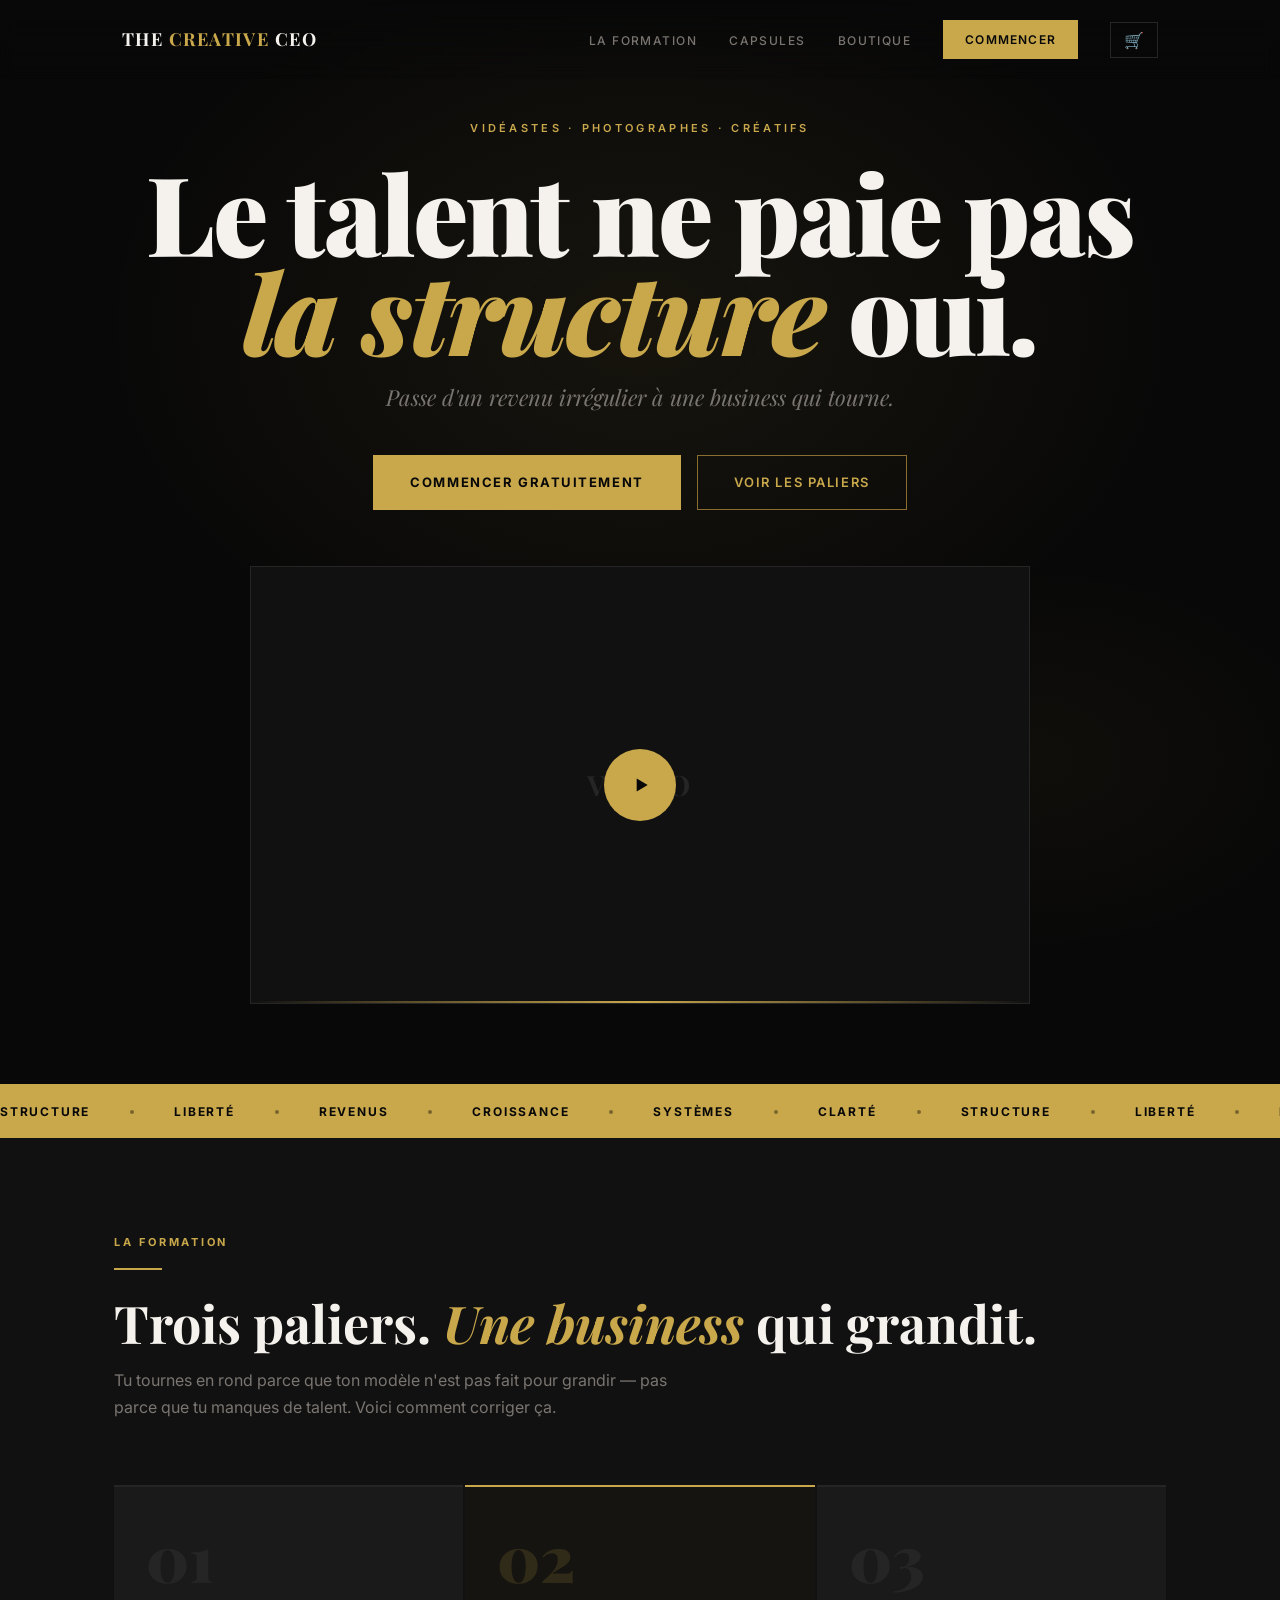
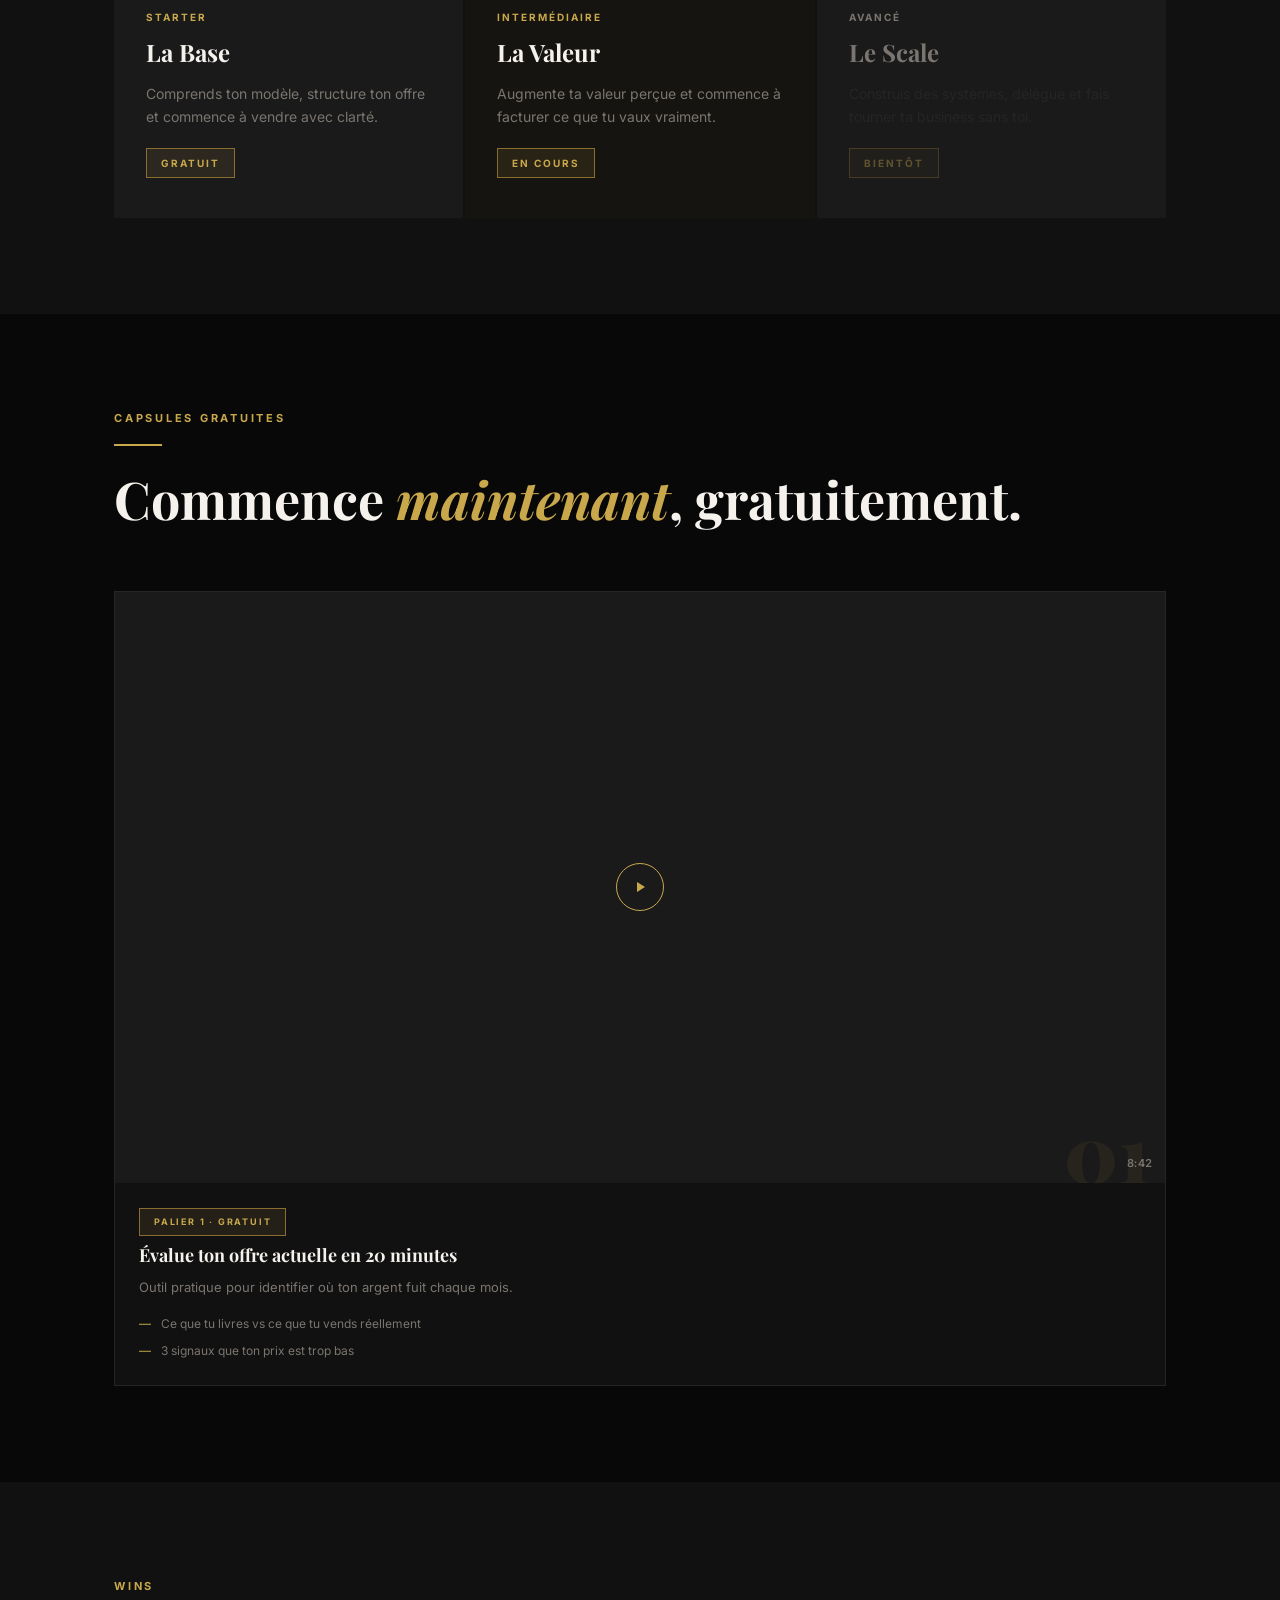
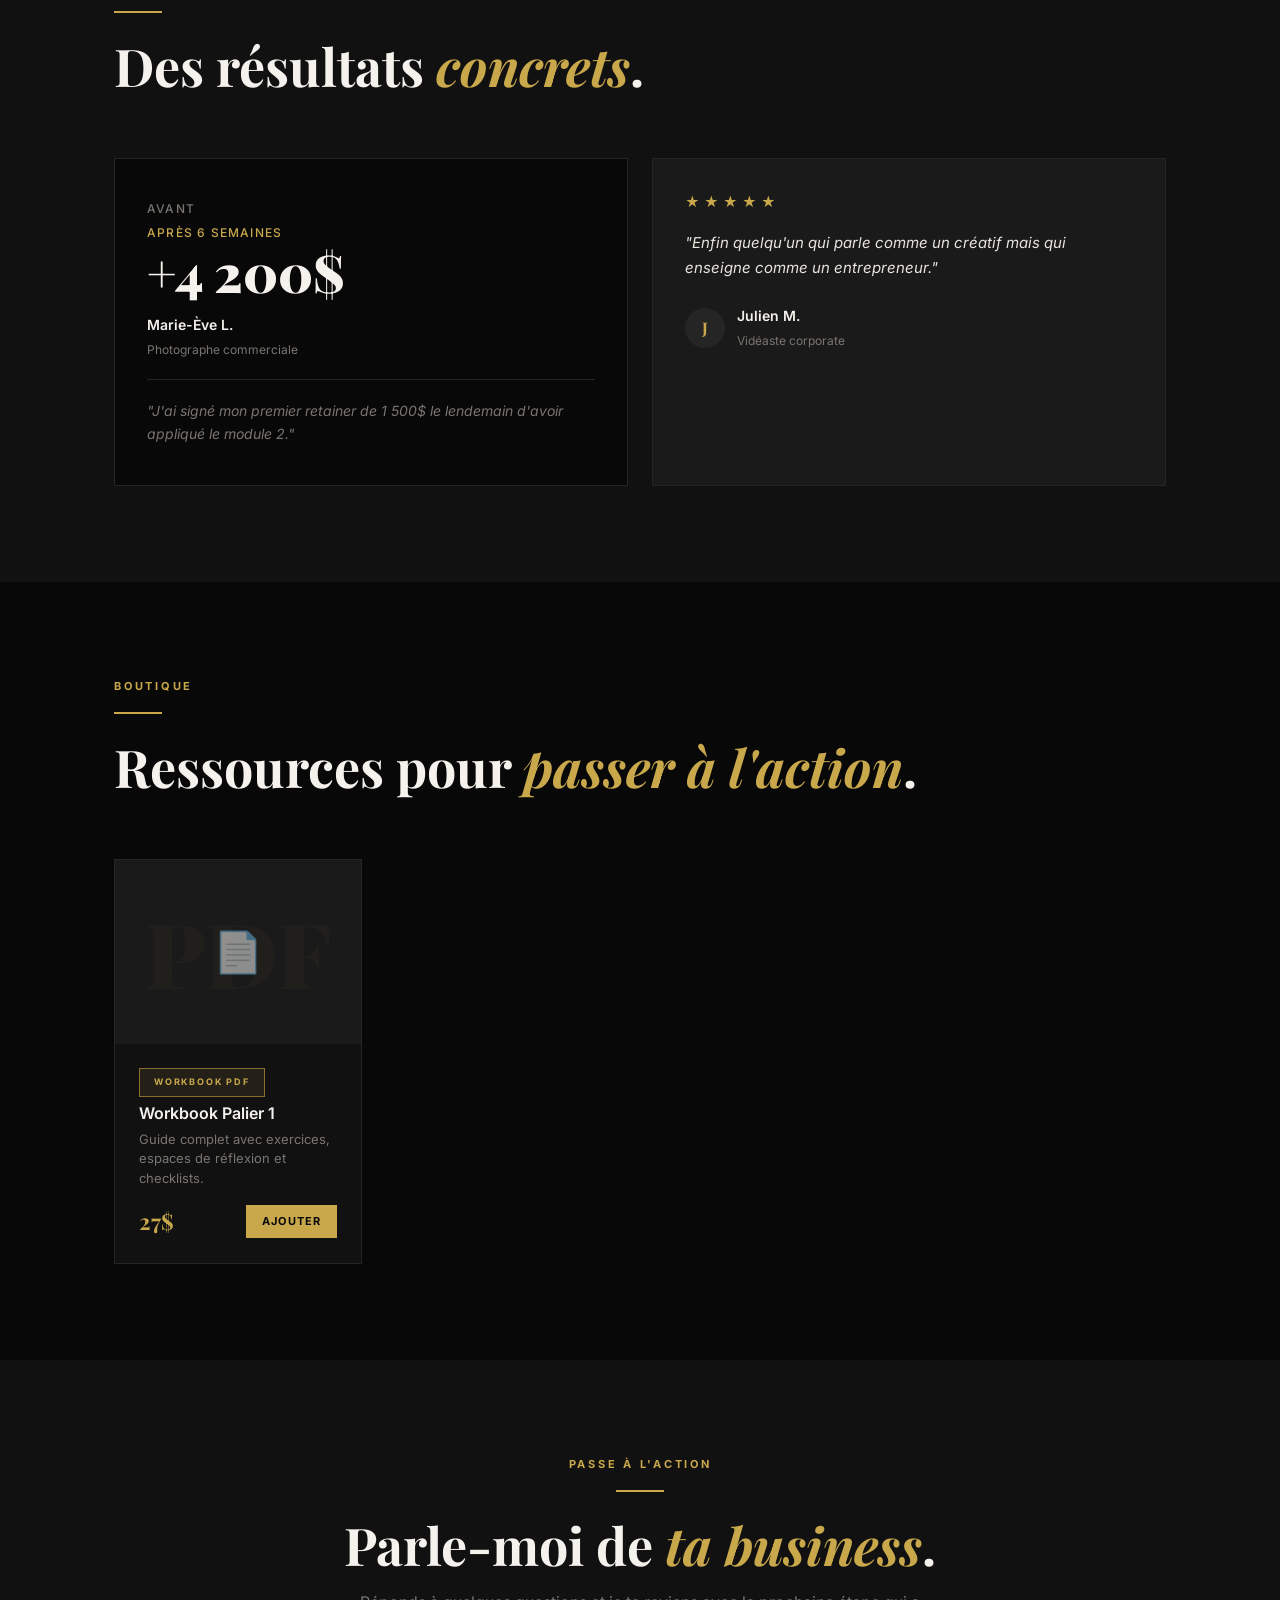
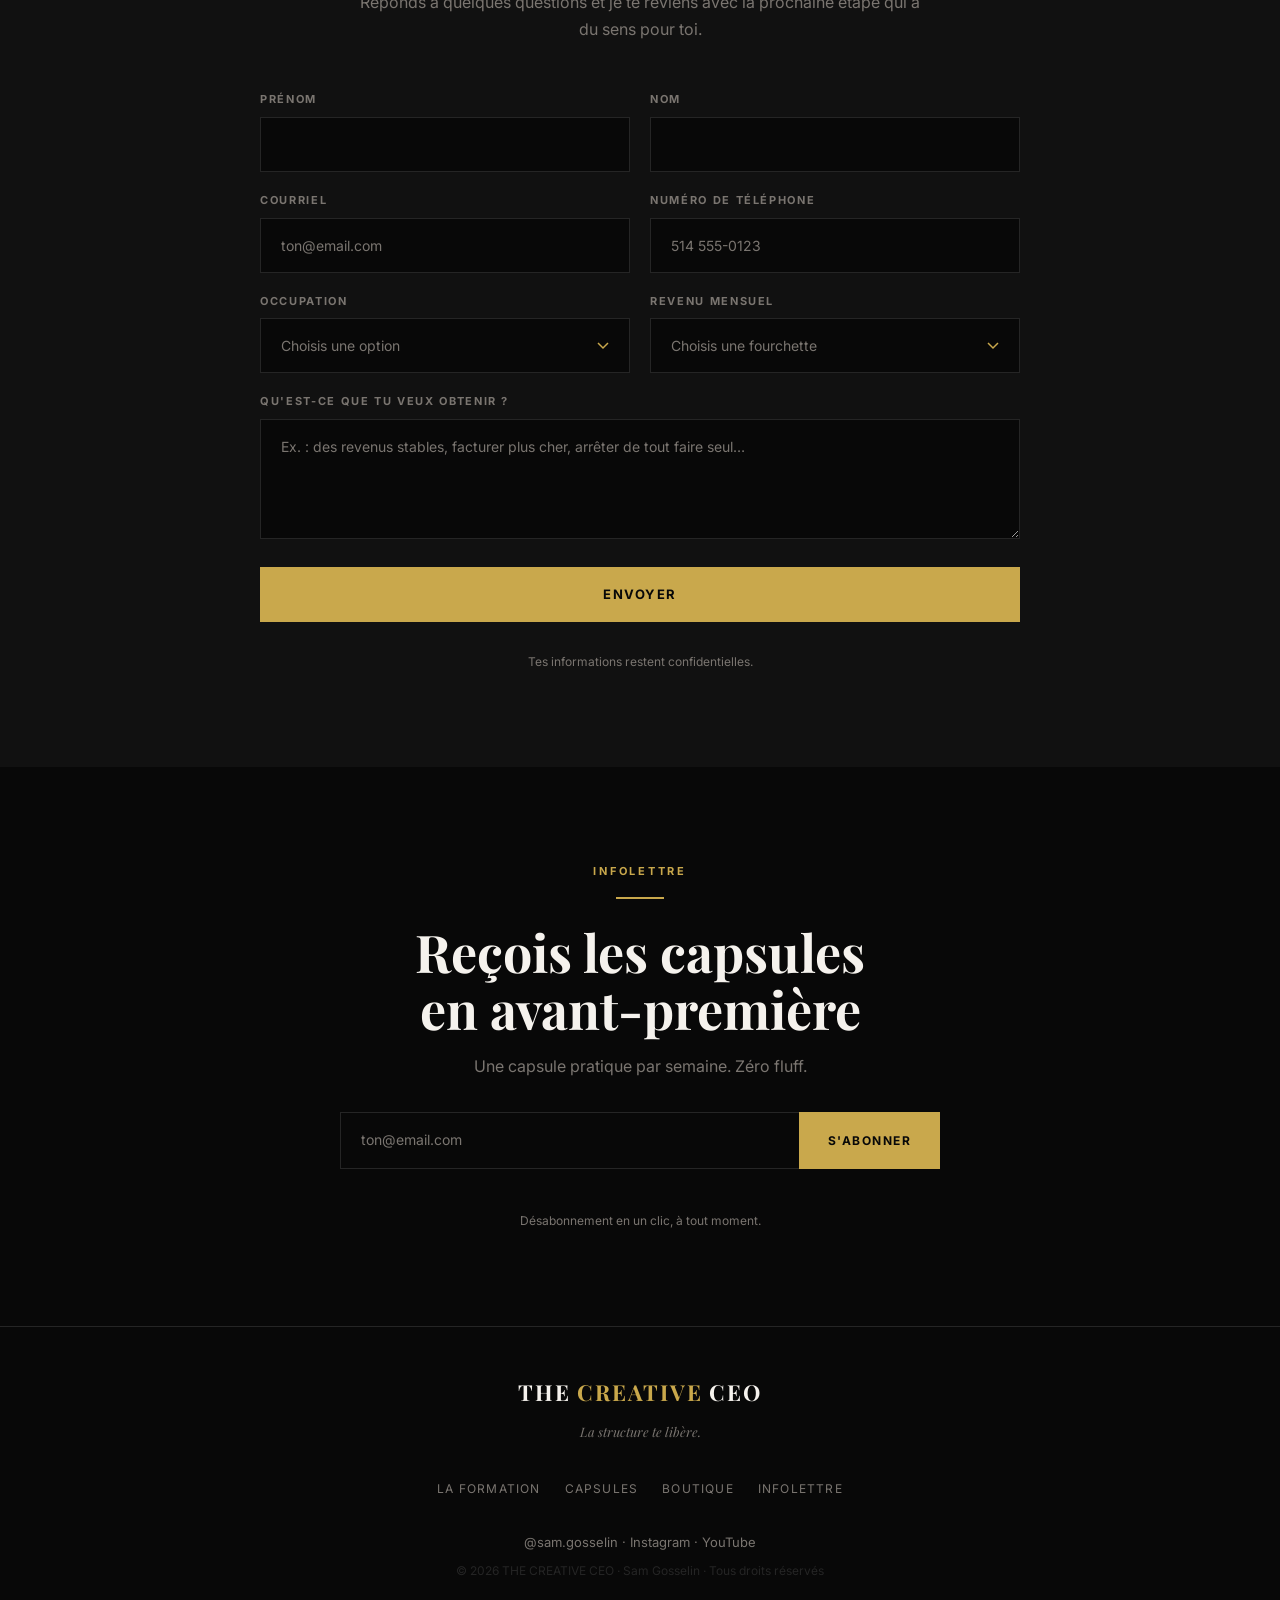
==== index.html @ 216303bc "Ajoute le formulaire de contact (accueil + page Paliers) - Champs : prénom, nom, courriel, téléphone" ====
<!doctype html>
<html lang="fr-CA">
<head>
<meta charset="utf-8">
<meta name="viewport" content="width=device-width, initial-scale=1, viewport-fit=cover">
<title>The Creative CEO — La structure te libère</title>
<meta name="description" content="Vidéastes, photographes, créatifs : passe d'un revenu irrégulier à une business qui tourne. Formation par paliers, capsules gratuites et ressources.">
<meta name="theme-color" content="#080808">
<meta name="color-scheme" content="dark">
<meta property="og:title" content="The Creative CEO">
<meta property="og:description" content="Le talent ne paie pas — la structure oui.">
<meta property="og:type" content="website">

<link rel="preconnect" href="https://fonts.googleapis.com">
<link rel="preconnect" href="https://fonts.gstatic.com" crossorigin>
<link rel="preload" as="style" href="https://fonts.googleapis.com/css2?family=Playfair+Display:ital,wght@0,400;0,700;0,900;1,400;1,700&family=Inter:wght@300;400;500;600;700&display=swap">
<link rel="stylesheet" href="https://fonts.googleapis.com/css2?family=Playfair+Display:ital,wght@0,400;0,700;0,900;1,400;1,700&family=Inter:wght@300;400;500;600;700&display=swap" media="print" onload="this.media='all'">
<noscript><link rel="stylesheet" href="https://fonts.googleapis.com/css2?family=Playfair+Display:ital,wght@0,400;0,700;0,900;1,400;1,700&family=Inter:wght@300;400;500;600;700&display=swap"></noscript>

<link rel="stylesheet" href="assets/styles.css">
</head>
<body>

<a class="sr-only" href="#main">Aller au contenu</a>

<!-- ── NAV ── -->
<header class="nav">
  <div class="nav-inner">
    <a class="nav-logo" href="#hero">THE <span>CREATIVE</span> CEO</a>
    <div class="nav-right">
      <ul class="nav-links">
        <li><a href="#paliers">La Formation</a></li>
        <li><a href="#capsules">Capsules</a></li>
        <li><a href="#shop">Boutique</a></li>
      </ul>
      <a class="nav-cta" href="#capsules">Commencer</a>
      <div class="nav-actions">
        <button class="cart-btn" type="button" data-cart-open aria-label="Ouvrir le panier" aria-controls="cart">🛒<span class="cart-badge" data-cart-count aria-hidden="true">0</span></button>
        <button class="burger" type="button" data-menu-open aria-label="Ouvrir le menu" aria-controls="mobile-menu" aria-expanded="false">≡</button>
      </div>
    </div>
  </div>
</header>

<nav class="mobile-menu" id="mobile-menu" aria-label="Menu mobile">
  <button class="mobile-close" type="button" data-menu-close aria-label="Fermer le menu">×</button>
  <a href="#paliers">La Formation</a>
  <a href="#capsules">Capsules</a>
  <a href="#shop">Boutique</a>
  <a href="#infolettre">Infolettre</a>
  <a class="btn btn-primary" href="#capsules">Commencer</a>
</nav>

<main id="main">

  <!-- ── HERO ── -->
  <section class="hero" id="hero">
    <div class="container">
      <p class="hero-eyebrow">Vidéastes · Photographes · Créatifs</p>
      <h1 class="hero-title">Le talent ne paie pas<br><em>la structure</em> oui.</h1>
      <p class="hero-sub">Passe d'un revenu irrégulier à une business qui tourne.</p>
      <div class="hero-ctas">
        <a class="btn btn-primary" href="#capsules">Commencer gratuitement</a>
        <a class="btn btn-ghost" href="paliers/">Voir les paliers</a>
      </div>
      <!-- VSL : mets l'URL embed (YouTube/Vimeo) dans data-video-src. La vidéo ne se charge qu'au clic. -->
      <div class="vsl" data-video-src="">
        <span class="vsl-bg" aria-hidden="true">Vidéo</span>
        <button class="vsl-play" type="button" aria-label="Lire la vidéo">
          <svg width="22" height="22" viewBox="0 0 20 20" aria-hidden="true"><path d="M7 4l10 6-10 6V4z" fill="#080808"/></svg>
        </button>
      </div>
    </div>
  </section>

  <!-- ── TICKER ── -->
  <div class="ticker" aria-hidden="true">
    <div class="ticker-track">
      <div class="ticker-group">
        <span class="ticker-item">Structure</span><span class="ticker-item">Liberté</span><span class="ticker-item">Revenus</span><span class="ticker-item">Croissance</span><span class="ticker-item">Systèmes</span><span class="ticker-item">Clarté</span>
        <span class="ticker-item">Structure</span><span class="ticker-item">Liberté</span><span class="ticker-item">Revenus</span><span class="ticker-item">Croissance</span><span class="ticker-item">Systèmes</span><span class="ticker-item">Clarté</span>
      </div>
      <div class="ticker-group">
        <span class="ticker-item">Structure</span><span class="ticker-item">Liberté</span><span class="ticker-item">Revenus</span><span class="ticker-item">Croissance</span><span class="ticker-item">Systèmes</span><span class="ticker-item">Clarté</span>
        <span class="ticker-item">Structure</span><span class="ticker-item">Liberté</span><span class="ticker-item">Revenus</span><span class="ticker-item">Croissance</span><span class="ticker-item">Systèmes</span><span class="ticker-item">Clarté</span>
      </div>
    </div>
  </div>

  <!-- ── PALIERS ── -->
  <section class="section bg-surface" id="paliers">
    <div class="container">
      <div class="section-header">
        <p class="eyebrow">La Formation</p>
        <div class="divider"></div>
        <h2 class="section-title">Trois paliers. <em>Une business</em> qui grandit.</h2>
        <p class="section-desc">Tu tournes en rond parce que ton modèle n'est pas fait pour grandir — pas parce que tu manques de talent. Voici comment corriger ça.</p>
      </div>
      <div class="paliers-grid">
        <article class="palier-card">
          <div class="palier-num" aria-hidden="true">01</div>
          <p class="palier-level">Starter</p>
          <h3 class="palier-name">La Base</h3>
          <p class="palier-desc">Comprends ton modèle, structure ton offre et commence à vendre avec clarté.</p>
          <span class="tag">Gratuit</span>
        </article>
        <article class="palier-card featured">
          <div class="palier-num" aria-hidden="true">02</div>
          <p class="palier-level">Intermédiaire</p>
          <h3 class="palier-name">La Valeur</h3>
          <p class="palier-desc">Augmente ta valeur perçue et commence à facturer ce que tu vaux vraiment.</p>
          <span class="tag">En cours</span>
        </article>
        <article class="palier-card locked">
          <div class="palier-num" aria-hidden="true">03</div>
          <p class="palier-level">Avancé</p>
          <h3 class="palier-name">Le Scale</h3>
          <p class="palier-desc">Construis des systèmes, délègue et fais tourner ta business sans toi.</p>
          <span class="tag">Bientôt</span>
        </article>
      </div>
    </div>
  </section>

  <!-- ── CAPSULES ── -->
  <section class="section bg-black" id="capsules">
    <div class="container">
      <div class="section-header">
        <p class="eyebrow">Capsules gratuites</p>
        <div class="divider"></div>
        <h2 class="section-title">Commence <em>maintenant</em>, gratuitement.</h2>
      </div>
      <div class="capsules-grid">
        <article class="capsule-card">
          <div class="capsule-thumb">
            <span class="capsule-bg-num" aria-hidden="true">01</span>
            <button class="capsule-play" type="button" aria-label="Lire : Évalue ton offre actuelle en 20 minutes">
              <svg width="14" height="14" viewBox="0 0 14 14" aria-hidden="true"><path d="M4 2l8 5-8 5V2z"/></svg>
            </button>
            <span class="capsule-duration">8:42</span>
          </div>
          <div class="capsule-body">
            <span class="tag tag-sm">Palier 1 · Gratuit</span>
            <h3 class="capsule-title">Évalue ton offre actuelle en 20 minutes</h3>
            <p class="capsule-desc">Outil pratique pour identifier où ton argent fuit chaque mois.</p>
            <ul class="capsule-notes">
              <li class="capsule-note">Ce que tu livres vs ce que tu vends réellement</li>
              <li class="capsule-note">3 signaux que ton prix est trop bas</li>
            </ul>
          </div>
        </article>
        <!-- Duplique .capsule-card pour chaque nouvelle capsule -->
      </div>
    </div>
  </section>

  <!-- ── WINS ── -->
  <section class="section bg-surface" id="wins">
    <div class="container">
      <div class="section-header">
        <p class="eyebrow">Wins</p>
        <div class="divider"></div>
        <h2 class="section-title">Des résultats <em>concrets</em>.</h2>
      </div>
      <div class="wins-grid">
        <article class="win-card">
          <p class="win-label">Avant</p>
          <p class="win-label gold">Après 6 semaines</p>
          <p class="win-number">+4 200$</p>
          <p class="win-name">Marie-Ève L.</p>
          <p class="win-role">Photographe commerciale</p>
          <blockquote class="win-quote">"J'ai signé mon premier retainer de 1 500$ le lendemain d'avoir appliqué le module 2."</blockquote>
        </article>
        <article class="testimonial-card">
          <div class="stars" role="img" aria-label="5 étoiles sur 5"><span>★</span><span>★</span><span>★</span><span>★</span><span>★</span></div>
          <blockquote class="testimonial-text">"Enfin quelqu'un qui parle comme un créatif mais qui enseigne comme un entrepreneur."</blockquote>
          <div class="testimonial-author">
            <div class="avatar" aria-hidden="true">J</div>
            <div>
              <p class="win-name">Julien M.</p>
              <p class="win-role">Vidéaste corporate</p>
            </div>
          </div>
        </article>
      </div>
    </div>
  </section>

  <!-- ── SHOP ── -->
  <section class="section bg-black" id="shop">
    <div class="container">
      <div class="section-header">
        <p class="eyebrow">Boutique</p>
        <div class="divider"></div>
        <h2 class="section-title">Ressources pour <em>passer à l'action</em>.</h2>
      </div>
      <div class="shop-grid">
        <!-- data-id unique · data-price en dollars · data-icon = emoji affiché dans le panier -->
        <article class="shop-card" data-id="workbook-p1" data-name="Workbook Palier 1" data-type="Workbook PDF" data-price="27" data-icon="📄">
          <div class="shop-thumb">
            <span class="shop-ghost" aria-hidden="true">PDF</span>
            <span class="shop-icon" aria-hidden="true">📄</span>
          </div>
          <div class="shop-body">
            <span class="tag tag-sm">Workbook PDF</span>
            <h3 class="shop-name">Workbook Palier 1</h3>
            <p class="shop-desc">Guide complet avec exercices, espaces de réflexion et checklists.</p>
            <div class="shop-foot">
              <span class="price">27$</span>
              <button class="add-btn" type="button" data-add>Ajouter</button>
            </div>
          </div>
        </article>
      </div>
    </div>
  </section>

  <!-- ── FORMULAIRE ── -->
  <section class="section bg-surface" id="formulaire">
    <div class="container">
      <div class="lead">
        <div class="section-header center">
          <p class="eyebrow">Passe à l'action</p>
          <div class="divider"></div>
          <h2 class="section-title">Parle-moi de <em>ta business</em>.</h2>
          <p class="section-desc">Réponds à quelques questions et je te reviens avec la prochaine étape qui a du sens pour toi.</p>
        </div>
        <!-- CRM : mets l'URL d'envoi dans action="". Les noms de champs (name="…") sont ceux à associer dans le CRM. -->
        <form class="lead-form" action="" method="post" data-lead-form novalidate>
          <input type="hidden" name="source" value="accueil">
          <div class="field">
            <label for="accueil-first">Prénom</label>
            <input id="accueil-first" name="first_name" type="text" autocomplete="given-name" required>
          </div>
          <div class="field">
            <label for="accueil-last">Nom</label>
            <input id="accueil-last" name="last_name" type="text" autocomplete="family-name" required>
          </div>
          <div class="field">
            <label for="accueil-email">Courriel</label>
            <input id="accueil-email" name="email" type="email" autocomplete="email" placeholder="ton@email.com" required>
          </div>
          <div class="field">
            <label for="accueil-phone">Numéro de téléphone</label>
            <input id="accueil-phone" name="phone" type="tel" autocomplete="tel" placeholder="514 555-0123" pattern="[0-9+\(\)\-\s\.]{10,}" required>
          </div>
          <div class="field">
            <label for="accueil-occupation">Occupation</label>
            <select id="accueil-occupation" name="occupation" required>
              <option value="" selected disabled>Choisis une option</option>
              <option>Vidéaste</option>
              <option>Photographe</option>
              <option>Vidéaste et photographe</option>
              <option>Designer / graphiste</option>
              <option>Autre créatif</option>
            </select>
          </div>
          <div class="field">
            <label for="accueil-revenue">Revenu mensuel</label>
            <select id="accueil-revenue" name="monthly_revenue" required>
              <option value="" selected disabled>Choisis une fourchette</option>
              <option>Moins de 2 000$</option>
              <option>2 000$ – 5 000$</option>
              <option>5 000$ – 10 000$</option>
              <option>10 000$ – 20 000$</option>
              <option>Plus de 20 000$</option>
            </select>
          </div>
          <div class="field field-full">
            <label for="accueil-goal">Qu'est-ce que tu veux obtenir ?</label>
            <textarea id="accueil-goal" name="goal" rows="4" placeholder="Ex. : des revenus stables, facturer plus cher, arrêter de tout faire seul…" required></textarea>
          </div>
          <div class="field-full">
            <button class="btn btn-primary lead-submit" type="submit">Envoyer</button>
            <p class="lead-msg" data-lead-msg role="status" aria-live="polite"></p>
            <p class="lead-note">Tes informations restent confidentielles.</p>
          </div>
        </form>
      </div>
    </div>
  </section>

  <!-- ── NEWSLETTER ── -->
  <section class="section bg-black" id="infolettre">
    <div class="container">
      <div class="newsletter">
        <p class="eyebrow">Infolettre</p>
        <div class="divider"></div>
        <h2 class="section-title">Reçois les capsules en avant-première</h2>
        <p class="section-desc" style="margin-inline:auto;">Une capsule pratique par semaine. Zéro fluff.</p>
        <!-- Remplace action="" par l'URL de ton outil d'infolettre (ConvertKit, Mailchimp, Brevo…) -->
        <form class="newsletter-form" action="" method="post" data-newsletter>
          <label class="sr-only" for="nl-email">Adresse courriel</label>
          <input class="newsletter-input" id="nl-email" name="email" type="email" placeholder="ton@email.com" autocomplete="email" required>
          <button class="newsletter-btn" type="submit">S'abonner</button>
        </form>
        <p class="newsletter-msg" data-newsletter-msg aria-live="polite"></p>
        <p class="newsletter-note">Désabonnement en un clic, à tout moment.</p>
      </div>
    </div>
  </section>

</main>

<!-- ── FOOTER ── -->
<footer class="footer">
  <div class="container">
    <div class="footer-logo">THE <span>CREATIVE</span> CEO</div>
    <p class="footer-tagline">La structure te libère.</p>
    <ul class="footer-links">
      <li><a href="#paliers">La Formation</a></li>
      <li><a href="#capsules">Capsules</a></li>
      <li><a href="#shop">Boutique</a></li>
      <li><a href="#infolettre">Infolettre</a></li>
    </ul>
    <p class="footer-social">@sam.gosselin · <a href="#" rel="noopener">Instagram</a> · <a href="#" rel="noopener">YouTube</a></p>
    <p class="footer-copy">© 2026 THE CREATIVE CEO · Sam Gosselin · Tous droits réservés</p>
  </div>
</footer>

<!-- ── CART DRAWER ── -->
<div class="cart-overlay" data-cart-close></div>
<aside class="cart-drawer" id="cart" role="dialog" aria-modal="true" aria-labelledby="cart-title">
  <div class="cart-head">
    <h2 class="cart-title" id="cart-title">Mon Panier</h2>
    <button class="cart-close" type="button" data-cart-close aria-label="Fermer le panier">×</button>
  </div>
  <ul class="cart-items" data-cart-items></ul>
  <div class="cart-foot">
    <div class="cart-subtotal"><span>Sous-total</span><span data-cart-total>0$</span></div>
    <!-- Branche ici ton lien de paiement (Stripe Checkout, Shopify, etc.) -->
    <button class="checkout-btn" type="button" data-checkout>Procéder au paiement</button>
    <button class="continue-btn" type="button" data-cart-close>Continuer mes achats</button>
  </div>
</aside>

<script src="assets/main.js" defer></script>
</body>
</html>
---- assets/styles.css ----
/* ── TOKENS — single dark theme, pas de mode clair ── */
:root {
  --black:      #080808;
  --surface:    #111111;
  --surface2:   #1A1A1A;
  --border:     #252525;
  --gold:       #C9A84C;
  --gold-light: #E8D5A3;
  --gold-dim:   #8A6E2F;
  --white:      #F5F2ED;
  --text:       #E8E4DE;
  --muted:      #7A7570;

  --font-display: 'Playfair Display', Georgia, serif;
  --font-body:    'Inter', system-ui, sans-serif;

  --section-v: 96px;
  --ease-drawer: cubic-bezier(0.4, 0, 0.2, 1);
  color-scheme: dark;
}

/* ── BASE ── */
*, *::before, *::after { box-sizing: border-box; margin: 0; padding: 0; }
html { scroll-behavior: smooth; -webkit-text-size-adjust: 100%; }
body {
  background: var(--black);
  color: var(--text);
  font-family: var(--font-body);
  font-size: 16px;
  line-height: 1.6;
  overflow-x: hidden;
  -webkit-font-smoothing: antialiased;
}
img, svg, video, iframe { display: block; max-width: 100%; }
button, input, select, textarea { font: inherit; color: inherit; }
button { cursor: pointer; }
a { color: inherit; }
:focus-visible { outline: 2px solid var(--gold); outline-offset: 3px; }
.sr-only { position: absolute; width: 1px; height: 1px; overflow: hidden; clip: rect(0 0 0 0); white-space: nowrap; }
body.no-scroll { overflow: hidden; }

/* ── LAYOUT ── */
.container { max-width: 1100px; margin-inline: auto; padding-inline: 24px; }
.section { padding-block: var(--section-v); scroll-margin-top: 60px; }
.bg-black   { background: var(--black); }
.bg-surface { background: var(--surface); }

/* ── SECTION HEADER ── */
.section-header { margin-bottom: 64px; }
.section-header.center { text-align: center; }
.section-header.center .divider,
.section-header.center .section-desc { margin-inline: auto; }
.eyebrow {
  font-size: 11px; font-weight: 700; letter-spacing: 0.25em;
  text-transform: uppercase; color: var(--gold); margin-bottom: 16px;
}
.divider { width: 48px; height: 2px; background: var(--gold); margin-bottom: 24px; }
.section-title {
  font-family: var(--font-display);
  font-size: clamp(32px, 5vw, 52px);
  font-weight: 700; line-height: 1.1;
  color: var(--white); text-wrap: balance;
}
.section-title em { color: var(--gold); font-style: italic; }
.section-desc { font-size: 16px; color: var(--muted); line-height: 1.7; max-width: 560px; margin-top: 16px; }

/* ── BUTTONS ── */
.btn {
  display: inline-block;
  font-family: var(--font-body); font-size: 13px; letter-spacing: 0.12em;
  text-transform: uppercase; text-decoration: none; text-align: center;
  padding: 16px 36px; border: 1px solid transparent;
  transition: background-color 0.2s ease, color 0.2s ease, border-color 0.2s ease, transform 0.2s ease, box-shadow 0.2s ease;
}
.btn-primary { font-weight: 700; color: var(--black); background: var(--gold); border-color: var(--gold); }
.btn-primary:hover { background: var(--gold-light); border-color: var(--gold-light); transform: translateY(-2px); box-shadow: 0 8px 32px rgba(201,168,76,0.3); }
.btn-ghost { font-weight: 600; color: var(--gold); border-color: var(--gold-dim); background: transparent; }
.btn-ghost:hover { border-color: var(--gold); color: var(--gold-light); }

.tag {
  display: inline-block;
  font-size: 10px; font-weight: 700; letter-spacing: 0.2em; text-transform: uppercase;
  padding: 6px 14px; background: rgba(201,168,76,0.1);
  color: var(--gold); border: 1px solid var(--gold-dim);
}
.tag-sm { font-size: 9px; }

/* ── NAV ── */
.nav {
  position: fixed; top: env(safe-area-inset-top, 0px); left: 0; right: 0; z-index: 100;
  background: linear-gradient(to bottom, rgba(8,8,8,0.95), transparent);
  -webkit-backdrop-filter: blur(8px); backdrop-filter: blur(8px);
}
.nav-inner {
  max-width: 1100px; margin-inline: auto;
  padding: 20px 32px;
  display: flex; align-items: center; justify-content: space-between; gap: 24px;
}
.nav-logo {
  font-family: var(--font-display); font-size: 18px; font-weight: 700;
  letter-spacing: 0.08em; color: var(--white); text-decoration: none; white-space: nowrap;
}
.nav-logo span, .footer-logo span { color: var(--gold); }
.nav-right { display: flex; align-items: center; gap: 32px; }
.nav-links { display: flex; gap: 32px; list-style: none; }
.nav-links a {
  font-size: 12px; font-weight: 500; letter-spacing: 0.12em; text-transform: uppercase;
  color: var(--muted); text-decoration: none; transition: color 0.2s ease;
}
.nav-links a:hover, .nav-links a.active { color: var(--gold); }
.nav-cta {
  font-size: 12px; font-weight: 600; letter-spacing: 0.1em; text-transform: uppercase;
  color: var(--black); background: var(--gold); padding: 10px 22px; text-decoration: none;
  transition: background-color 0.2s ease, transform 0.2s ease;
}
.nav-cta:hover { background: var(--gold-light); transform: translateY(-1px); }
.nav-actions { display: flex; align-items: center; gap: 12px; }
.cart-btn {
  position: relative; background: none; border: 1px solid var(--border);
  color: var(--gold); padding: 9px 13px; font-size: 16px; line-height: 1;
  transition: border-color 0.2s ease;
}
.cart-btn:hover { border-color: var(--gold); }
.cart-badge {
  position: absolute; top: -6px; right: -6px;
  width: 17px; height: 17px; border-radius: 50%;
  background: var(--gold); color: var(--black);
  font-size: 10px; font-weight: 700; line-height: 17px; text-align: center;
  font-variant-numeric: tabular-nums;
  opacity: 0; transform: scale(0.6);
  transition: opacity 0.2s, transform 0.2s;
  pointer-events: none;
}
.cart-badge.visible { opacity: 1; transform: scale(1); }
.burger {
  display: none; background: none; border: 1px solid var(--border);
  color: var(--white); width: 40px; height: 38px; font-size: 20px; line-height: 1;
}

/* Mobile menu */
.mobile-menu {
  position: fixed; inset: 0; z-index: 150;
  background: rgba(8,8,8,0.96);
  display: flex; flex-direction: column; align-items: center; justify-content: center; gap: 32px;
  opacity: 0; pointer-events: none; transition: opacity 0.2s ease;
}
.mobile-menu.open { opacity: 1; pointer-events: all; }
.mobile-menu a:not(.btn) {
  font-family: var(--font-display); font-size: 28px; font-weight: 700;
  color: var(--white); text-decoration: none; transition: color 0.2s ease;
}
.mobile-menu a:not(.btn):hover { color: var(--gold); }
.mobile-close {
  position: absolute; top: calc(env(safe-area-inset-top, 0px) + 20px); right: 24px;
  background: none; border: none; color: var(--muted); font-size: 32px; line-height: 1;
}

/* ── HERO ── */
.hero {
  position: relative; overflow: hidden;
  min-height: 100vh; min-height: 100svh;
  padding-block: 120px 80px;
  text-align: center;
  background: var(--black);
  display: flex; align-items: center;
}
.hero::before {
  content: ''; position: absolute; inset: 0; pointer-events: none;
  background:
    radial-gradient(ellipse 60% 50% at 50% 30%, rgba(201,168,76,0.08) 0%, transparent 70%),
    radial-gradient(ellipse 40% 30% at 80% 70%, rgba(201,168,76,0.04) 0%, transparent 60%);
}
.hero .container { position: relative; width: 100%; }
.hero-eyebrow {
  font-size: 11px; font-weight: 600; letter-spacing: 0.3em; text-transform: uppercase;
  color: var(--gold); margin-bottom: 24px;
}
.hero-title {
  font-family: var(--font-display);
  font-size: clamp(52px, 9vw, 110px);
  font-weight: 900; line-height: 0.9; letter-spacing: -0.02em;
  color: var(--white); margin-bottom: 20px; text-wrap: balance;
}
.hero-title em { color: var(--gold); font-style: italic; }
.hero-sub {
  font-family: var(--font-display); font-style: italic; font-weight: 400;
  font-size: clamp(16px, 2.5vw, 22px); color: var(--muted); margin-bottom: 40px;
}
.hero-ctas { display: flex; gap: 16px; justify-content: center; flex-wrap: wrap; margin-bottom: 56px; }

.vsl {
  position: relative; max-width: 780px; margin-inline: auto;
  aspect-ratio: 16 / 9; background: var(--surface); border: 1px solid var(--border);
  display: flex; align-items: center; justify-content: center; overflow: hidden;
}
.vsl-bg {
  font-family: var(--font-display); font-size: 28px; font-weight: 700;
  color: var(--border); letter-spacing: 0.1em; text-transform: uppercase; user-select: none;
}
.vsl-play {
  position: absolute; width: 72px; height: 72px; border-radius: 50%;
  background: var(--gold); border: none;
  display: flex; align-items: center; justify-content: center;
  transition: transform 0.3s ease, box-shadow 0.3s ease;
}
.vsl-play:hover { transform: scale(1.08); box-shadow: 0 0 40px rgba(201,168,76,0.5); }
.vsl::after {
  content: ''; position: absolute; bottom: 0; left: 0; right: 0; height: 2px;
  background: linear-gradient(to right, transparent, var(--gold), transparent);
  pointer-events: none;
}
.vsl iframe, .vsl video { position: absolute; inset: 0; width: 100%; height: 100%; border: 0; }

/* ── TICKER ── */
.ticker { background: var(--gold); padding-block: 14px; overflow: hidden; white-space: nowrap; }
.ticker-track { display: inline-flex; animation: ticker 28s linear infinite; will-change: transform; }
.ticker-group { display: inline-flex; align-items: center; }
.ticker-item {
  display: inline-flex; align-items: center; gap: 40px; padding-right: 40px;
  font-size: 12px; font-weight: 700; letter-spacing: 0.15em; text-transform: uppercase; color: var(--black);
}
.ticker-item::after {
  content: ''; width: 4px; height: 4px; border-radius: 50%; background: rgba(0,0,0,0.4);
}
@keyframes ticker { from { transform: translateX(0); } to { transform: translateX(-50%); } }

/* ── PALIERS ── */
.paliers-grid { display: grid; grid-template-columns: repeat(auto-fit, minmax(220px, 1fr)); gap: 2px; }
.palier-card {
  position: relative; overflow: hidden;
  background: var(--surface2); padding: 40px 32px;
  transition: background-color 0.3s ease;
}
.palier-card::before {
  content: ''; position: absolute; top: 0; left: 0; right: 0; height: 2px;
  background: var(--border); transition: background-color 0.3s ease;
}
.palier-num {
  font-family: var(--font-display); font-size: 64px; font-weight: 900; line-height: 1;
  color: var(--border); margin-bottom: 20px; font-variant-numeric: tabular-nums;
  transition: color 0.3s ease;
}
.palier-level {
  font-size: 10px; font-weight: 700; letter-spacing: 0.2em; text-transform: uppercase;
  color: var(--gold); margin-bottom: 8px;
}
.palier-name { font-family: var(--font-display); font-size: 24px; font-weight: 700; color: var(--white); margin-bottom: 12px; }
.palier-desc { font-size: 14px; color: var(--muted); line-height: 1.6; }
.palier-card .tag { margin-top: 20px; }
.palier-card:hover, .palier-card.featured { background: #161410; }
.palier-card:hover::before, .palier-card.featured::before { background: var(--gold); }
.palier-card:hover .palier-num, .palier-card.featured .palier-num { color: rgba(201,168,76,0.15); }
.palier-card.locked .palier-level,
.palier-card.locked .palier-name { color: var(--muted); }
.palier-card.locked .palier-desc { color: var(--border); }
.palier-card.locked .tag { opacity: 0.4; }

/* ── CAPSULES ── */
.capsules-grid { display: grid; grid-template-columns: repeat(auto-fit, minmax(300px, 1fr)); gap: 24px; }
.capsule-card {
  background: var(--surface); border: 1px solid var(--border); overflow: hidden;
  transition: border-color 0.3s ease, transform 0.3s ease;
}
.capsule-card:hover { border-color: var(--gold-dim); transform: translateY(-4px); }
.capsule-thumb {
  position: relative; aspect-ratio: 16 / 9; background: var(--surface2);
  display: flex; align-items: center; justify-content: center; overflow: hidden;
}
.capsule-bg-num {
  position: absolute; right: 16px; bottom: -8px; line-height: 1;
  font-family: var(--font-display); font-size: 80px; font-weight: 900;
  color: rgba(201,168,76,0.08); user-select: none; pointer-events: none;
}
.capsule-play {
  position: relative; z-index: 1;
  width: 48px; height: 48px; border-radius: 50%;
  border: 1.5px solid var(--gold); background: transparent;
  display: flex; align-items: center; justify-content: center;
  transition: background-color 0.2s ease, transform 0.2s ease;
}
.capsule-play path { fill: var(--gold); transition: fill 0.2s ease; }
.capsule-play:hover { background: var(--gold); transform: scale(1.1); }
.capsule-play:hover path { fill: var(--black); }
.capsule-duration {
  position: absolute; bottom: 10px; right: 12px;
  font-size: 11px; font-weight: 600; color: var(--muted); letter-spacing: 0.05em;
  font-variant-numeric: tabular-nums;
}
.capsule-body { padding: 24px; }
.capsule-body .tag { margin-bottom: 8px; }
.capsule-title { font-family: var(--font-display); font-size: 18px; font-weight: 700; color: var(--white); line-height: 1.3; margin-bottom: 10px; }
.capsule-desc { font-size: 13px; color: var(--muted); line-height: 1.6; margin-bottom: 16px; }
.capsule-notes { list-style: none; display: flex; flex-direction: column; gap: 8px; }
.capsule-note { display: flex; gap: 10px; font-size: 12px; color: var(--muted); }
.capsule-note::before { content: '—'; color: var(--gold); flex-shrink: 0; }

/* ── WINS ── */
.wins-grid { display: grid; grid-template-columns: repeat(auto-fit, minmax(300px, 1fr)); gap: 24px; }
.win-card {
  position: relative; background: var(--black); border: 1px solid var(--border); padding: 40px 32px;
}
.win-card::after {
  content: ''; position: absolute; left: 0; right: 0; bottom: 0; height: 2px;
  background: var(--gold); opacity: 0; transition: opacity 0.3s ease;
}
.win-card:hover::after { opacity: 1; }
.win-label { font-size: 12px; font-weight: 500; letter-spacing: 0.1em; text-transform: uppercase; color: var(--muted); margin-bottom: 4px; }
.win-label.gold { color: var(--gold); }
.win-number {
  font-family: var(--font-display); font-size: clamp(36px, 5vw, 52px); font-weight: 900;
  color: var(--white); line-height: 1; margin-bottom: 16px; font-variant-numeric: tabular-nums;
}
.win-name { font-size: 14px; font-weight: 600; color: var(--white); margin-bottom: 4px; }
.win-role { font-size: 12px; color: var(--muted); }
.win-quote {
  margin-top: 20px; padding-top: 20px; border-top: 1px solid var(--border);
  font-size: 14px; font-style: italic; color: var(--muted); line-height: 1.6;
}
.testimonial-card { background: var(--surface2); border: 1px solid var(--border); padding: 32px; }
.stars { display: flex; gap: 4px; color: var(--gold); font-size: 14px; margin-bottom: 16px; }
.testimonial-text { font-size: 15px; font-style: italic; color: var(--text); line-height: 1.7; margin-bottom: 24px; }
.testimonial-author { display: flex; align-items: center; gap: 12px; }
.avatar {
  width: 40px; height: 40px; border-radius: 50%; background: var(--border);
  display: flex; align-items: center; justify-content: center; flex-shrink: 0;
  font-family: var(--font-display); font-size: 16px; font-weight: 700; color: var(--gold);
}

/* ── SHOP ── */
.shop-grid { display: grid; grid-template-columns: repeat(auto-fill, minmax(240px, 1fr)); gap: 20px; }
.shop-card {
  background: var(--surface); border: 1px solid var(--border); overflow: hidden;
  display: flex; flex-direction: column;
  transition: border-color 0.3s ease, transform 0.3s ease;
}
.shop-card:hover { border-color: var(--gold-dim); transform: translateY(-2px); }
.shop-thumb {
  position: relative; aspect-ratio: 4 / 3; background: var(--surface2); overflow: hidden;
  display: flex; align-items: center; justify-content: center;
}
.shop-ghost {
  position: absolute; line-height: 1; user-select: none; pointer-events: none;
  font-family: var(--font-display); font-size: 90px; font-weight: 900; color: rgba(201,168,76,0.04);
}
.shop-icon { position: relative; z-index: 1; font-size: 40px; opacity: 0.5; }
.shop-body { padding: 24px; display: flex; flex-direction: column; flex: 1; }
.shop-body .tag { margin-bottom: 6px; align-self: flex-start; }
.shop-name { font-size: 16px; font-weight: 600; color: var(--white); line-height: 1.3; margin-bottom: 6px; }
.shop-desc { font-size: 13px; color: var(--muted); line-height: 1.5; margin-bottom: 16px; flex: 1; }
.shop-foot { display: flex; align-items: center; justify-content: space-between; gap: 12px; }
.price { font-family: var(--font-display); font-size: 22px; font-weight: 700; color: var(--gold); font-variant-numeric: tabular-nums; }
.add-btn {
  font-size: 11px; font-weight: 700; letter-spacing: 0.1em; text-transform: uppercase;
  color: var(--black); background: var(--gold); padding: 8px 16px; border: none;
  transition: background-color 0.2s ease;
}
.add-btn:hover { background: var(--gold-light); }

/* ── CART DRAWER ── */
.cart-overlay {
  position: fixed; inset: 0; z-index: 998; background: rgba(0,0,0,0.7);
  opacity: 0; pointer-events: none; transition: opacity 0.35s var(--ease-drawer);
}
.cart-overlay.open { opacity: 1; pointer-events: all; }
.cart-drawer {
  position: fixed; top: 0; right: 0; z-index: 999;
  width: min(420px, 100vw); height: 100vh; height: 100dvh;
  background: var(--surface); border-left: 1px solid var(--border);
  display: flex; flex-direction: column;
  padding-top: env(safe-area-inset-top, 0px); padding-bottom: env(safe-area-inset-bottom, 0px);
  transform: translateX(100%); visibility: hidden;
  transition: transform 0.35s var(--ease-drawer), visibility 0s linear 0.35s;
}
.cart-drawer.open { transform: translateX(0); visibility: visible; transition: transform 0.35s var(--ease-drawer), visibility 0s; }
.cart-head {
  padding: 20px 24px; border-bottom: 1px solid var(--border);
  display: flex; align-items: center; justify-content: space-between;
}
.cart-title { font-family: var(--font-display); font-size: 18px; font-weight: 700; color: var(--white); letter-spacing: 0.05em; }
.cart-close { background: none; border: none; color: var(--muted); font-size: 22px; line-height: 1; transition: color 0.2s ease; }
.cart-close:hover { color: var(--gold); }
.cart-items { flex: 1; overflow-y: auto; padding: 16px 24px; list-style: none; overscroll-behavior: contain; }
.cart-item { display: flex; align-items: flex-start; gap: 14px; padding-block: 14px; }
.cart-item + .cart-item { border-top: 1px solid var(--border); }
.cart-thumb {
  width: 44px; height: 44px; flex-shrink: 0; background: var(--surface2); border: 1px solid var(--border);
  display: flex; align-items: center; justify-content: center; font-size: 20px;
}
.cart-info { flex: 1; min-width: 0; }
.cart-name { font-size: 13px; font-weight: 600; color: var(--white); line-height: 1.3; margin-bottom: 3px; }
.cart-type { font-size: 11px; color: var(--muted); text-transform: uppercase; letter-spacing: 0.1em; }
.qty { display: flex; align-items: center; gap: 8px; margin-top: 6px; }
.qty button {
  width: 24px; height: 24px; background: var(--surface2); border: 1px solid var(--border); color: var(--text);
  font-size: 14px; line-height: 1; display: flex; align-items: center; justify-content: center;
  transition: border-color 0.2s ease, color 0.2s ease;
}
.qty button:hover { border-color: var(--gold); color: var(--gold); }
.qty span { font-size: 13px; min-width: 16px; text-align: center; font-variant-numeric: tabular-nums; }
.cart-price { font-family: var(--font-display); font-size: 16px; font-weight: 700; color: var(--gold); white-space: nowrap; font-variant-numeric: tabular-nums; }
.cart-empty { padding: 48px 0; text-align: center; font-size: 14px; color: var(--muted); }
.cart-foot { padding: 20px 24px; border-top: 1px solid var(--border); }
.cart-subtotal { display: flex; justify-content: space-between; align-items: baseline; margin-bottom: 16px; }
.cart-subtotal span:first-child { font-size: 12px; letter-spacing: 0.1em; text-transform: uppercase; color: var(--muted); }
.cart-subtotal span:last-child { font-family: var(--font-display); font-size: 26px; font-weight: 700; color: var(--white); font-variant-numeric: tabular-nums; }
.checkout-btn {
  display: block; width: 100%; padding: 14px; background: var(--gold); color: var(--black); border: none;
  font-size: 12px; font-weight: 700; letter-spacing: 0.15em; text-transform: uppercase;
  transition: background-color 0.2s ease;
}
.checkout-btn:hover { background: var(--gold-light); }
.checkout-btn:disabled { opacity: 0.4; cursor: not-allowed; }
.continue-btn {
  display: block; width: 100%; margin-top: 12px; background: none; border: none;
  font-size: 11px; color: var(--muted); letter-spacing: 0.08em; transition: color 0.2s ease;
}
.continue-btn:hover { color: var(--gold); }

/* ── NEWSLETTER ── */
.newsletter { max-width: 600px; margin-inline: auto; text-align: center; }
.newsletter .divider { margin-inline: auto; }
.newsletter-form { display: flex; flex-wrap: wrap; margin-top: 32px; }
.newsletter-input {
  flex: 1; min-width: 200px; padding: 16px 20px;
  background: var(--black); border: 1px solid var(--border); border-right: none;
  color: var(--white); font-size: 14px; border-radius: 0; outline: none;
  transition: border-color 0.2s ease;
}
.newsletter-input::placeholder { color: var(--muted); }
.newsletter-input:focus { border-color: var(--gold-dim); }
.newsletter-btn {
  padding: 16px 28px; background: var(--gold); border: 1px solid var(--gold); color: var(--black);
  font-size: 12px; font-weight: 700; letter-spacing: 0.12em; text-transform: uppercase; white-space: nowrap;
  transition: background-color 0.2s ease, border-color 0.2s ease;
}
.newsletter-btn:hover { background: var(--gold-light); border-color: var(--gold-light); }
.newsletter-note { font-size: 12px; color: var(--muted); margin-top: 12px; }
.newsletter-msg { font-size: 13px; color: var(--gold); margin-top: 12px; min-height: 1.4em; }

/* ── FOOTER ── */
.footer { background: var(--black); border-top: 1px solid var(--border); padding-block: 48px; padding-bottom: calc(48px + env(safe-area-inset-bottom, 0px)); text-align: center; }
.footer-logo { font-family: var(--font-display); font-size: 22px; font-weight: 700; color: var(--white); letter-spacing: 0.08em; margin-bottom: 12px; }
.footer-tagline { font-family: var(--font-display); font-style: italic; font-size: 13px; color: var(--muted); margin-bottom: 32px; }
.footer-links { display: flex; gap: 24px; justify-content: center; flex-wrap: wrap; list-style: none; margin-bottom: 32px; }
.footer-links a { font-size: 12px; letter-spacing: 0.1em; text-transform: uppercase; color: var(--muted); text-decoration: none; transition: color 0.2s ease; }
.footer-links a:hover { color: var(--gold); }
.footer-social { font-size: 13px; color: var(--muted); margin-bottom: 8px; }
.footer-social a { text-decoration: none; transition: color 0.2s ease; }
.footer-social a:hover { color: var(--gold); }
.footer-copy { font-size: 12px; color: var(--border); }

/* ── FORMULAIRE ── */
.lead { max-width: 760px; margin-inline: auto; }
.lead .section-header { margin-bottom: 48px; }
.lead-form { display: grid; grid-template-columns: 1fr 1fr; gap: 20px; }
.field { display: flex; flex-direction: column; gap: 8px; min-width: 0; }
.field-full { grid-column: 1 / -1; }
.field label {
  font-size: 11px; font-weight: 700; letter-spacing: 0.15em; text-transform: uppercase; color: var(--muted);
}
.field input, .field select, .field textarea {
  width: 100%; padding: 16px 20px;
  background: var(--black); border: 1px solid var(--border); border-radius: 0;
  color: var(--white); font-size: 14px; line-height: 1.5; outline: none;
  transition: border-color 0.2s ease;
}
.bg-black .field input, .bg-black .field select, .bg-black .field textarea { background: var(--surface); }
.field textarea { resize: vertical; min-height: 120px; }
.field input::placeholder, .field textarea::placeholder { color: var(--muted); }
.field input:focus, .field select:focus, .field textarea:focus { border-color: var(--gold-dim); }
.field select {
  appearance: none; -webkit-appearance: none; cursor: pointer; padding-right: 48px;
  background-image: url("data:image/svg+xml,%3Csvg xmlns='http://www.w3.org/2000/svg' width='12' height='8' viewBox='0 0 12 8'%3E%3Cpath d='M1 1l5 5 5-5' stroke='%23C9A84C' stroke-width='1.5' fill='none'/%3E%3C/svg%3E");
  background-repeat: no-repeat; background-position: right 20px center;
}
.field select:invalid { color: var(--muted); }
.field option { color: var(--white); background: var(--surface); }
.lead-form.submitted .field :invalid { border-color: var(--gold); }
.lead-submit { width: 100%; margin-top: 8px; }
.lead-submit:disabled { opacity: 0.5; cursor: wait; transform: none; box-shadow: none; }
.lead-msg { font-size: 13px; color: var(--gold); margin-top: 12px; min-height: 1.4em; text-align: center; }
.lead-note { font-size: 12px; color: var(--muted); text-align: center; }

/* ── RESPONSIVE (≤ 768px) ── */
@media (max-width: 768px) {
  .nav-inner { padding-inline: 24px; }
  .nav-links, .nav-right > .nav-cta { display: none; }
  .burger { display: inline-flex; align-items: center; justify-content: center; }
  .hero-ctas { flex-direction: column; align-items: stretch; }
  .newsletter-input { border-right: 1px solid var(--border); }
  .newsletter-btn { width: 100%; }
  .lead-form { grid-template-columns: 1fr; }
}

/* ── PAGE PALIERS ── */
.page-hero { min-height: auto; padding-block: 160px 96px; }
.palier-card-link { text-decoration: none; color: inherit; display: block; }
.palier-detail {
  display: grid; grid-template-columns: minmax(0, 5fr) minmax(0, 7fr); gap: 64px; align-items: start;
}
.palier-detail-head { position: sticky; top: 120px; }
.palier-detail .palier-num { font-size: clamp(96px, 14vw, 160px); margin-bottom: 8px; color: var(--border); }
.palier-detail.featured .palier-num { color: rgba(201,168,76,0.15); }
.palier-detail .section-title { margin-bottom: 20px; }
.palier-detail .tag { margin-bottom: 32px; }
.palier-detail-head .btn { display: block; }
.palier-block { border-top: 1px solid var(--border); padding-block: 32px; }
.palier-block:first-child { border-top: none; padding-top: 0; }
.palier-block-title {
  font-size: 11px; font-weight: 700; letter-spacing: 0.2em; text-transform: uppercase;
  color: var(--gold); margin-bottom: 16px;
}
.palier-block p { font-size: 16px; color: var(--text); line-height: 1.7; }
.module-list { list-style: none; display: grid; gap: 2px; counter-reset: module; }
.module {
  counter-increment: module;
  display: grid; grid-template-columns: 48px 1fr; gap: 16px; align-items: baseline;
  background: var(--surface2); padding: 20px 24px;
}
.bg-surface .module { background: var(--black); }
.module::before {
  content: counter(module, decimal-leading-zero);
  font-family: var(--font-display); font-size: 22px; font-weight: 900; color: var(--gold-dim);
  font-variant-numeric: tabular-nums;
}
.module-name { font-size: 15px; font-weight: 600; color: var(--white); margin-bottom: 4px; }
.module-desc { font-size: 13px; color: var(--muted); line-height: 1.6; }
.outcome-list { list-style: none; display: flex; flex-direction: column; gap: 10px; }
.outcome-list li { display: flex; gap: 10px; font-size: 15px; color: var(--text); }
.outcome-list li::before { content: '—'; color: var(--gold); flex-shrink: 0; }
.palier-detail.locked .section-title,
.palier-detail.locked .palier-block p,
.palier-detail.locked .outcome-list li { color: var(--muted); }
.cta-final { text-align: center; }
.cta-final .divider, .cta-final .section-desc { margin-inline: auto; }
.cta-final .hero-ctas { margin: 40px 0 0; }

@media (max-width: 768px) {
  .page-hero { padding-block: 128px 64px; }
  .palier-detail { grid-template-columns: 1fr; gap: 40px; }
  .palier-detail-head { position: static; }
}

/* ── REDUCED MOTION ── */
@media (prefers-reduced-motion: reduce) {
  html { scroll-behavior: auto; }
  *, *::before, *::after { transition-duration: 0.01ms !important; animation: none !important; }
}
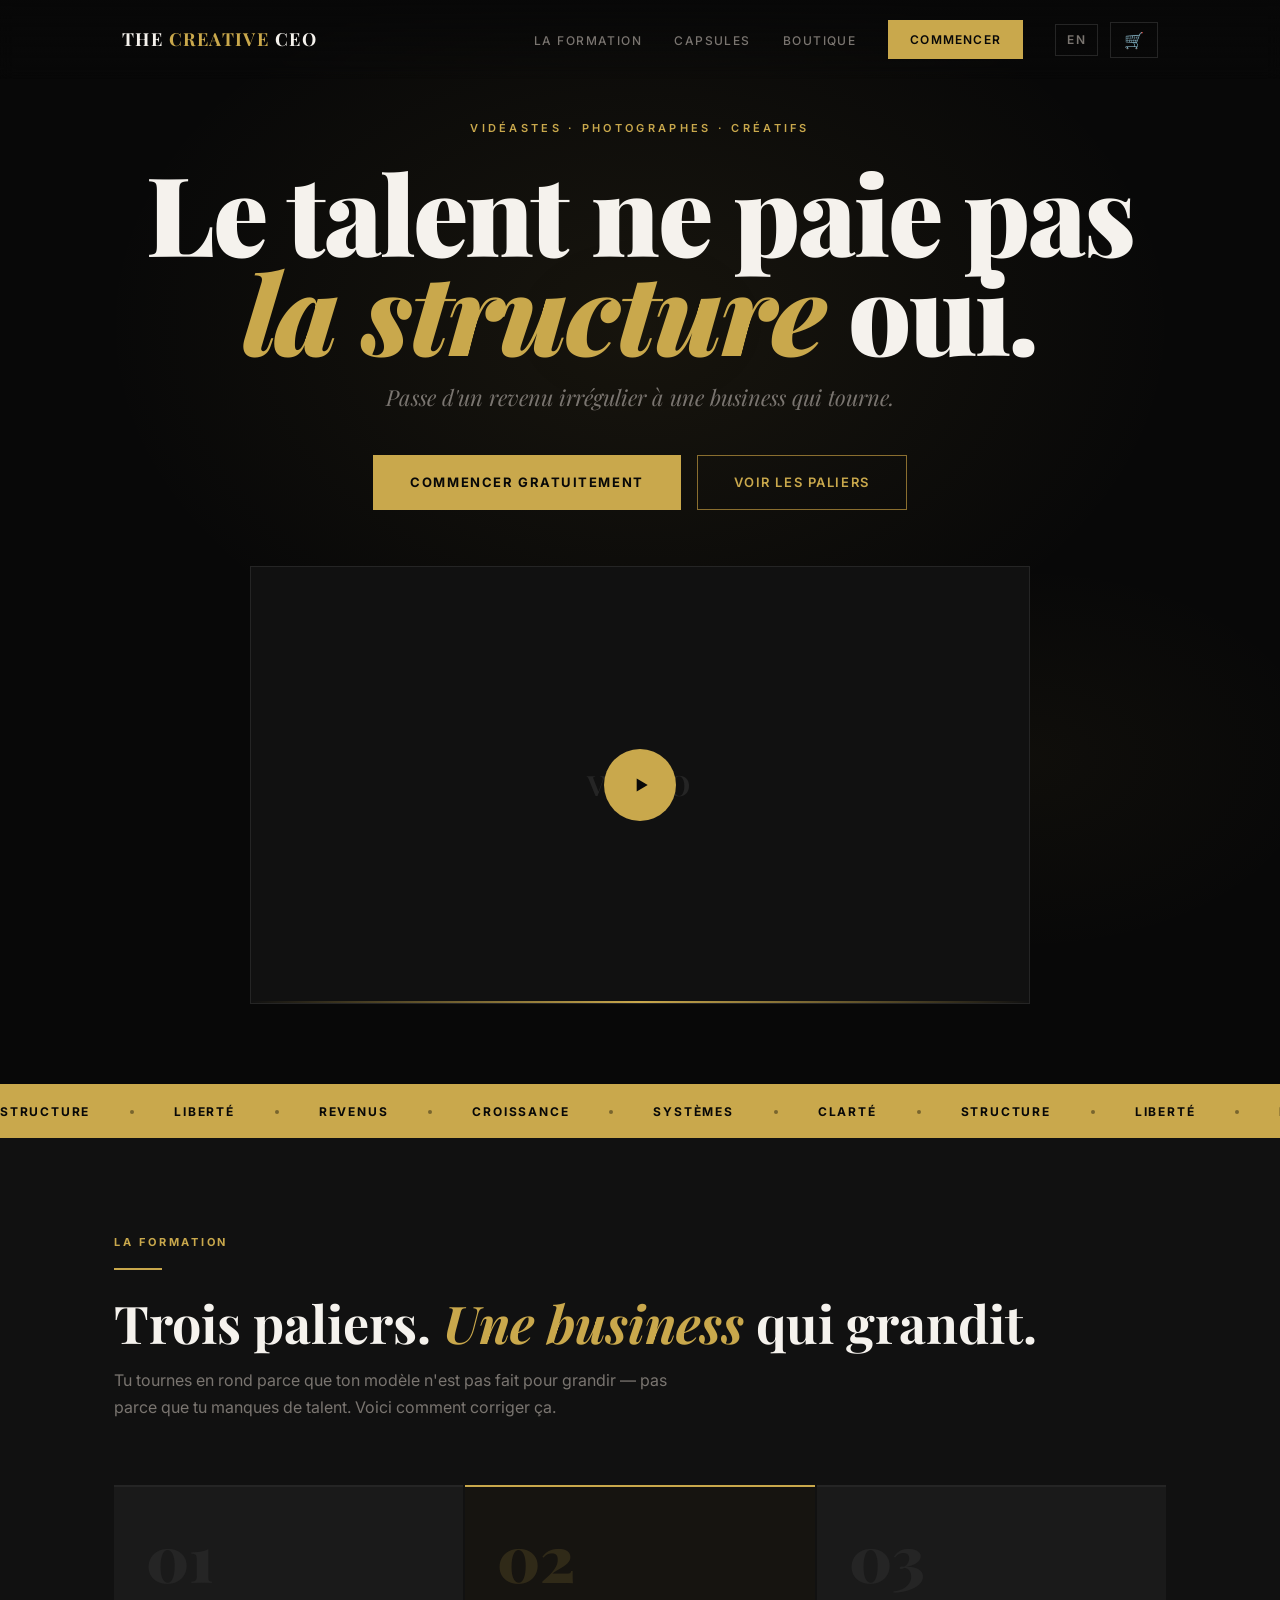
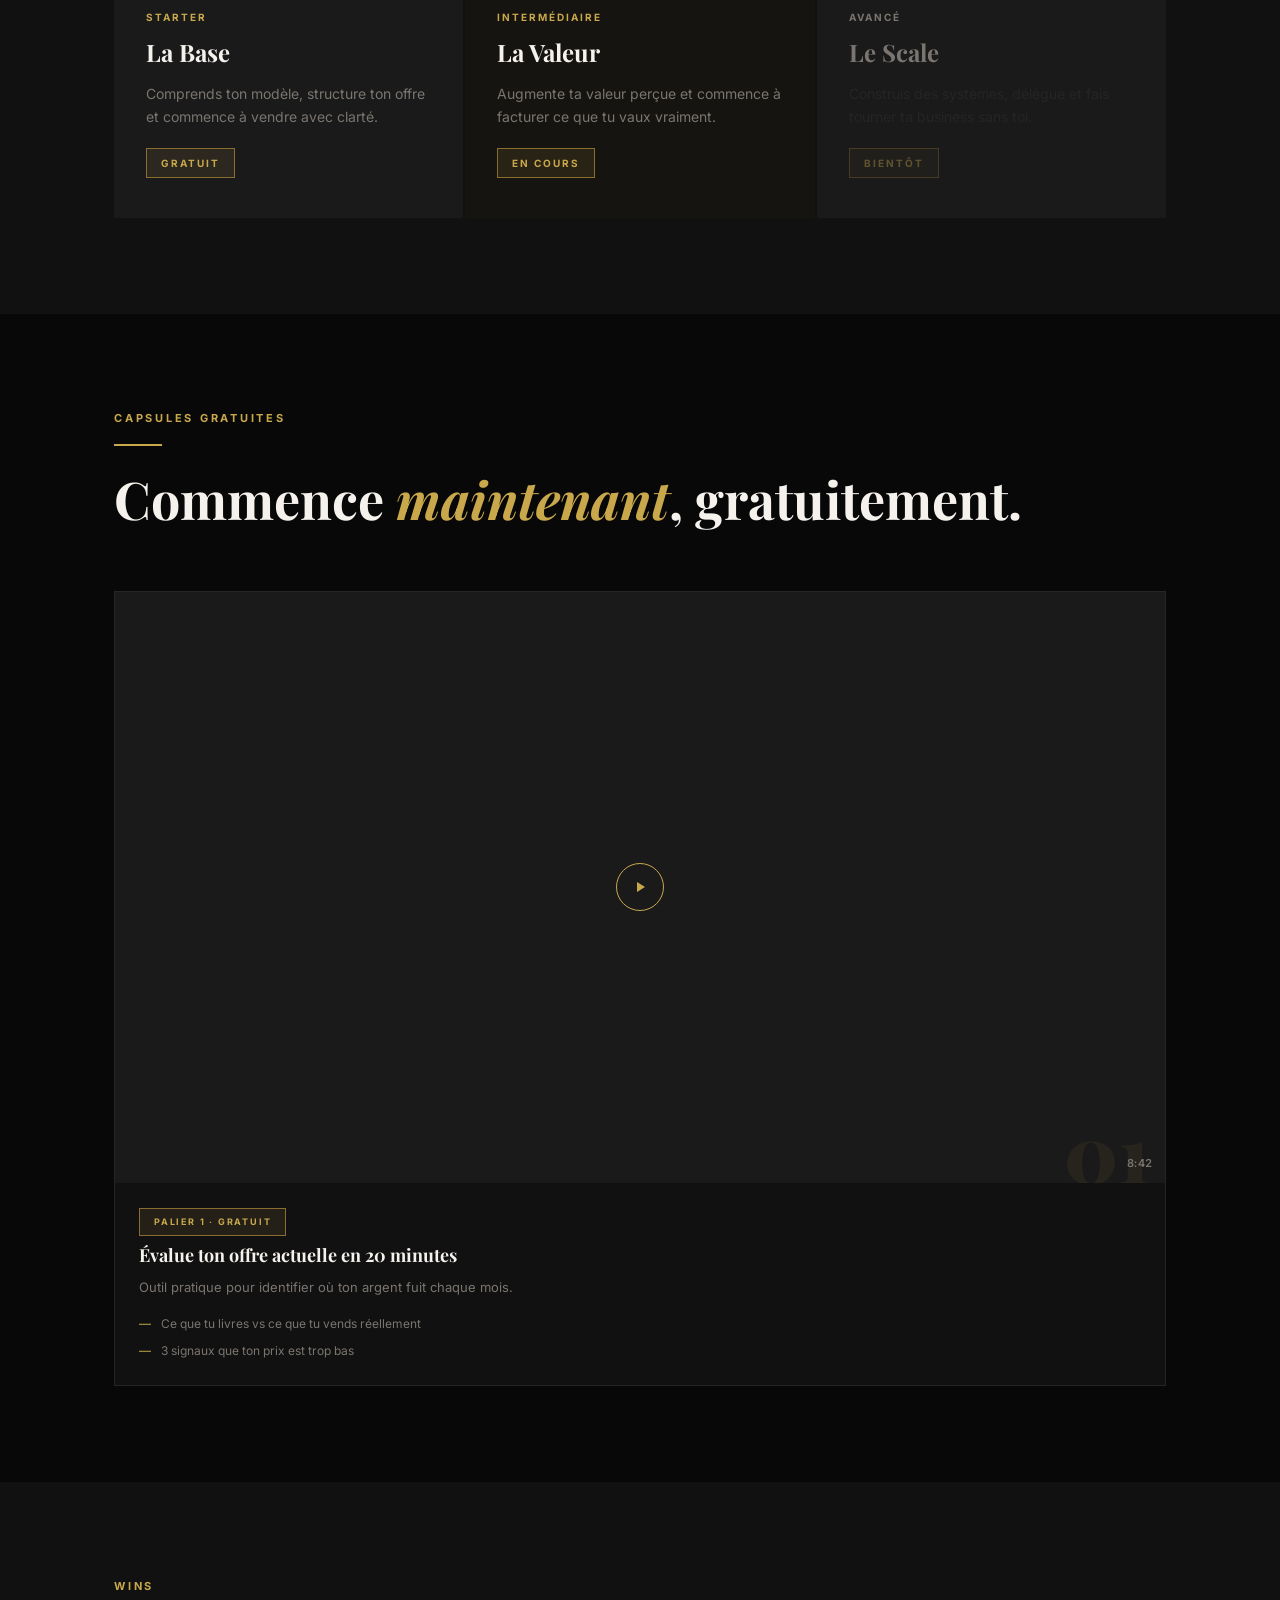
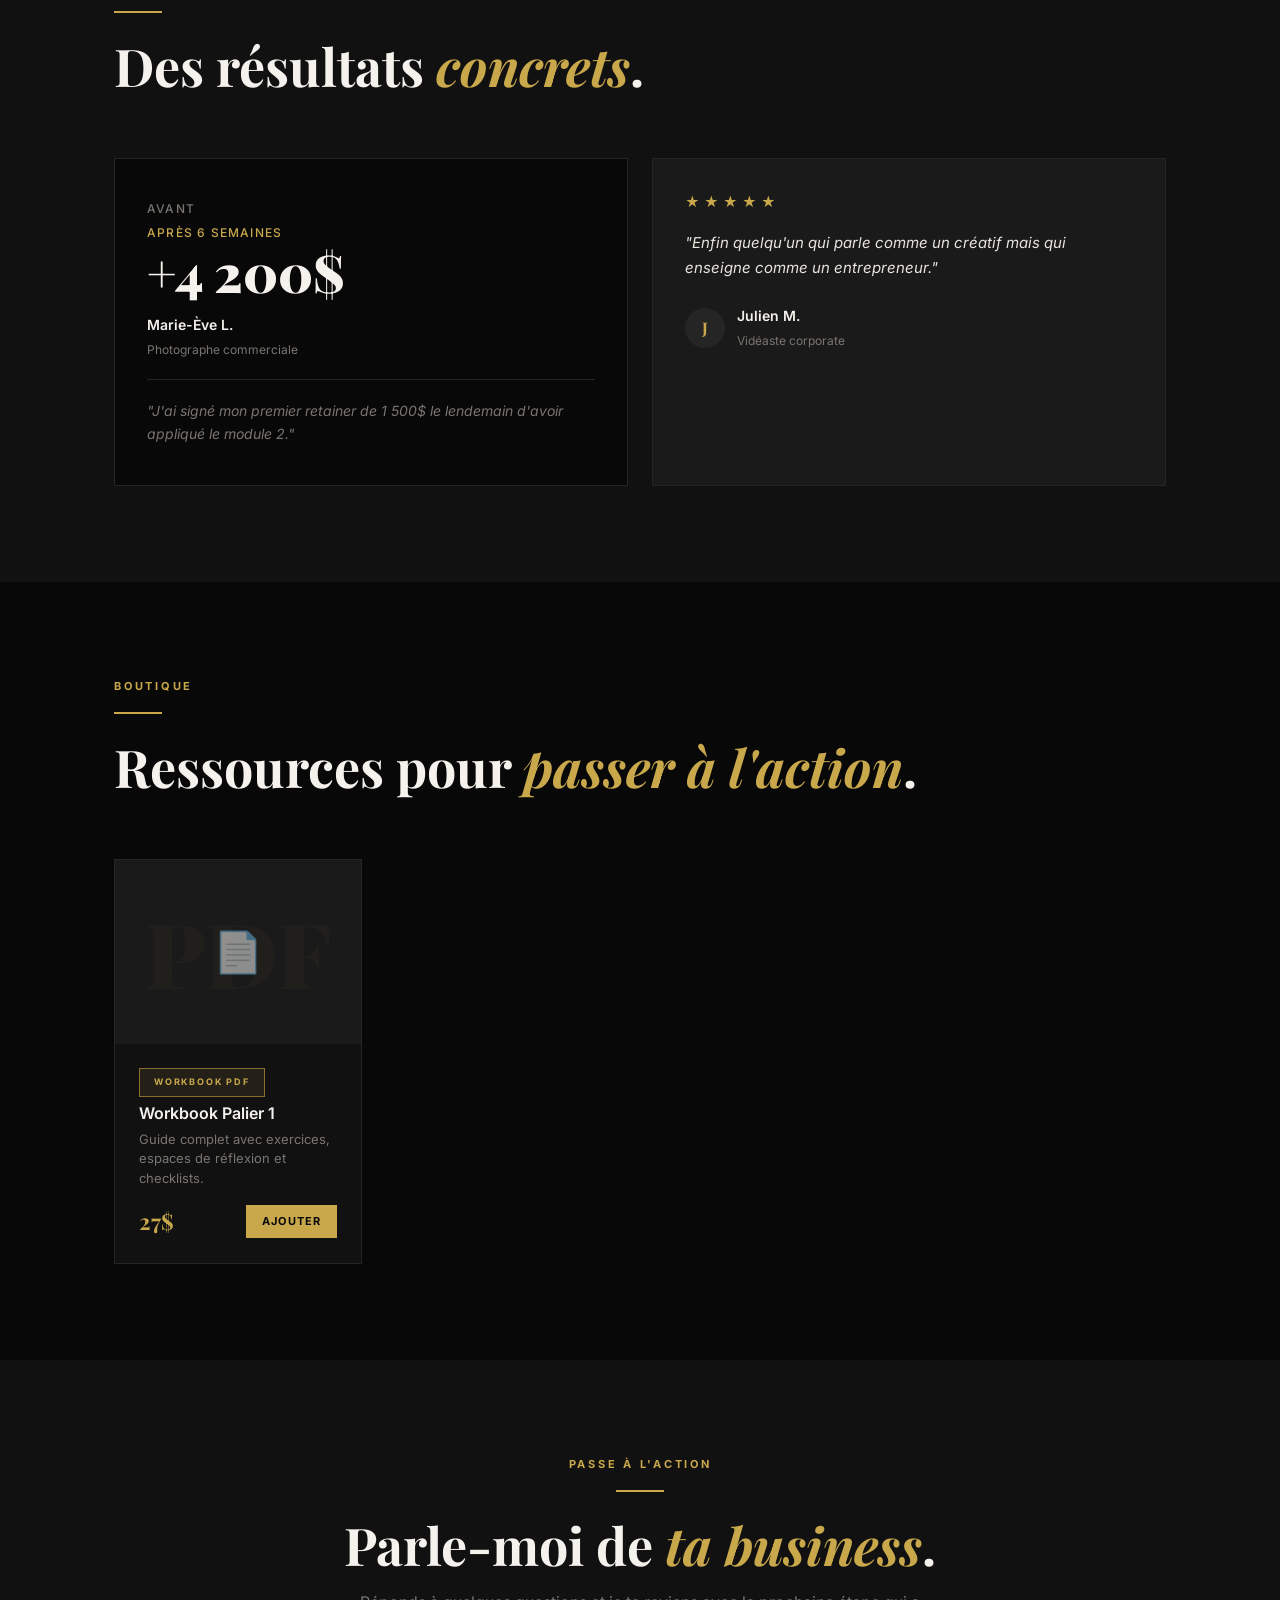
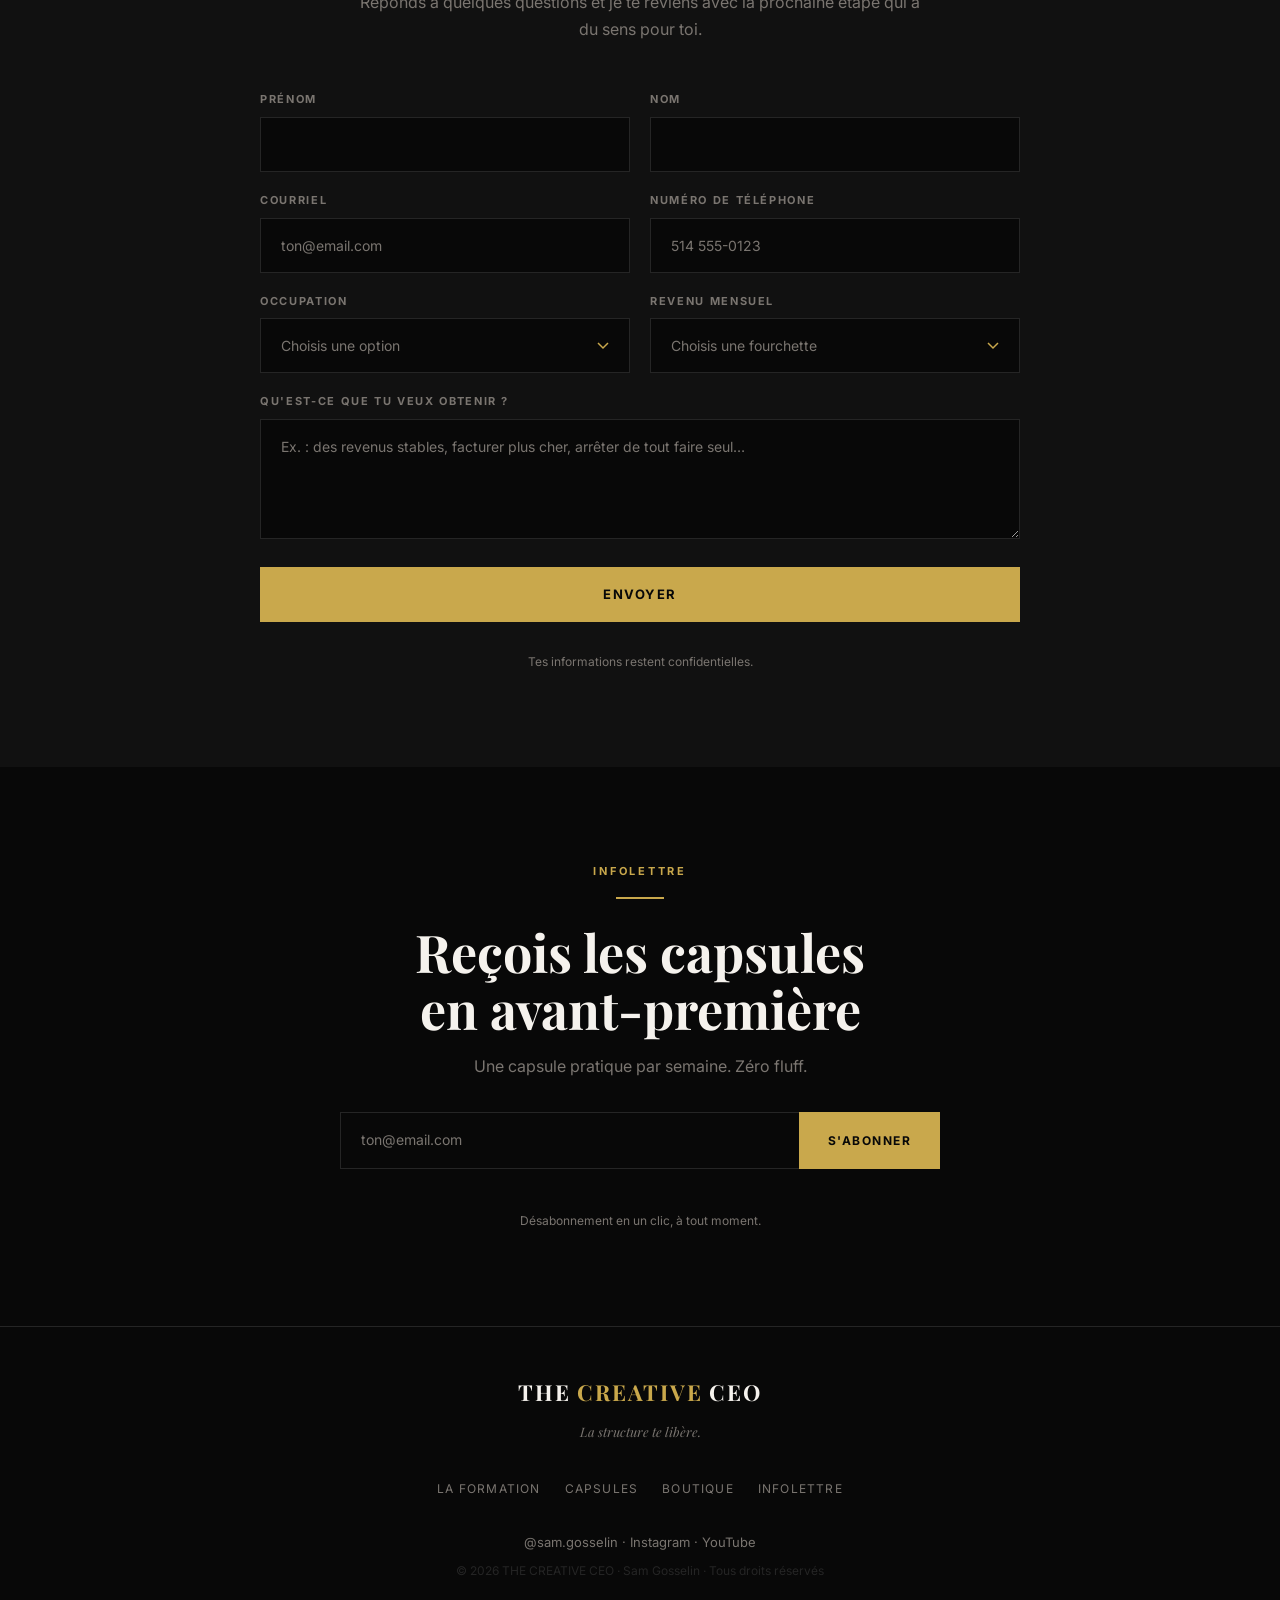
==== commit d18deb22: "Ajoute la version anglaise du site (/en/ et /en/levels/) - Bouton FR | EN dans la navigation, balise" ====
--- a/index.html
+++ b/index.html
@@ -17,6 +17,9 @@
 <link rel="stylesheet" href="https://fonts.googleapis.com/css2?family=Playfair+Display:ital,wght@0,400;0,700;0,900;1,400;1,700&family=Inter:wght@300;400;500;600;700&display=swap" media="print" onload="this.media='all'">
 <noscript><link rel="stylesheet" href="https://fonts.googleapis.com/css2?family=Playfair+Display:ital,wght@0,400;0,700;0,900;1,400;1,700&family=Inter:wght@300;400;500;600;700&display=swap"></noscript>
 
+<link rel="alternate" hreflang="fr" href="https://sgosselinn.github.io/creativeceo/">
+<link rel="alternate" hreflang="en" href="https://sgosselinn.github.io/creativeceo/en/">
+<link rel="alternate" hreflang="x-default" href="https://sgosselinn.github.io/creativeceo/">
 <link rel="stylesheet" href="assets/styles.css">
 </head>
 <body>
@@ -35,6 +38,7 @@
       </ul>
       <a class="nav-cta" href="#capsules">Commencer</a>
       <div class="nav-actions">
+        <a class="lang-switch" href="en/" hreflang="en" lang="en" aria-label="English version">EN</a>
         <button class="cart-btn" type="button" data-cart-open aria-label="Ouvrir le panier" aria-controls="cart">🛒<span class="cart-badge" data-cart-count aria-hidden="true">0</span></button>
         <button class="burger" type="button" data-menu-open aria-label="Ouvrir le menu" aria-controls="mobile-menu" aria-expanded="false">≡</button>
       </div>
@@ -225,8 +229,9 @@
           <h2 class="section-title">Parle-moi de <em>ta business</em>.</h2>
           <p class="section-desc">Réponds à quelques questions et je te reviens avec la prochaine étape qui a du sens pour toi.</p>
         </div>
-        <!-- CRM : mets l'URL d'envoi dans action="". Les noms de champs (name="…") sont ceux à associer dans le CRM. -->
-        <form class="lead-form" action="" method="post" data-lead-form novalidate>
+        <!-- CRM : webhook LeadConnector. Les noms de champs (name="…") sont les clés reçues par le CRM. -->
+        <form class="lead-form" action="https://services.leadconnectorhq.com/hooks/Wqvc7YomB8QzSUDbHNJI/webhook-trigger/53b419ac-6636-4cc2-a26b-a28386f74c6c" method="post" data-lead-form novalidate>
+          <div class="hp" aria-hidden="true"><label>Site web <input name="website" type="text" tabindex="-1" autocomplete="off"></label></div>
           <input type="hidden" name="source" value="accueil">
           <div class="field">
             <label for="accueil-first">Prénom</label>
--- a/assets/styles.css
+++ b/assets/styles.css
@@ -115,6 +115,12 @@
 }
 .nav-cta:hover { background: var(--gold-light); transform: translateY(-1px); }
 .nav-actions { display: flex; align-items: center; gap: 12px; }
+.lang-switch {
+  font-size: 12px; font-weight: 600; letter-spacing: 0.12em; text-decoration: none;
+  color: var(--muted); border: 1px solid var(--border); padding: 9px 11px; line-height: 1;
+  transition: color 0.2s ease, border-color 0.2s ease;
+}
+.lang-switch:hover { color: var(--gold); border-color: var(--gold); }
 .cart-btn {
   position: relative; background: none; border: 1px solid var(--border);
   color: var(--gold); padding: 9px 13px; font-size: 16px; line-height: 1;
@@ -455,6 +461,7 @@
 .lead-form { display: grid; grid-template-columns: 1fr 1fr; gap: 20px; }
 .field { display: flex; flex-direction: column; gap: 8px; min-width: 0; }
 .field-full { grid-column: 1 / -1; }
+.hp { position: absolute; left: -9999px; width: 1px; height: 1px; overflow: hidden; }
 .field label {
   font-size: 11px; font-weight: 700; letter-spacing: 0.15em; text-transform: uppercase; color: var(--muted);
 }
@@ -480,6 +487,36 @@
 .lead-submit:disabled { opacity: 0.5; cursor: wait; transform: none; box-shadow: none; }
 .lead-msg { font-size: 13px; color: var(--gold); margin-top: 12px; min-height: 1.4em; text-align: center; }
 .lead-note { font-size: 12px; color: var(--muted); text-align: center; }
+
+/* ── POP-UP FORMULAIRE ── */
+.popup {
+  width: min(680px, calc(100vw - 32px)); max-height: calc(100dvh - 32px);
+  margin: auto; padding: 48px 40px 32px; overflow-y: auto; overscroll-behavior: contain;
+  background: var(--surface); color: var(--text);
+  border: 1px solid var(--border); border-radius: 0;
+}
+.popup::before {
+  content: ''; position: absolute; top: 0; left: 0; right: 0; height: 2px; background: var(--gold);
+}
+.popup::backdrop { background: rgba(0,0,0,0.7); }
+.popup[open] { animation: popup-in 0.35s var(--ease-drawer); }
+.popup[open]::backdrop { animation: popup-fade 0.35s ease; }
+@keyframes popup-in { from { opacity: 0; transform: translateY(16px); } to { opacity: 1; transform: none; } }
+@keyframes popup-fade { from { opacity: 0; } to { opacity: 1; } }
+.popup .eyebrow, .popup-title, .popup-desc { text-align: center; }
+.popup .divider { margin-inline: auto; }
+.popup-title {
+  font-family: var(--font-display); font-size: clamp(26px, 4vw, 36px); font-weight: 700;
+  line-height: 1.1; color: var(--white); text-wrap: balance; margin-bottom: 12px;
+}
+.popup-title em { color: var(--gold); font-style: italic; }
+.popup-desc { font-size: 14px; color: var(--muted); line-height: 1.7; max-width: 480px; margin: 0 auto 32px; }
+.popup-close {
+  position: absolute; top: 16px; right: 16px; width: 40px; height: 40px;
+  background: none; border: 1px solid var(--border); color: var(--muted);
+  font-size: 22px; line-height: 1; transition: color 0.2s ease, border-color 0.2s ease;
+}
+.popup-close:hover { color: var(--gold); border-color: var(--gold); }
 
 /* ── RESPONSIVE (≤ 768px) ── */
 @media (max-width: 768px) {
@@ -490,6 +527,7 @@
   .newsletter-input { border-right: 1px solid var(--border); }
   .newsletter-btn { width: 100%; }
   .lead-form { grid-template-columns: 1fr; }
+  .popup { padding: 56px 20px 24px; }
 }
 
 /* ── PAGE PALIERS ── */
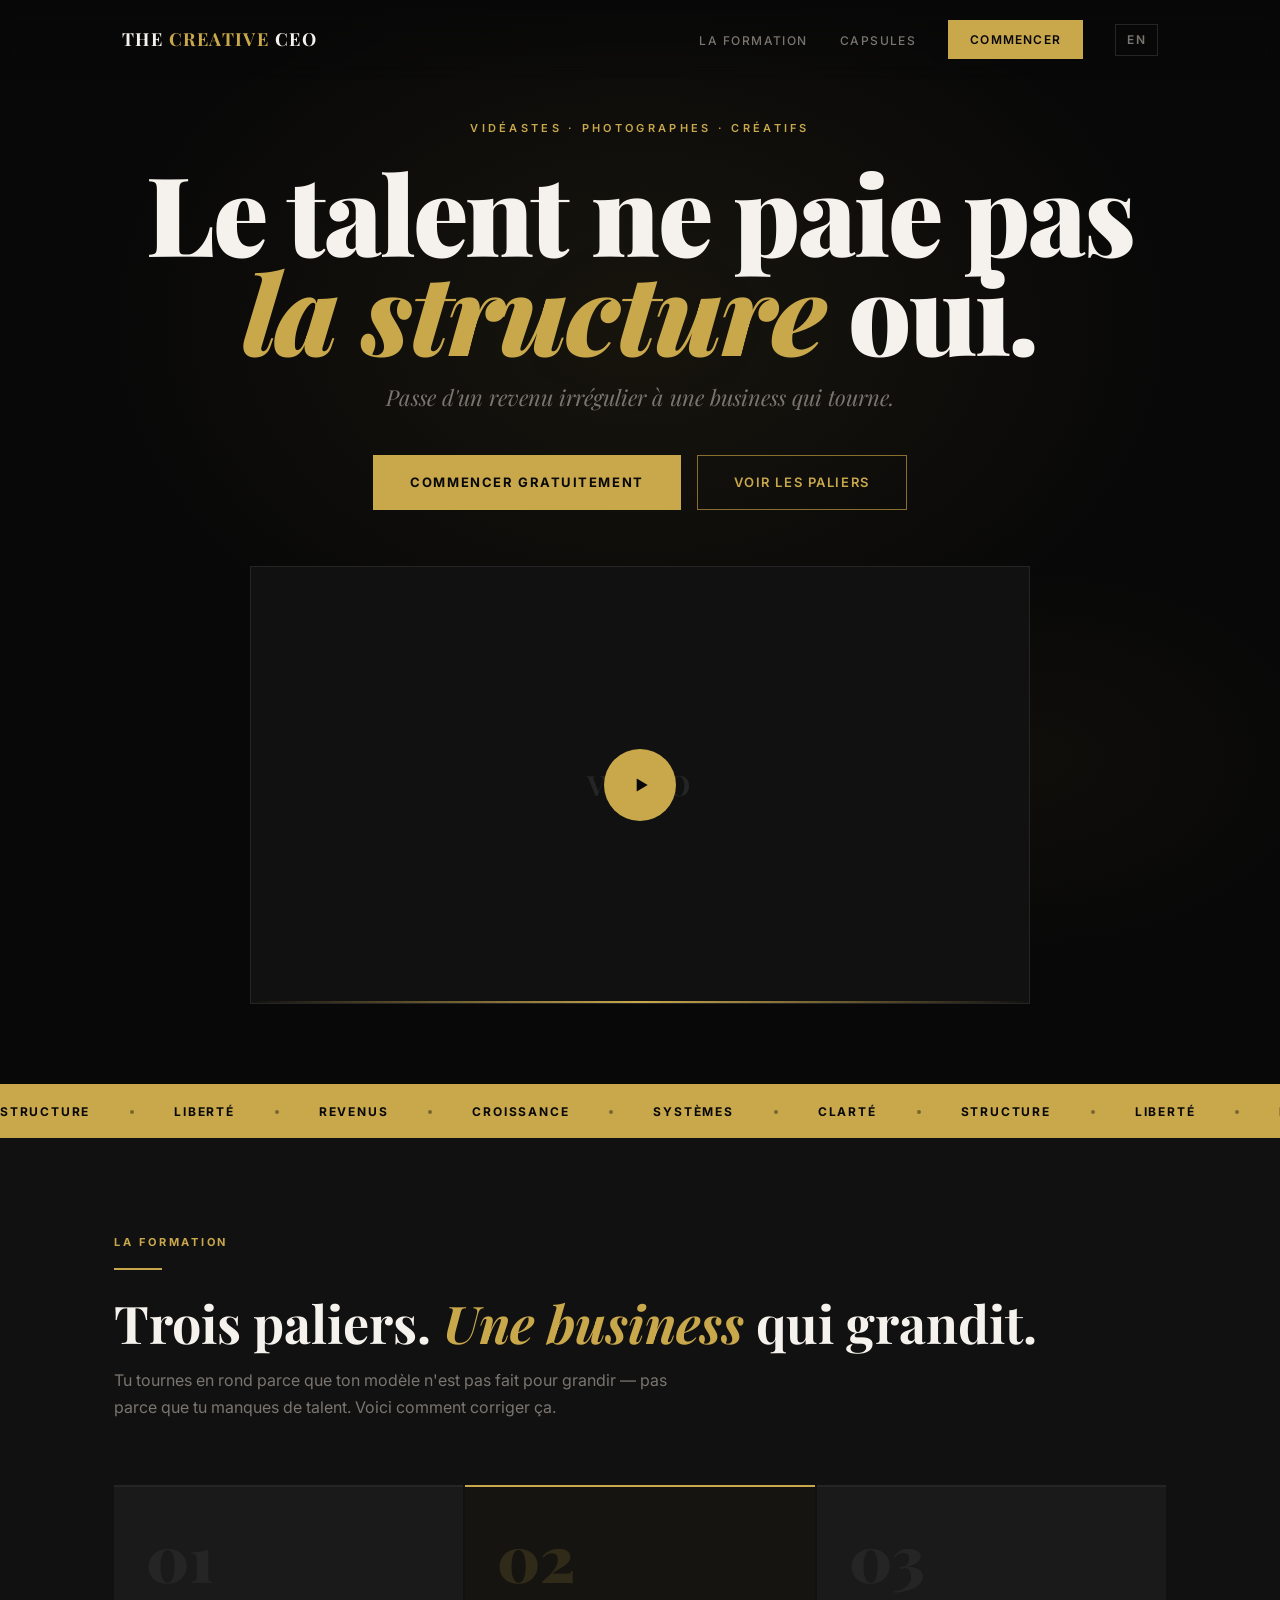
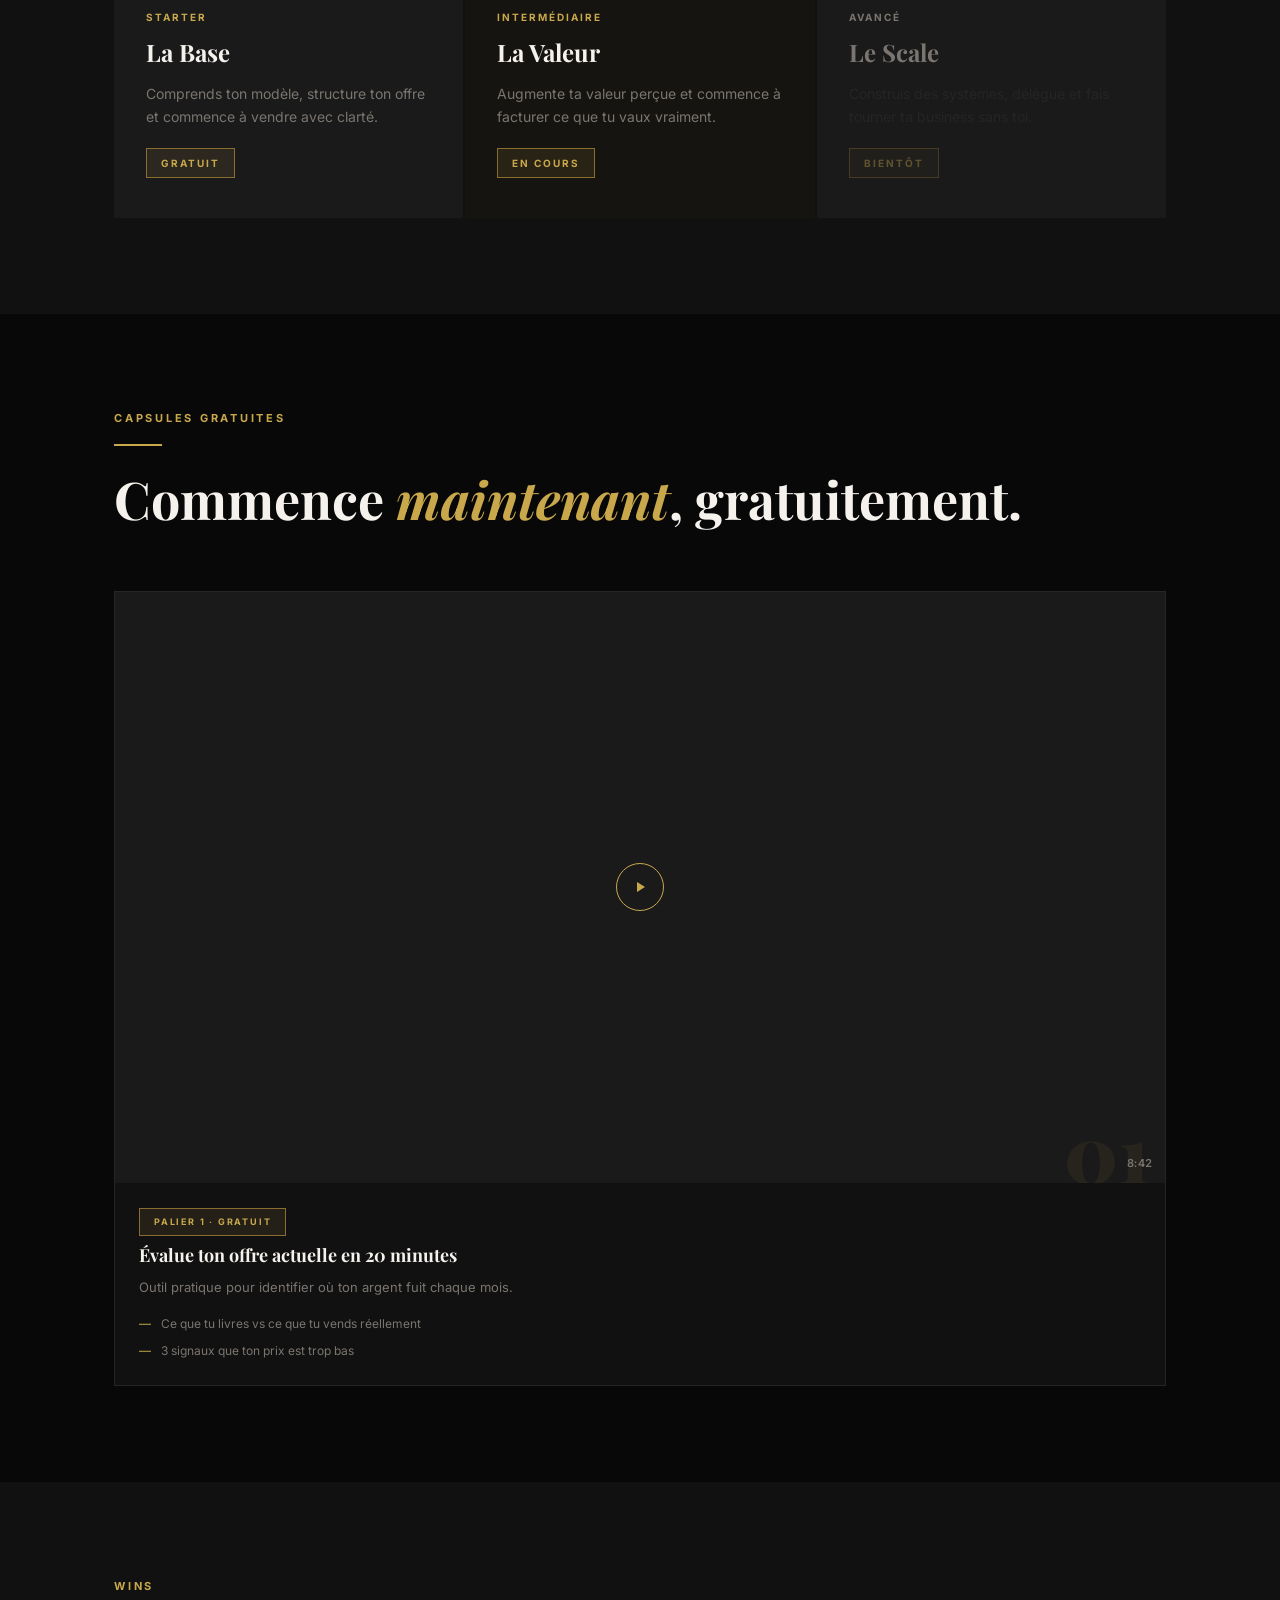
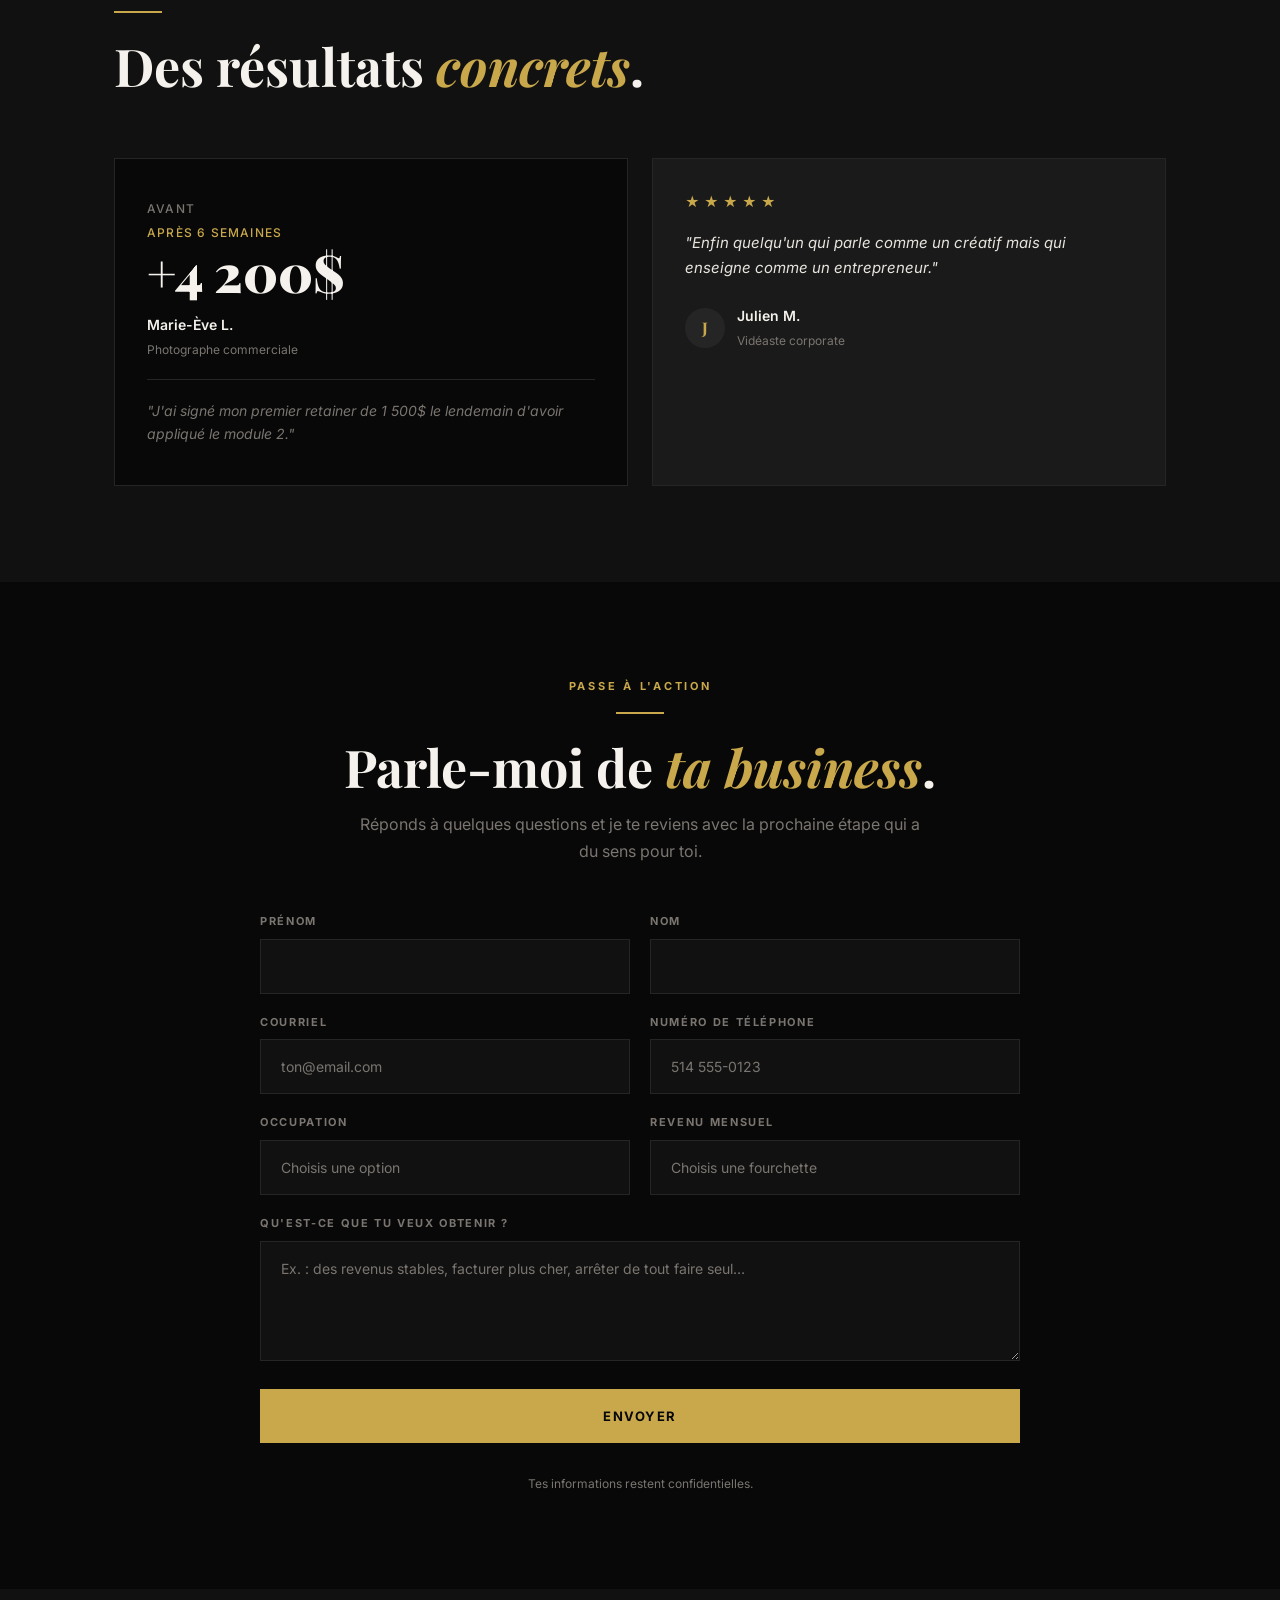
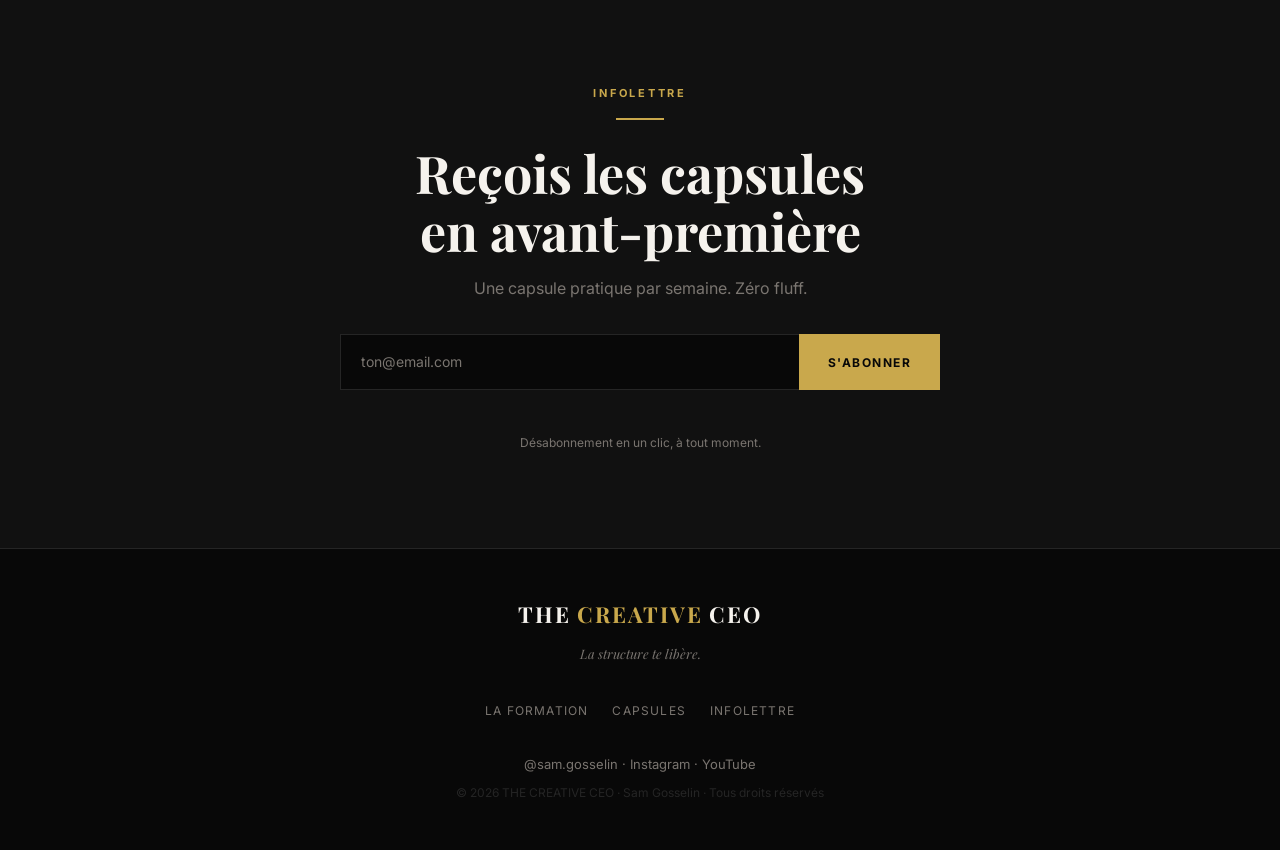
==== commit d388cc1c: "Retire la boutique et le panier (ventes par courriel) - Section Boutique/Shop, bouton et tiroir du p" ====
--- a/index.html
+++ b/index.html
@@ -34,12 +34,10 @@
       <ul class="nav-links">
         <li><a href="#paliers">La Formation</a></li>
         <li><a href="#capsules">Capsules</a></li>
-        <li><a href="#shop">Boutique</a></li>
       </ul>
       <a class="nav-cta" href="#capsules">Commencer</a>
       <div class="nav-actions">
         <a class="lang-switch" href="en/" hreflang="en" lang="en" aria-label="English version">EN</a>
-        <button class="cart-btn" type="button" data-cart-open aria-label="Ouvrir le panier" aria-controls="cart">🛒<span class="cart-badge" data-cart-count aria-hidden="true">0</span></button>
         <button class="burger" type="button" data-menu-open aria-label="Ouvrir le menu" aria-controls="mobile-menu" aria-expanded="false">≡</button>
       </div>
     </div>
@@ -50,7 +48,6 @@
   <button class="mobile-close" type="button" data-menu-close aria-label="Fermer le menu">×</button>
   <a href="#paliers">La Formation</a>
   <a href="#capsules">Capsules</a>
-  <a href="#shop">Boutique</a>
   <a href="#infolettre">Infolettre</a>
   <a class="btn btn-primary" href="#capsules">Commencer</a>
 </nav>
@@ -190,37 +187,8 @@
     </div>
   </section>
 
-  <!-- ── SHOP ── -->
-  <section class="section bg-black" id="shop">
-    <div class="container">
-      <div class="section-header">
-        <p class="eyebrow">Boutique</p>
-        <div class="divider"></div>
-        <h2 class="section-title">Ressources pour <em>passer à l'action</em>.</h2>
-      </div>
-      <div class="shop-grid">
-        <!-- data-id unique · data-price en dollars · data-icon = emoji affiché dans le panier -->
-        <article class="shop-card" data-id="workbook-p1" data-name="Workbook Palier 1" data-type="Workbook PDF" data-price="27" data-icon="📄">
-          <div class="shop-thumb">
-            <span class="shop-ghost" aria-hidden="true">PDF</span>
-            <span class="shop-icon" aria-hidden="true">📄</span>
-          </div>
-          <div class="shop-body">
-            <span class="tag tag-sm">Workbook PDF</span>
-            <h3 class="shop-name">Workbook Palier 1</h3>
-            <p class="shop-desc">Guide complet avec exercices, espaces de réflexion et checklists.</p>
-            <div class="shop-foot">
-              <span class="price">27$</span>
-              <button class="add-btn" type="button" data-add>Ajouter</button>
-            </div>
-          </div>
-        </article>
-      </div>
-    </div>
-  </section>
-
   <!-- ── FORMULAIRE ── -->
-  <section class="section bg-surface" id="formulaire">
+  <section class="section bg-black" id="formulaire">
     <div class="container">
       <div class="lead">
         <div class="section-header center">
@@ -286,7 +254,7 @@
   </section>
 
   <!-- ── NEWSLETTER ── -->
-  <section class="section bg-black" id="infolettre">
+  <section class="section bg-surface" id="infolettre">
     <div class="container">
       <div class="newsletter">
         <p class="eyebrow">Infolettre</p>
@@ -315,7 +283,6 @@
     <ul class="footer-links">
       <li><a href="#paliers">La Formation</a></li>
       <li><a href="#capsules">Capsules</a></li>
-      <li><a href="#shop">Boutique</a></li>
       <li><a href="#infolettre">Infolettre</a></li>
     </ul>
     <p class="footer-social">@sam.gosselin · <a href="#" rel="noopener">Instagram</a> · <a href="#" rel="noopener">YouTube</a></p>
@@ -323,21 +290,6 @@
   </div>
 </footer>
 
-<!-- ── CART DRAWER ── -->
-<div class="cart-overlay" data-cart-close></div>
-<aside class="cart-drawer" id="cart" role="dialog" aria-modal="true" aria-labelledby="cart-title">
-  <div class="cart-head">
-    <h2 class="cart-title" id="cart-title">Mon Panier</h2>
-    <button class="cart-close" type="button" data-cart-close aria-label="Fermer le panier">×</button>
-  </div>
-  <ul class="cart-items" data-cart-items></ul>
-  <div class="cart-foot">
-    <div class="cart-subtotal"><span>Sous-total</span><span data-cart-total>0$</span></div>
-    <!-- Branche ici ton lien de paiement (Stripe Checkout, Shopify, etc.) -->
-    <button class="checkout-btn" type="button" data-checkout>Procéder au paiement</button>
-    <button class="continue-btn" type="button" data-cart-close>Continuer mes achats</button>
-  </div>
-</aside>
 
 <script src="assets/main.js" defer></script>
 </body>
--- a/assets/styles.css
+++ b/assets/styles.css
@@ -15,7 +15,7 @@
   --font-body:    'Inter', system-ui, sans-serif;
 
   --section-v: 96px;
-  --ease-drawer: cubic-bezier(0.4, 0, 0.2, 1);
+  --ease-drawer: cubic-bezier(0.4, 0, 0.2, 1); /* aussi utilisé par le pop-up */
   color-scheme: dark;
 }
 
@@ -121,23 +121,6 @@
   transition: color 0.2s ease, border-color 0.2s ease;
 }
 .lang-switch:hover { color: var(--gold); border-color: var(--gold); }
-.cart-btn {
-  position: relative; background: none; border: 1px solid var(--border);
-  color: var(--gold); padding: 9px 13px; font-size: 16px; line-height: 1;
-  transition: border-color 0.2s ease;
-}
-.cart-btn:hover { border-color: var(--gold); }
-.cart-badge {
-  position: absolute; top: -6px; right: -6px;
-  width: 17px; height: 17px; border-radius: 50%;
-  background: var(--gold); color: var(--black);
-  font-size: 10px; font-weight: 700; line-height: 17px; text-align: center;
-  font-variant-numeric: tabular-nums;
-  opacity: 0; transform: scale(0.6);
-  transition: opacity 0.2s, transform 0.2s;
-  pointer-events: none;
-}
-.cart-badge.visible { opacity: 1; transform: scale(1); }
 .burger {
   display: none; background: none; border: 1px solid var(--border);
   color: var(--white); width: 40px; height: 38px; font-size: 20px; line-height: 1;
@@ -331,96 +314,6 @@
   display: flex; align-items: center; justify-content: center; flex-shrink: 0;
   font-family: var(--font-display); font-size: 16px; font-weight: 700; color: var(--gold);
 }
-
-/* ── SHOP ── */
-.shop-grid { display: grid; grid-template-columns: repeat(auto-fill, minmax(240px, 1fr)); gap: 20px; }
-.shop-card {
-  background: var(--surface); border: 1px solid var(--border); overflow: hidden;
-  display: flex; flex-direction: column;
-  transition: border-color 0.3s ease, transform 0.3s ease;
-}
-.shop-card:hover { border-color: var(--gold-dim); transform: translateY(-2px); }
-.shop-thumb {
-  position: relative; aspect-ratio: 4 / 3; background: var(--surface2); overflow: hidden;
-  display: flex; align-items: center; justify-content: center;
-}
-.shop-ghost {
-  position: absolute; line-height: 1; user-select: none; pointer-events: none;
-  font-family: var(--font-display); font-size: 90px; font-weight: 900; color: rgba(201,168,76,0.04);
-}
-.shop-icon { position: relative; z-index: 1; font-size: 40px; opacity: 0.5; }
-.shop-body { padding: 24px; display: flex; flex-direction: column; flex: 1; }
-.shop-body .tag { margin-bottom: 6px; align-self: flex-start; }
-.shop-name { font-size: 16px; font-weight: 600; color: var(--white); line-height: 1.3; margin-bottom: 6px; }
-.shop-desc { font-size: 13px; color: var(--muted); line-height: 1.5; margin-bottom: 16px; flex: 1; }
-.shop-foot { display: flex; align-items: center; justify-content: space-between; gap: 12px; }
-.price { font-family: var(--font-display); font-size: 22px; font-weight: 700; color: var(--gold); font-variant-numeric: tabular-nums; }
-.add-btn {
-  font-size: 11px; font-weight: 700; letter-spacing: 0.1em; text-transform: uppercase;
-  color: var(--black); background: var(--gold); padding: 8px 16px; border: none;
-  transition: background-color 0.2s ease;
-}
-.add-btn:hover { background: var(--gold-light); }
-
-/* ── CART DRAWER ── */
-.cart-overlay {
-  position: fixed; inset: 0; z-index: 998; background: rgba(0,0,0,0.7);
-  opacity: 0; pointer-events: none; transition: opacity 0.35s var(--ease-drawer);
-}
-.cart-overlay.open { opacity: 1; pointer-events: all; }
-.cart-drawer {
-  position: fixed; top: 0; right: 0; z-index: 999;
-  width: min(420px, 100vw); height: 100vh; height: 100dvh;
-  background: var(--surface); border-left: 1px solid var(--border);
-  display: flex; flex-direction: column;
-  padding-top: env(safe-area-inset-top, 0px); padding-bottom: env(safe-area-inset-bottom, 0px);
-  transform: translateX(100%); visibility: hidden;
-  transition: transform 0.35s var(--ease-drawer), visibility 0s linear 0.35s;
-}
-.cart-drawer.open { transform: translateX(0); visibility: visible; transition: transform 0.35s var(--ease-drawer), visibility 0s; }
-.cart-head {
-  padding: 20px 24px; border-bottom: 1px solid var(--border);
-  display: flex; align-items: center; justify-content: space-between;
-}
-.cart-title { font-family: var(--font-display); font-size: 18px; font-weight: 700; color: var(--white); letter-spacing: 0.05em; }
-.cart-close { background: none; border: none; color: var(--muted); font-size: 22px; line-height: 1; transition: color 0.2s ease; }
-.cart-close:hover { color: var(--gold); }
-.cart-items { flex: 1; overflow-y: auto; padding: 16px 24px; list-style: none; overscroll-behavior: contain; }
-.cart-item { display: flex; align-items: flex-start; gap: 14px; padding-block: 14px; }
-.cart-item + .cart-item { border-top: 1px solid var(--border); }
-.cart-thumb {
-  width: 44px; height: 44px; flex-shrink: 0; background: var(--surface2); border: 1px solid var(--border);
-  display: flex; align-items: center; justify-content: center; font-size: 20px;
-}
-.cart-info { flex: 1; min-width: 0; }
-.cart-name { font-size: 13px; font-weight: 600; color: var(--white); line-height: 1.3; margin-bottom: 3px; }
-.cart-type { font-size: 11px; color: var(--muted); text-transform: uppercase; letter-spacing: 0.1em; }
-.qty { display: flex; align-items: center; gap: 8px; margin-top: 6px; }
-.qty button {
-  width: 24px; height: 24px; background: var(--surface2); border: 1px solid var(--border); color: var(--text);
-  font-size: 14px; line-height: 1; display: flex; align-items: center; justify-content: center;
-  transition: border-color 0.2s ease, color 0.2s ease;
-}
-.qty button:hover { border-color: var(--gold); color: var(--gold); }
-.qty span { font-size: 13px; min-width: 16px; text-align: center; font-variant-numeric: tabular-nums; }
-.cart-price { font-family: var(--font-display); font-size: 16px; font-weight: 700; color: var(--gold); white-space: nowrap; font-variant-numeric: tabular-nums; }
-.cart-empty { padding: 48px 0; text-align: center; font-size: 14px; color: var(--muted); }
-.cart-foot { padding: 20px 24px; border-top: 1px solid var(--border); }
-.cart-subtotal { display: flex; justify-content: space-between; align-items: baseline; margin-bottom: 16px; }
-.cart-subtotal span:first-child { font-size: 12px; letter-spacing: 0.1em; text-transform: uppercase; color: var(--muted); }
-.cart-subtotal span:last-child { font-family: var(--font-display); font-size: 26px; font-weight: 700; color: var(--white); font-variant-numeric: tabular-nums; }
-.checkout-btn {
-  display: block; width: 100%; padding: 14px; background: var(--gold); color: var(--black); border: none;
-  font-size: 12px; font-weight: 700; letter-spacing: 0.15em; text-transform: uppercase;
-  transition: background-color 0.2s ease;
-}
-.checkout-btn:hover { background: var(--gold-light); }
-.checkout-btn:disabled { opacity: 0.4; cursor: not-allowed; }
-.continue-btn {
-  display: block; width: 100%; margin-top: 12px; background: none; border: none;
-  font-size: 11px; color: var(--muted); letter-spacing: 0.08em; transition: color 0.2s ease;
-}
-.continue-btn:hover { color: var(--gold); }
 
 /* ── NEWSLETTER ── */
 .newsletter { max-width: 600px; margin-inline: auto; text-align: center; }
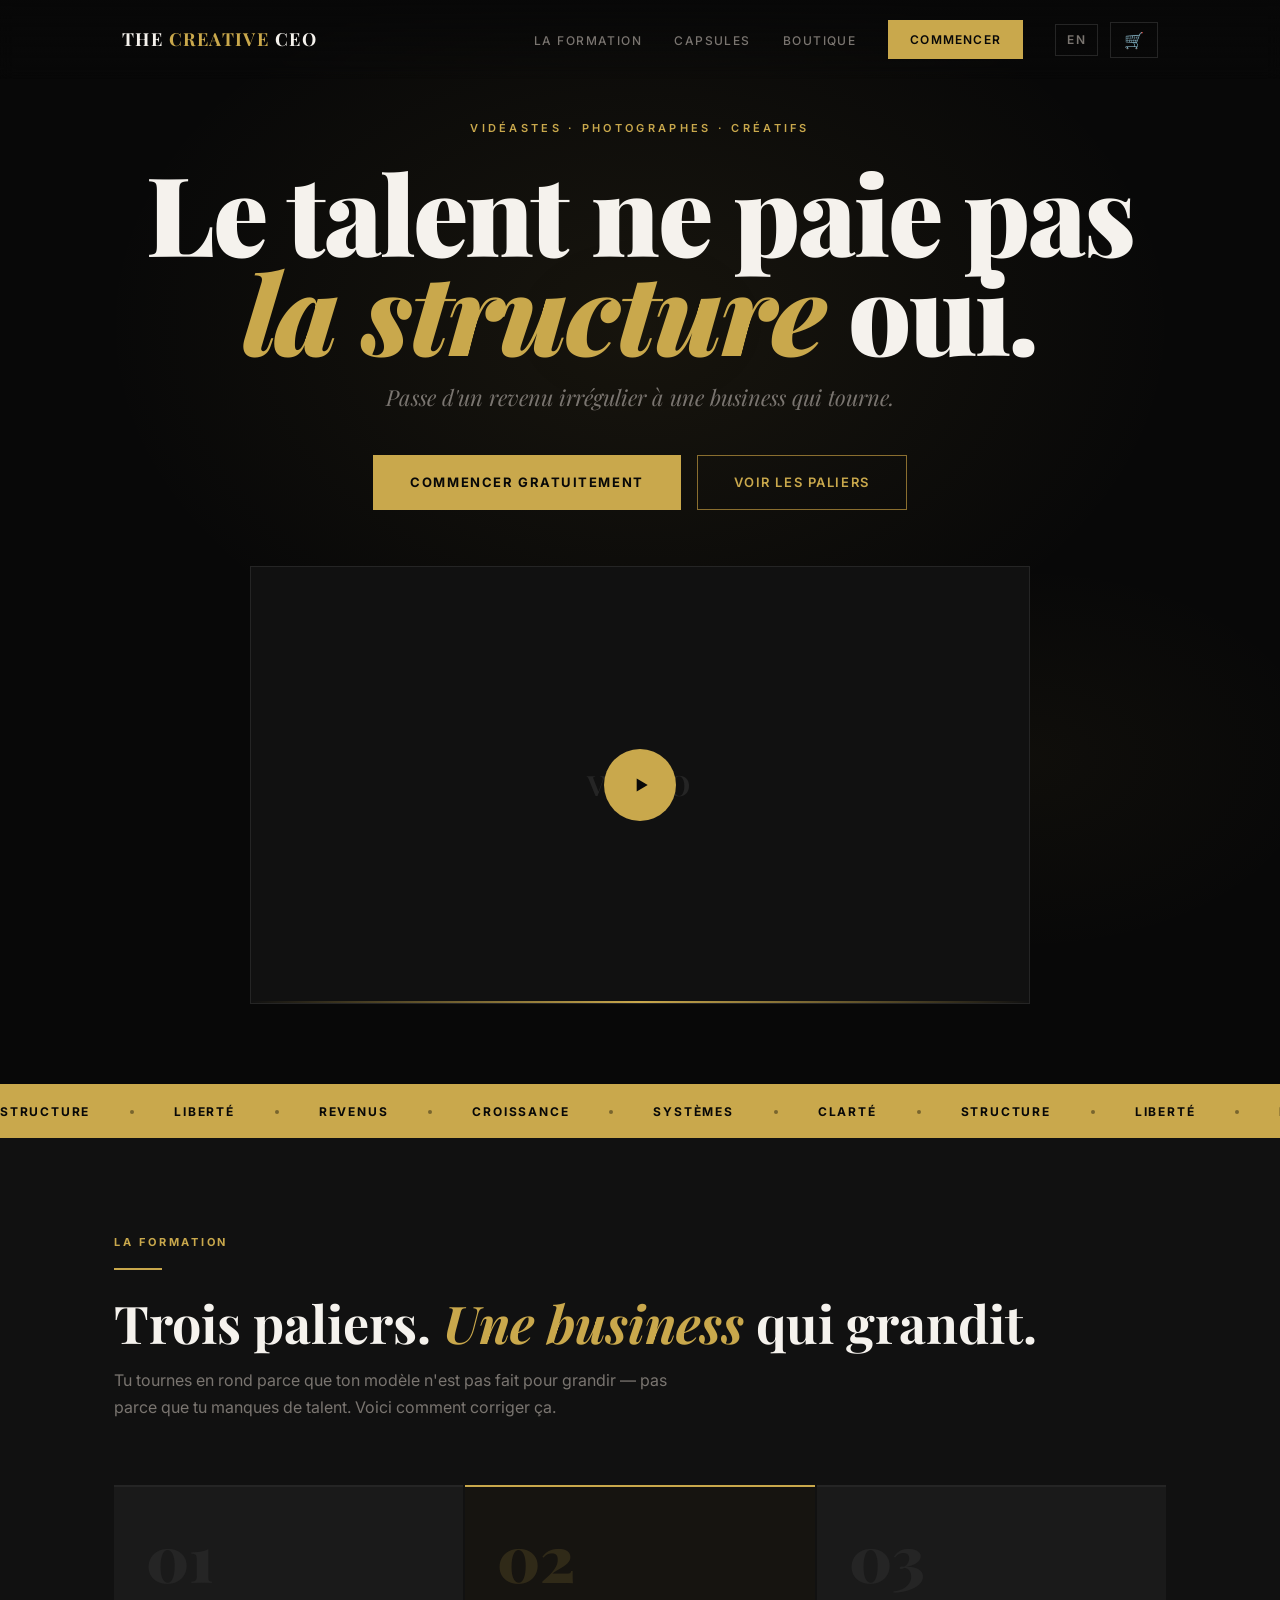
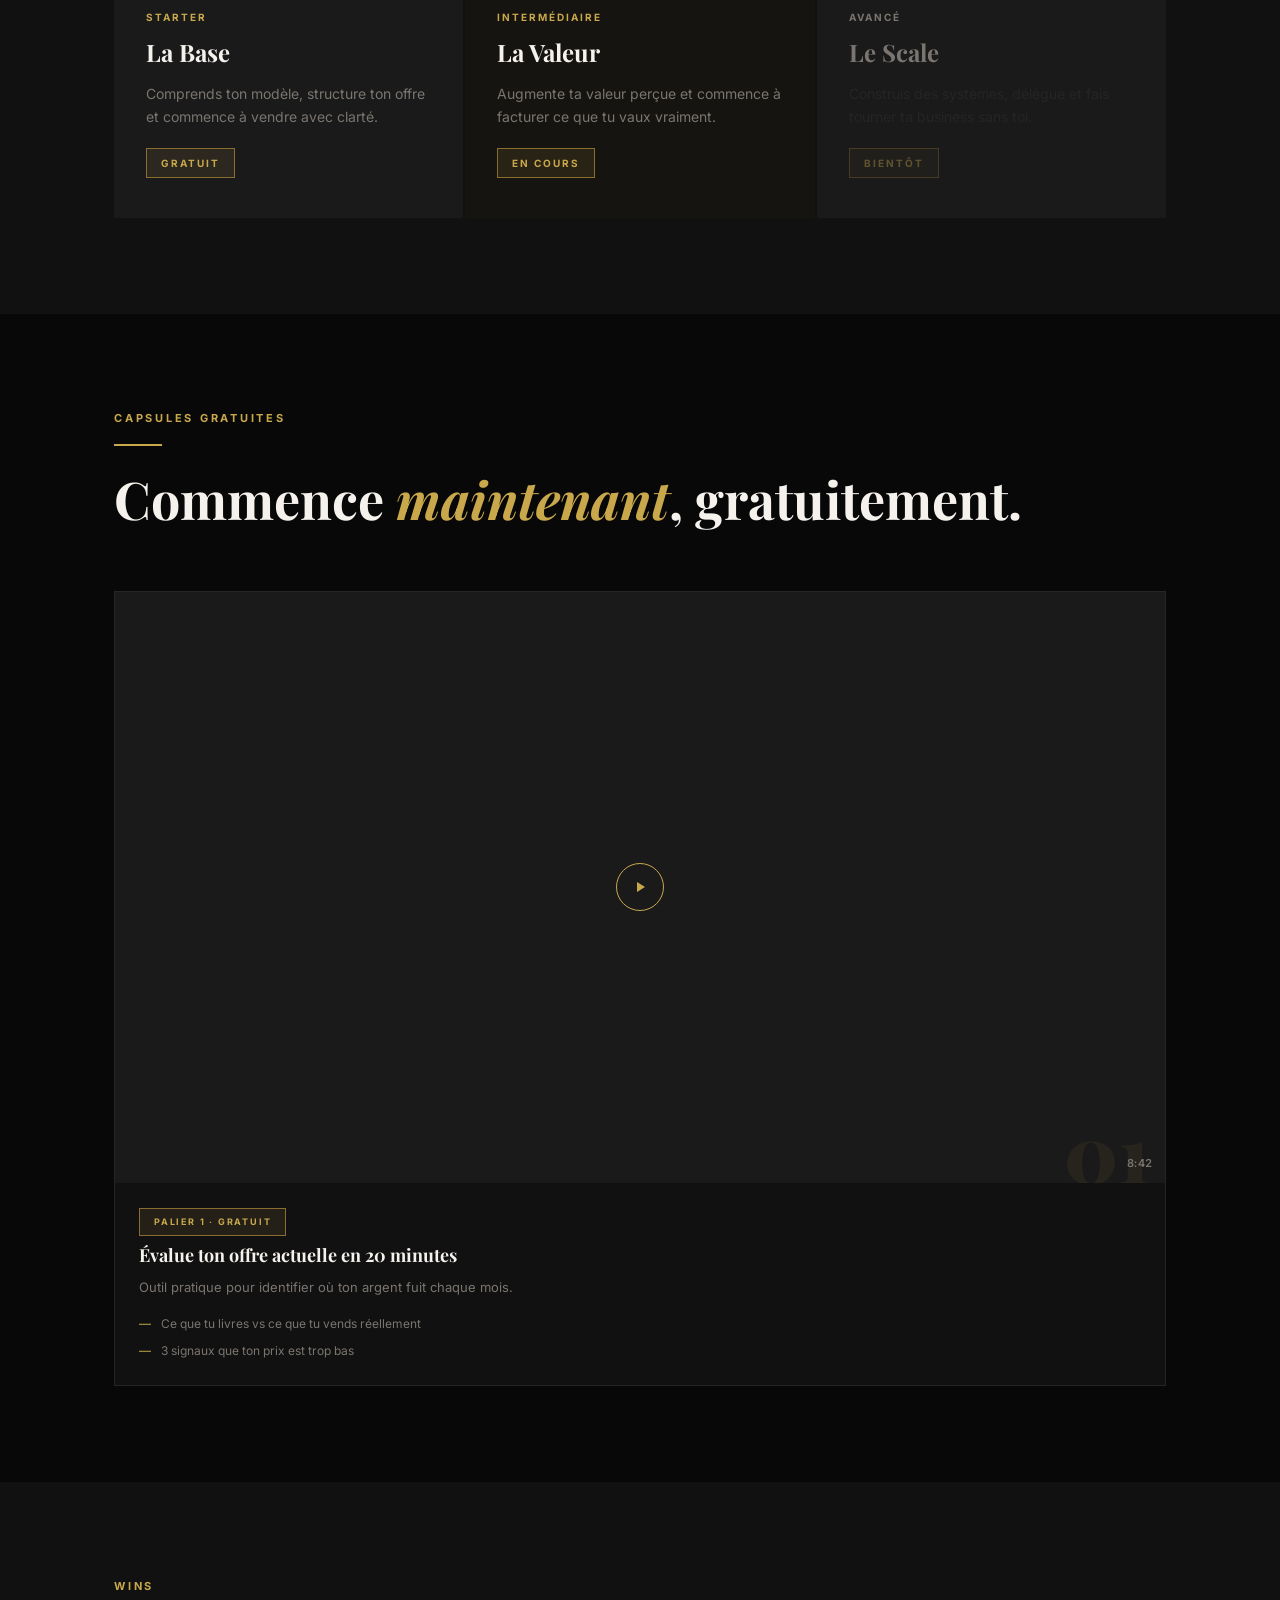
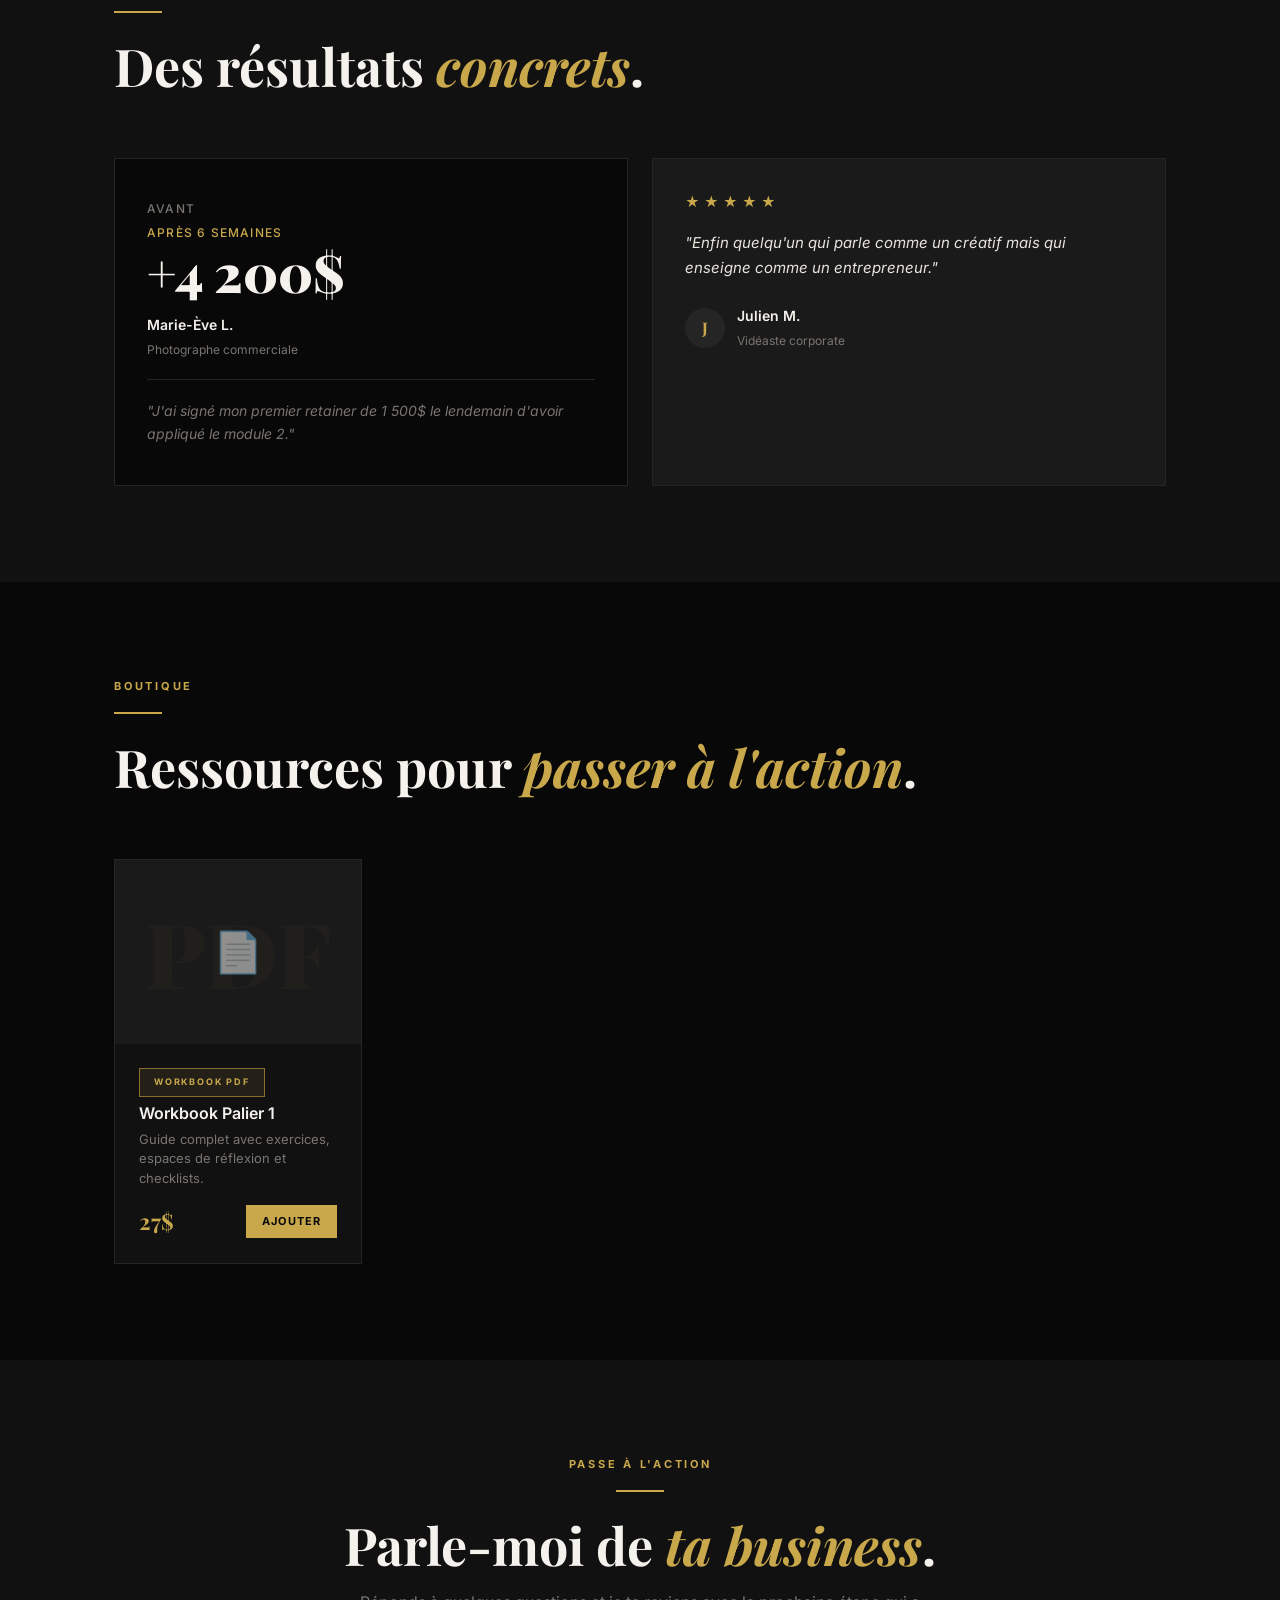
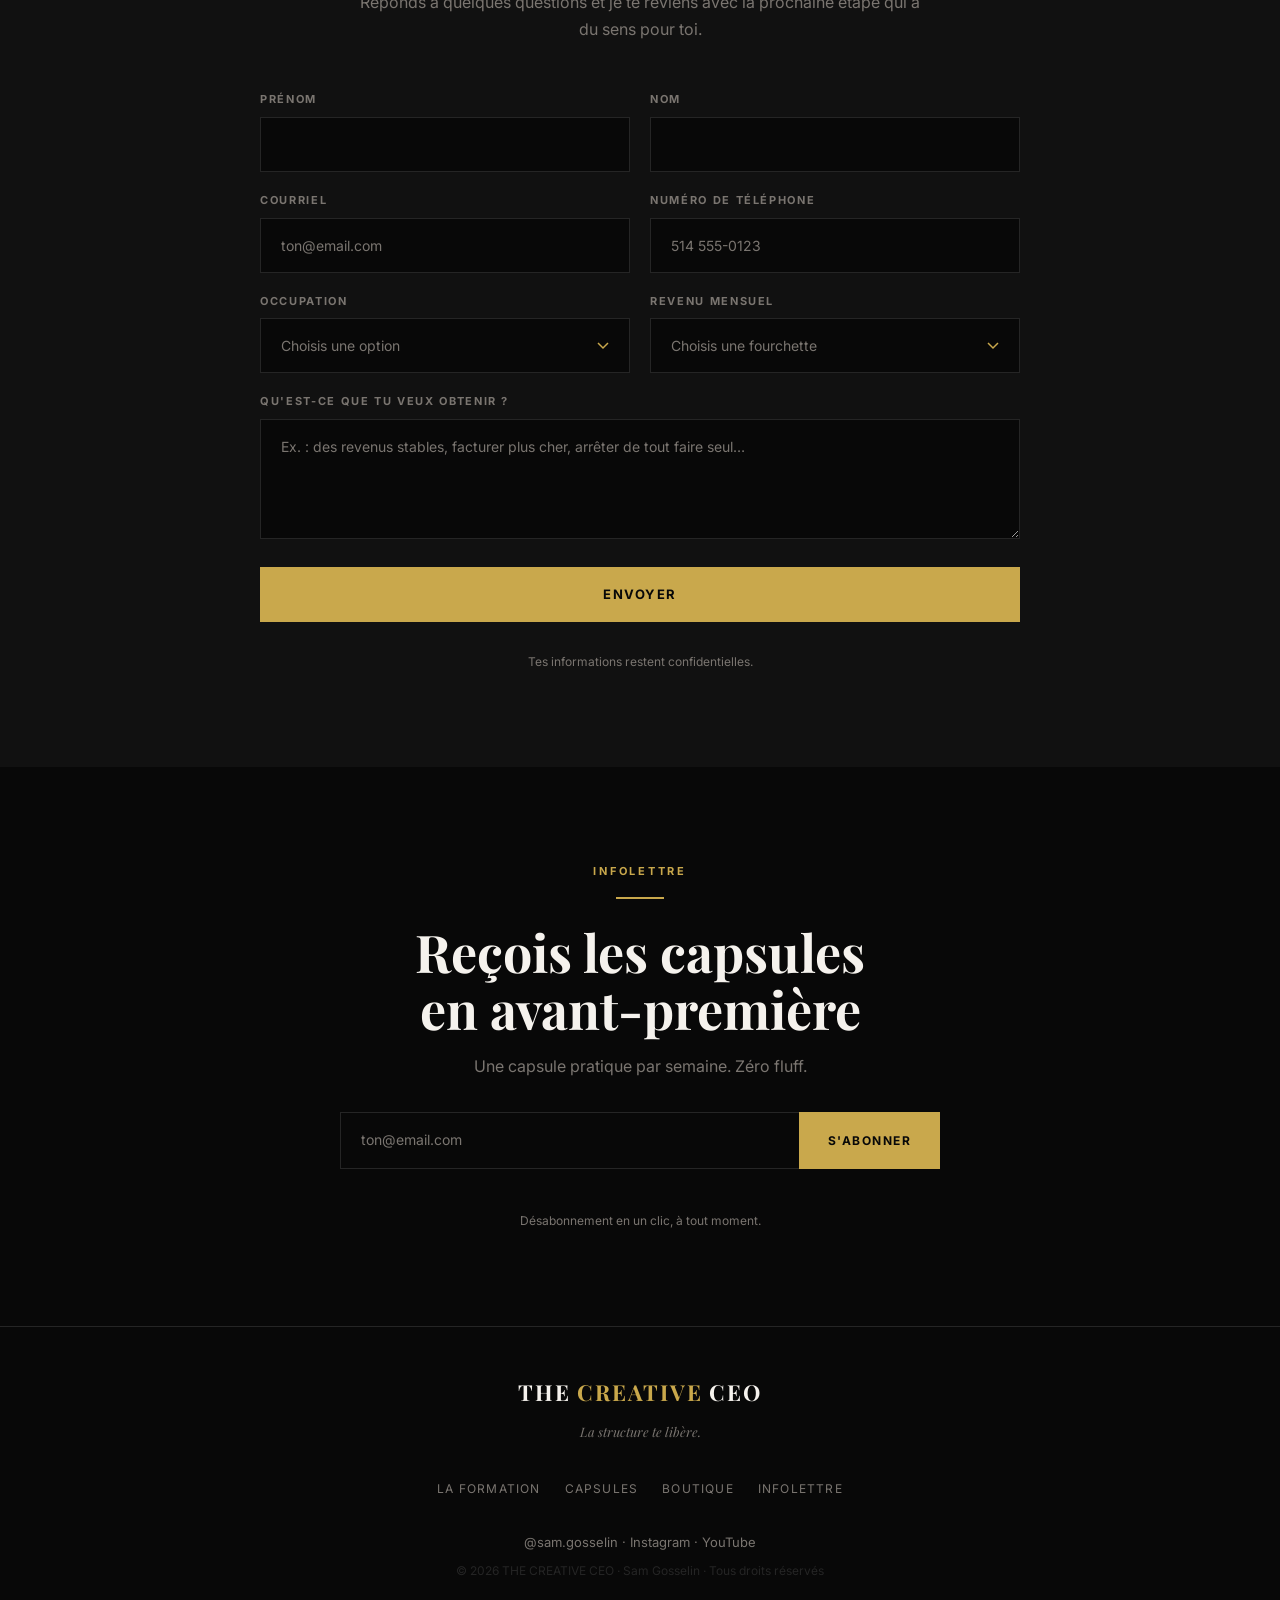
==== commit 943f9111: "Remet la boutique et le panier Annule d388cc1 (retrait de la boutique)." ====
--- a/index.html
+++ b/index.html
@@ -34,10 +34,12 @@
       <ul class="nav-links">
         <li><a href="#paliers">La Formation</a></li>
         <li><a href="#capsules">Capsules</a></li>
+        <li><a href="#shop">Boutique</a></li>
       </ul>
       <a class="nav-cta" href="#capsules">Commencer</a>
       <div class="nav-actions">
         <a class="lang-switch" href="en/" hreflang="en" lang="en" aria-label="English version">EN</a>
+        <button class="cart-btn" type="button" data-cart-open aria-label="Ouvrir le panier" aria-controls="cart">🛒<span class="cart-badge" data-cart-count aria-hidden="true">0</span></button>
         <button class="burger" type="button" data-menu-open aria-label="Ouvrir le menu" aria-controls="mobile-menu" aria-expanded="false">≡</button>
       </div>
     </div>
@@ -48,6 +50,7 @@
   <button class="mobile-close" type="button" data-menu-close aria-label="Fermer le menu">×</button>
   <a href="#paliers">La Formation</a>
   <a href="#capsules">Capsules</a>
+  <a href="#shop">Boutique</a>
   <a href="#infolettre">Infolettre</a>
   <a class="btn btn-primary" href="#capsules">Commencer</a>
 </nav>
@@ -187,8 +190,37 @@
     </div>
   </section>
 
+  <!-- ── SHOP ── -->
+  <section class="section bg-black" id="shop">
+    <div class="container">
+      <div class="section-header">
+        <p class="eyebrow">Boutique</p>
+        <div class="divider"></div>
+        <h2 class="section-title">Ressources pour <em>passer à l'action</em>.</h2>
+      </div>
+      <div class="shop-grid">
+        <!-- data-id unique · data-price en dollars · data-icon = emoji affiché dans le panier -->
+        <article class="shop-card" data-id="workbook-p1" data-name="Workbook Palier 1" data-type="Workbook PDF" data-price="27" data-icon="📄">
+          <div class="shop-thumb">
+            <span class="shop-ghost" aria-hidden="true">PDF</span>
+            <span class="shop-icon" aria-hidden="true">📄</span>
+          </div>
+          <div class="shop-body">
+            <span class="tag tag-sm">Workbook PDF</span>
+            <h3 class="shop-name">Workbook Palier 1</h3>
+            <p class="shop-desc">Guide complet avec exercices, espaces de réflexion et checklists.</p>
+            <div class="shop-foot">
+              <span class="price">27$</span>
+              <button class="add-btn" type="button" data-add>Ajouter</button>
+            </div>
+          </div>
+        </article>
+      </div>
+    </div>
+  </section>
+
   <!-- ── FORMULAIRE ── -->
-  <section class="section bg-black" id="formulaire">
+  <section class="section bg-surface" id="formulaire">
     <div class="container">
       <div class="lead">
         <div class="section-header center">
@@ -254,7 +286,7 @@
   </section>
 
   <!-- ── NEWSLETTER ── -->
-  <section class="section bg-surface" id="infolettre">
+  <section class="section bg-black" id="infolettre">
     <div class="container">
       <div class="newsletter">
         <p class="eyebrow">Infolettre</p>
@@ -283,6 +315,7 @@
     <ul class="footer-links">
       <li><a href="#paliers">La Formation</a></li>
       <li><a href="#capsules">Capsules</a></li>
+      <li><a href="#shop">Boutique</a></li>
       <li><a href="#infolettre">Infolettre</a></li>
     </ul>
     <p class="footer-social">@sam.gosselin · <a href="#" rel="noopener">Instagram</a> · <a href="#" rel="noopener">YouTube</a></p>
@@ -290,6 +323,21 @@
   </div>
 </footer>
 
+<!-- ── CART DRAWER ── -->
+<div class="cart-overlay" data-cart-close></div>
+<aside class="cart-drawer" id="cart" role="dialog" aria-modal="true" aria-labelledby="cart-title">
+  <div class="cart-head">
+    <h2 class="cart-title" id="cart-title">Mon Panier</h2>
+    <button class="cart-close" type="button" data-cart-close aria-label="Fermer le panier">×</button>
+  </div>
+  <ul class="cart-items" data-cart-items></ul>
+  <div class="cart-foot">
+    <div class="cart-subtotal"><span>Sous-total</span><span data-cart-total>0$</span></div>
+    <!-- Branche ici ton lien de paiement (Stripe Checkout, Shopify, etc.) -->
+    <button class="checkout-btn" type="button" data-checkout>Procéder au paiement</button>
+    <button class="continue-btn" type="button" data-cart-close>Continuer mes achats</button>
+  </div>
+</aside>
 
 <script src="assets/main.js" defer></script>
 </body>
--- a/assets/styles.css
+++ b/assets/styles.css
@@ -15,7 +15,7 @@
   --font-body:    'Inter', system-ui, sans-serif;
 
   --section-v: 96px;
-  --ease-drawer: cubic-bezier(0.4, 0, 0.2, 1); /* aussi utilisé par le pop-up */
+  --ease-drawer: cubic-bezier(0.4, 0, 0.2, 1);
   color-scheme: dark;
 }
 
@@ -121,6 +121,23 @@
   transition: color 0.2s ease, border-color 0.2s ease;
 }
 .lang-switch:hover { color: var(--gold); border-color: var(--gold); }
+.cart-btn {
+  position: relative; background: none; border: 1px solid var(--border);
+  color: var(--gold); padding: 9px 13px; font-size: 16px; line-height: 1;
+  transition: border-color 0.2s ease;
+}
+.cart-btn:hover { border-color: var(--gold); }
+.cart-badge {
+  position: absolute; top: -6px; right: -6px;
+  width: 17px; height: 17px; border-radius: 50%;
+  background: var(--gold); color: var(--black);
+  font-size: 10px; font-weight: 700; line-height: 17px; text-align: center;
+  font-variant-numeric: tabular-nums;
+  opacity: 0; transform: scale(0.6);
+  transition: opacity 0.2s, transform 0.2s;
+  pointer-events: none;
+}
+.cart-badge.visible { opacity: 1; transform: scale(1); }
 .burger {
   display: none; background: none; border: 1px solid var(--border);
   color: var(--white); width: 40px; height: 38px; font-size: 20px; line-height: 1;
@@ -314,6 +331,96 @@
   display: flex; align-items: center; justify-content: center; flex-shrink: 0;
   font-family: var(--font-display); font-size: 16px; font-weight: 700; color: var(--gold);
 }
+
+/* ── SHOP ── */
+.shop-grid { display: grid; grid-template-columns: repeat(auto-fill, minmax(240px, 1fr)); gap: 20px; }
+.shop-card {
+  background: var(--surface); border: 1px solid var(--border); overflow: hidden;
+  display: flex; flex-direction: column;
+  transition: border-color 0.3s ease, transform 0.3s ease;
+}
+.shop-card:hover { border-color: var(--gold-dim); transform: translateY(-2px); }
+.shop-thumb {
+  position: relative; aspect-ratio: 4 / 3; background: var(--surface2); overflow: hidden;
+  display: flex; align-items: center; justify-content: center;
+}
+.shop-ghost {
+  position: absolute; line-height: 1; user-select: none; pointer-events: none;
+  font-family: var(--font-display); font-size: 90px; font-weight: 900; color: rgba(201,168,76,0.04);
+}
+.shop-icon { position: relative; z-index: 1; font-size: 40px; opacity: 0.5; }
+.shop-body { padding: 24px; display: flex; flex-direction: column; flex: 1; }
+.shop-body .tag { margin-bottom: 6px; align-self: flex-start; }
+.shop-name { font-size: 16px; font-weight: 600; color: var(--white); line-height: 1.3; margin-bottom: 6px; }
+.shop-desc { font-size: 13px; color: var(--muted); line-height: 1.5; margin-bottom: 16px; flex: 1; }
+.shop-foot { display: flex; align-items: center; justify-content: space-between; gap: 12px; }
+.price { font-family: var(--font-display); font-size: 22px; font-weight: 700; color: var(--gold); font-variant-numeric: tabular-nums; }
+.add-btn {
+  font-size: 11px; font-weight: 700; letter-spacing: 0.1em; text-transform: uppercase;
+  color: var(--black); background: var(--gold); padding: 8px 16px; border: none;
+  transition: background-color 0.2s ease;
+}
+.add-btn:hover { background: var(--gold-light); }
+
+/* ── CART DRAWER ── */
+.cart-overlay {
+  position: fixed; inset: 0; z-index: 998; background: rgba(0,0,0,0.7);
+  opacity: 0; pointer-events: none; transition: opacity 0.35s var(--ease-drawer);
+}
+.cart-overlay.open { opacity: 1; pointer-events: all; }
+.cart-drawer {
+  position: fixed; top: 0; right: 0; z-index: 999;
+  width: min(420px, 100vw); height: 100vh; height: 100dvh;
+  background: var(--surface); border-left: 1px solid var(--border);
+  display: flex; flex-direction: column;
+  padding-top: env(safe-area-inset-top, 0px); padding-bottom: env(safe-area-inset-bottom, 0px);
+  transform: translateX(100%); visibility: hidden;
+  transition: transform 0.35s var(--ease-drawer), visibility 0s linear 0.35s;
+}
+.cart-drawer.open { transform: translateX(0); visibility: visible; transition: transform 0.35s var(--ease-drawer), visibility 0s; }
+.cart-head {
+  padding: 20px 24px; border-bottom: 1px solid var(--border);
+  display: flex; align-items: center; justify-content: space-between;
+}
+.cart-title { font-family: var(--font-display); font-size: 18px; font-weight: 700; color: var(--white); letter-spacing: 0.05em; }
+.cart-close { background: none; border: none; color: var(--muted); font-size: 22px; line-height: 1; transition: color 0.2s ease; }
+.cart-close:hover { color: var(--gold); }
+.cart-items { flex: 1; overflow-y: auto; padding: 16px 24px; list-style: none; overscroll-behavior: contain; }
+.cart-item { display: flex; align-items: flex-start; gap: 14px; padding-block: 14px; }
+.cart-item + .cart-item { border-top: 1px solid var(--border); }
+.cart-thumb {
+  width: 44px; height: 44px; flex-shrink: 0; background: var(--surface2); border: 1px solid var(--border);
+  display: flex; align-items: center; justify-content: center; font-size: 20px;
+}
+.cart-info { flex: 1; min-width: 0; }
+.cart-name { font-size: 13px; font-weight: 600; color: var(--white); line-height: 1.3; margin-bottom: 3px; }
+.cart-type { font-size: 11px; color: var(--muted); text-transform: uppercase; letter-spacing: 0.1em; }
+.qty { display: flex; align-items: center; gap: 8px; margin-top: 6px; }
+.qty button {
+  width: 24px; height: 24px; background: var(--surface2); border: 1px solid var(--border); color: var(--text);
+  font-size: 14px; line-height: 1; display: flex; align-items: center; justify-content: center;
+  transition: border-color 0.2s ease, color 0.2s ease;
+}
+.qty button:hover { border-color: var(--gold); color: var(--gold); }
+.qty span { font-size: 13px; min-width: 16px; text-align: center; font-variant-numeric: tabular-nums; }
+.cart-price { font-family: var(--font-display); font-size: 16px; font-weight: 700; color: var(--gold); white-space: nowrap; font-variant-numeric: tabular-nums; }
+.cart-empty { padding: 48px 0; text-align: center; font-size: 14px; color: var(--muted); }
+.cart-foot { padding: 20px 24px; border-top: 1px solid var(--border); }
+.cart-subtotal { display: flex; justify-content: space-between; align-items: baseline; margin-bottom: 16px; }
+.cart-subtotal span:first-child { font-size: 12px; letter-spacing: 0.1em; text-transform: uppercase; color: var(--muted); }
+.cart-subtotal span:last-child { font-family: var(--font-display); font-size: 26px; font-weight: 700; color: var(--white); font-variant-numeric: tabular-nums; }
+.checkout-btn {
+  display: block; width: 100%; padding: 14px; background: var(--gold); color: var(--black); border: none;
+  font-size: 12px; font-weight: 700; letter-spacing: 0.15em; text-transform: uppercase;
+  transition: background-color 0.2s ease;
+}
+.checkout-btn:hover { background: var(--gold-light); }
+.checkout-btn:disabled { opacity: 0.4; cursor: not-allowed; }
+.continue-btn {
+  display: block; width: 100%; margin-top: 12px; background: none; border: none;
+  font-size: 11px; color: var(--muted); letter-spacing: 0.08em; transition: color 0.2s ease;
+}
+.continue-btn:hover { color: var(--gold); }
 
 /* ── NEWSLETTER ── */
 .newsletter { max-width: 600px; margin-inline: auto; text-align: center; }
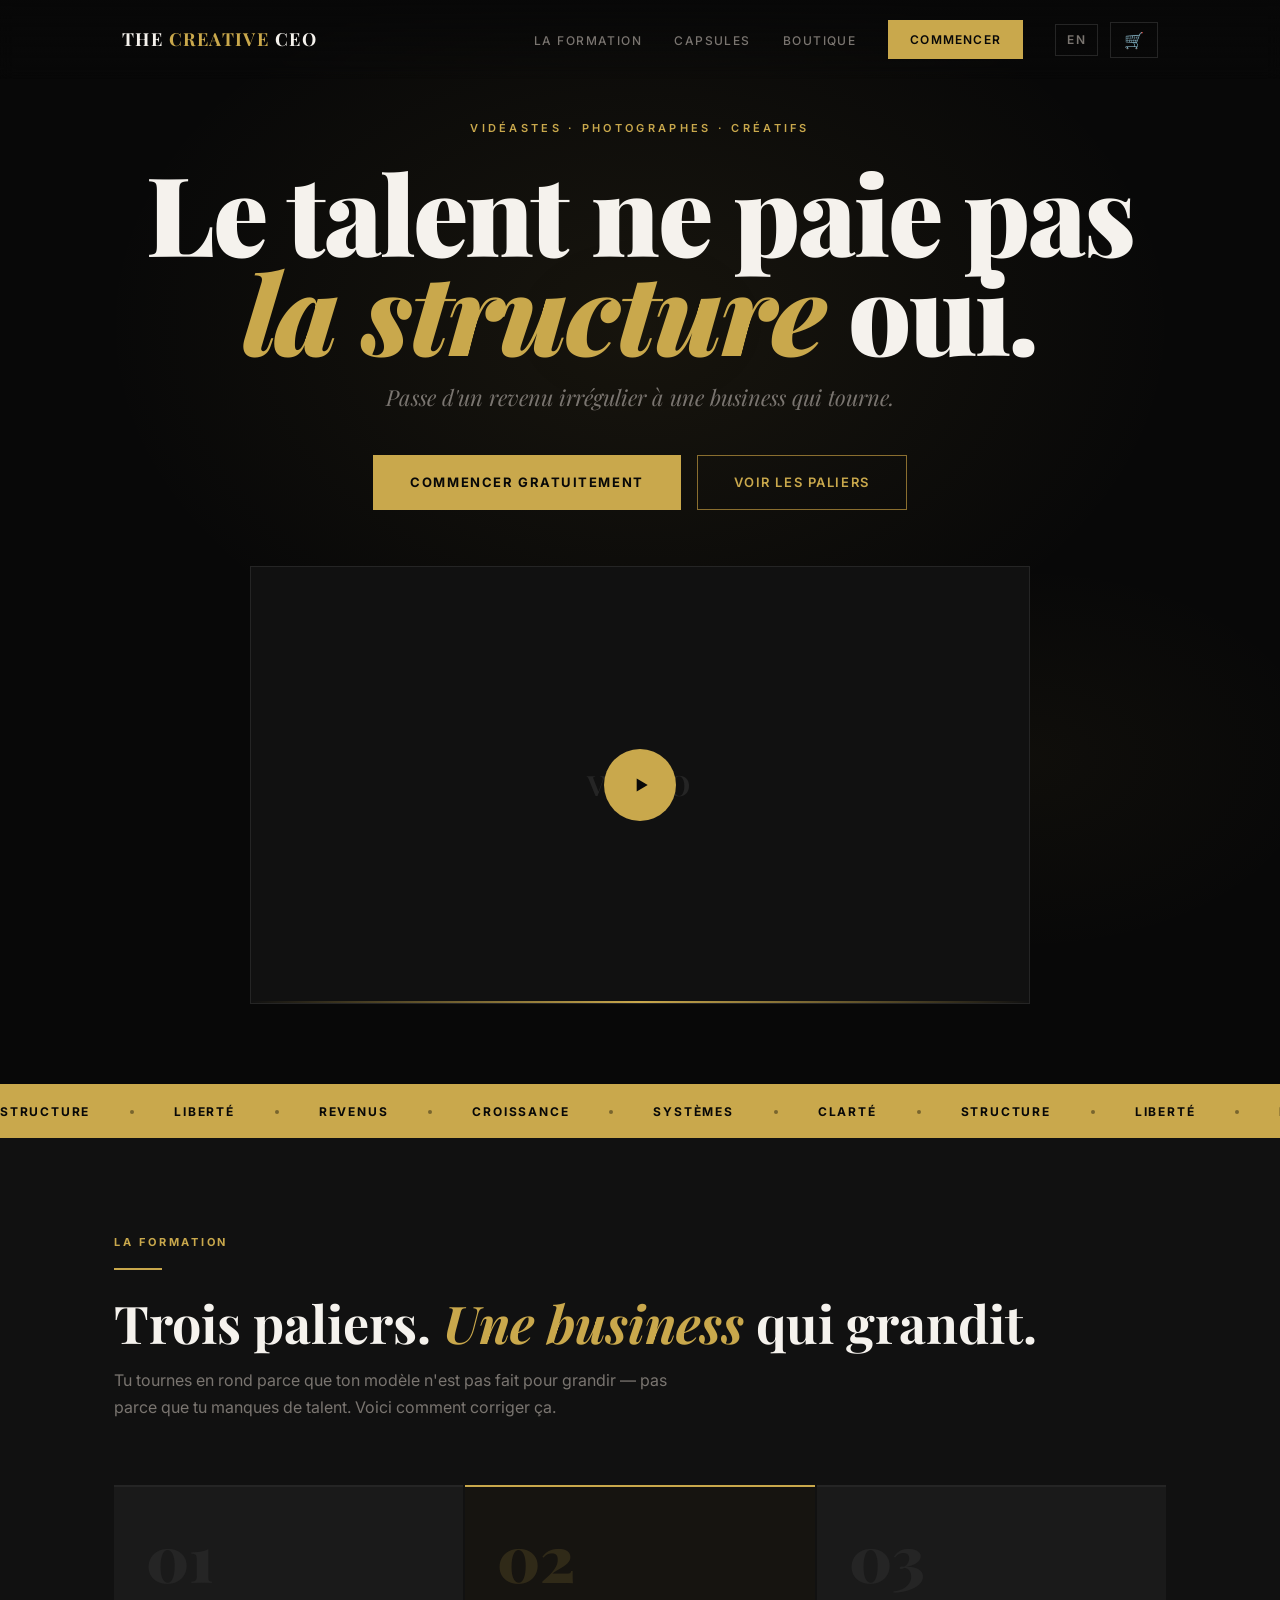
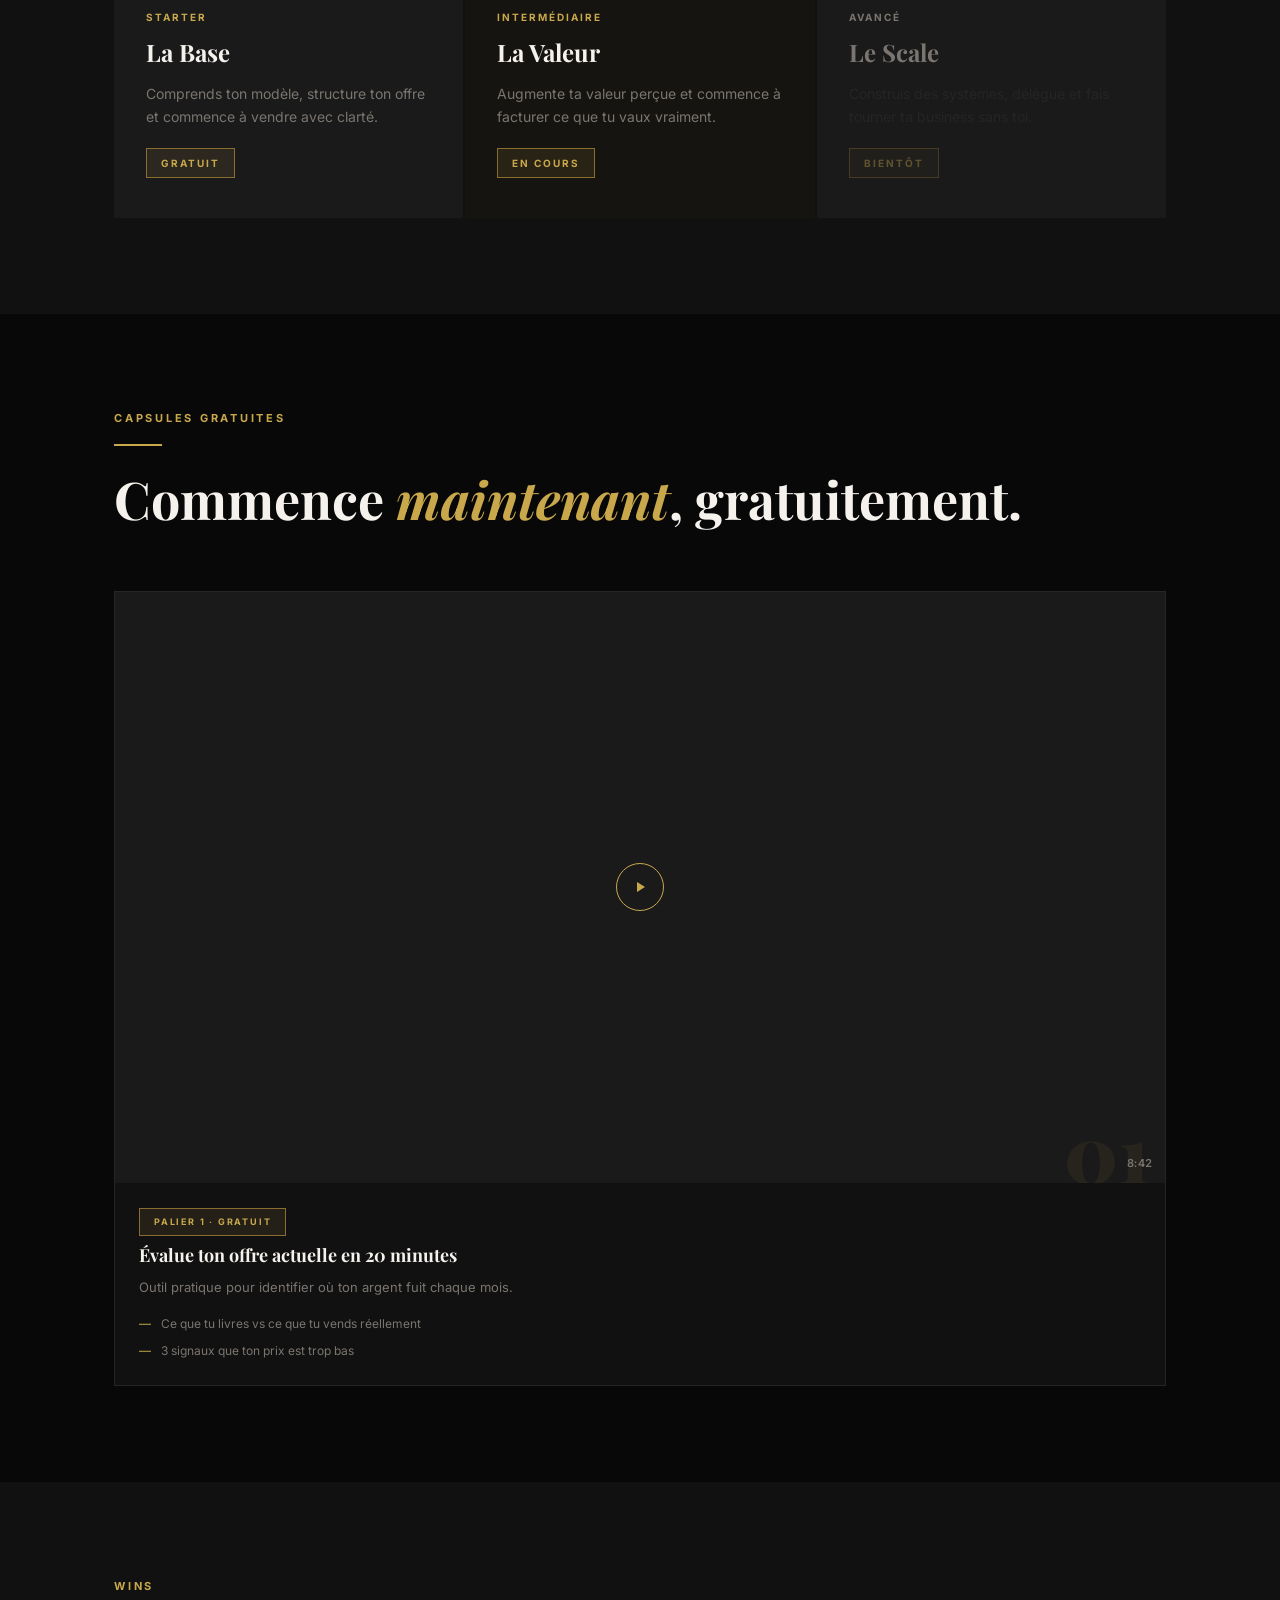
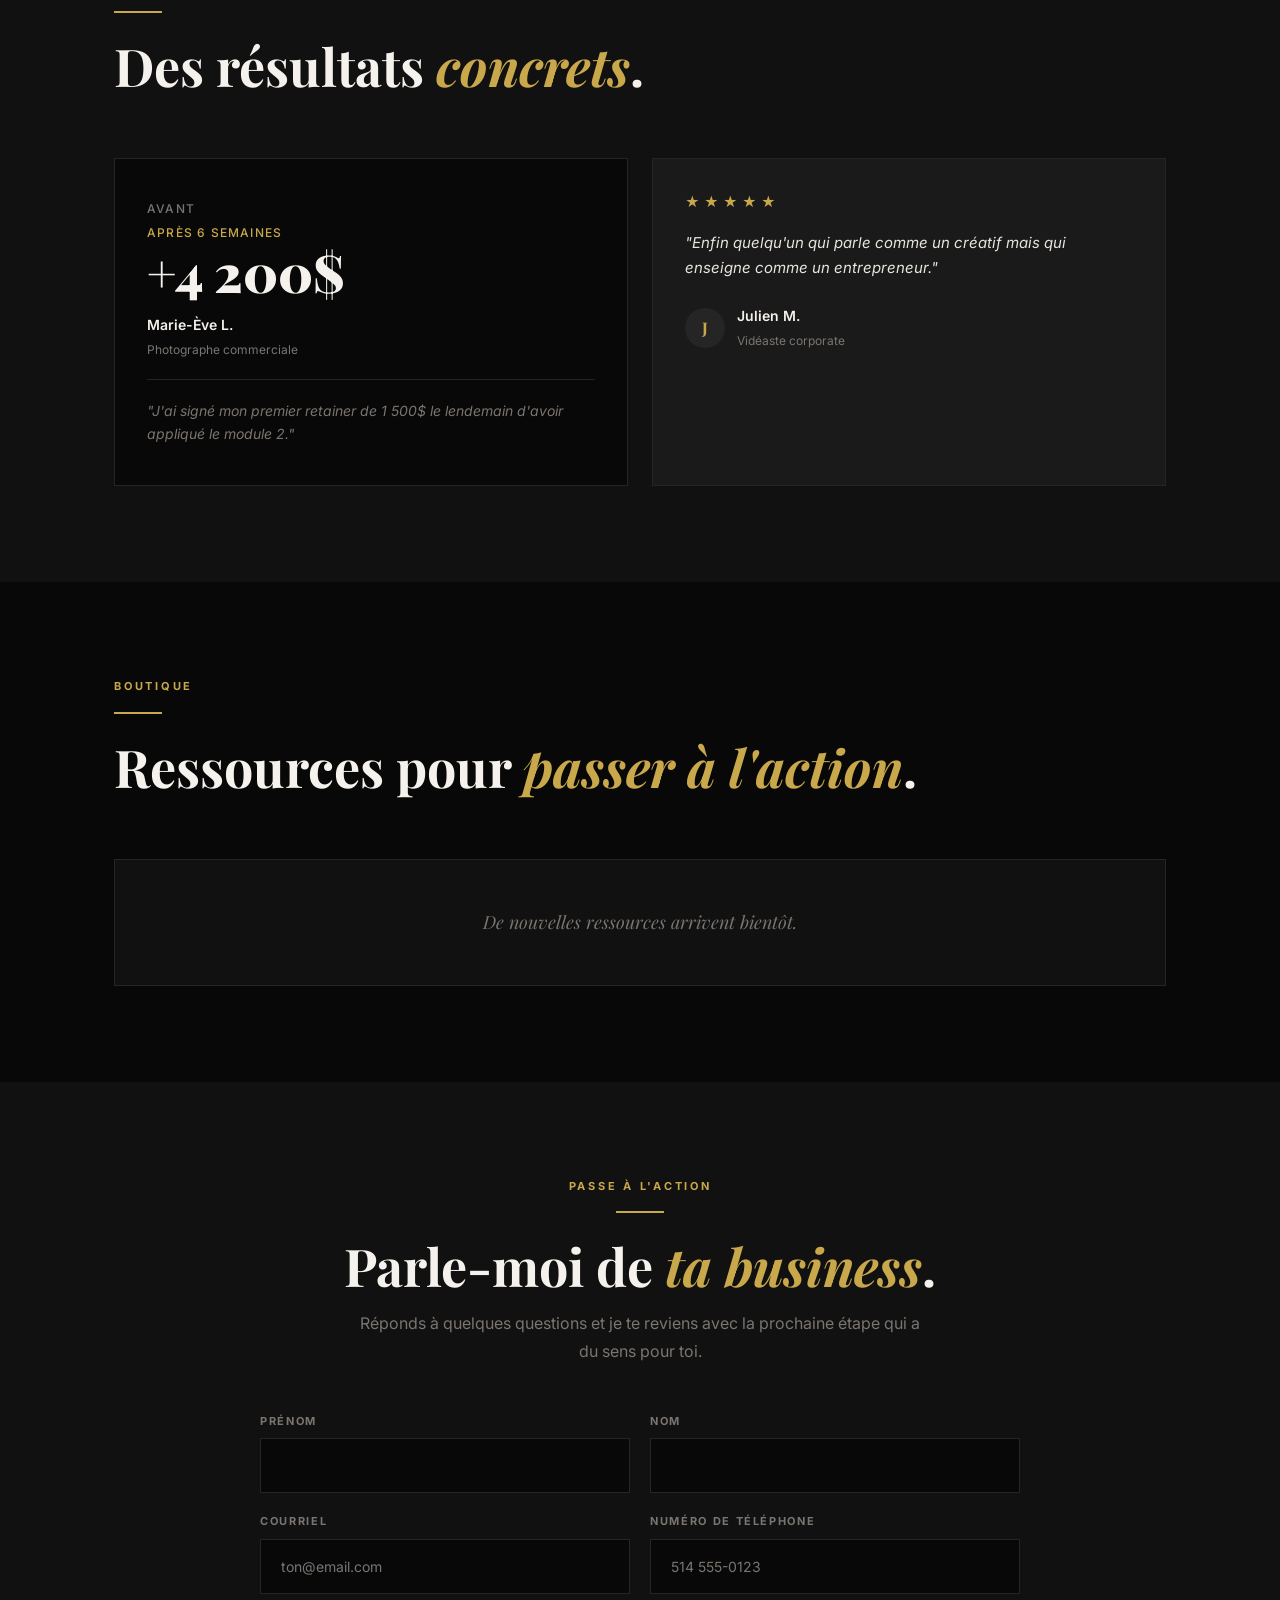
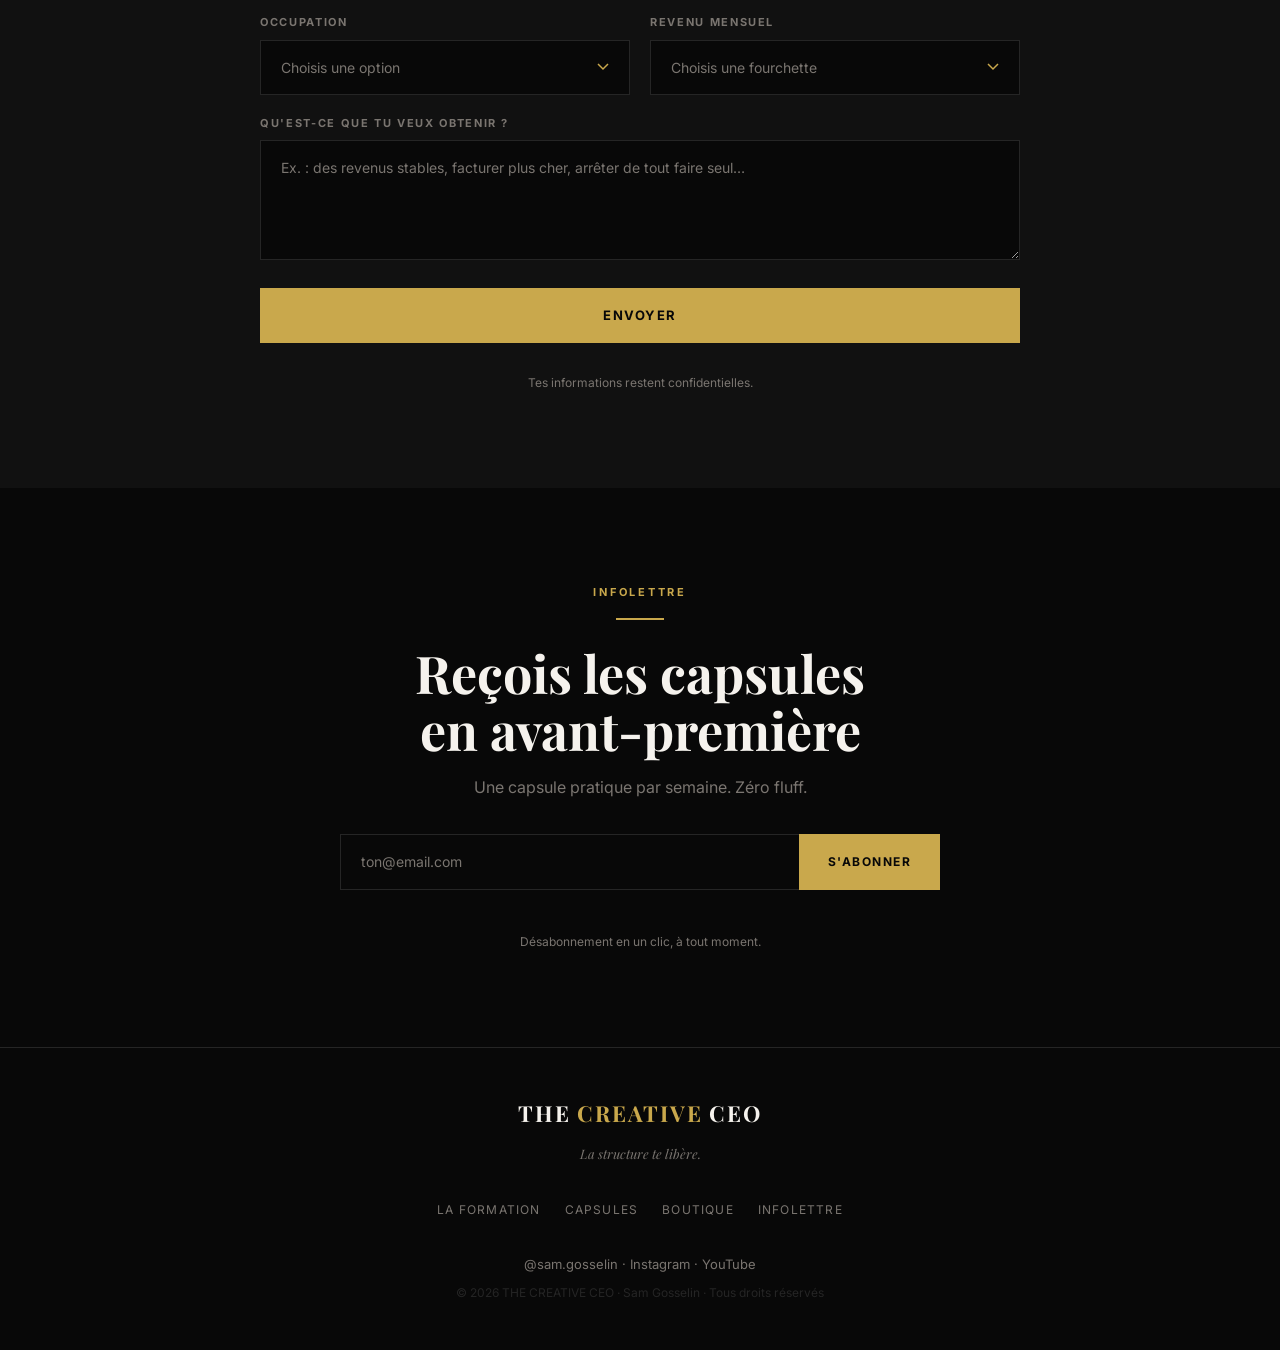
==== commit 1d6904da: "Retire le Workbook Palier 1 de la boutique - Boutique vide : message « De nouvelles ressources arriv" ====
--- a/index.html
+++ b/index.html
@@ -199,22 +199,8 @@
         <h2 class="section-title">Ressources pour <em>passer à l'action</em>.</h2>
       </div>
       <div class="shop-grid">
-        <!-- data-id unique · data-price en dollars · data-icon = emoji affiché dans le panier -->
-        <article class="shop-card" data-id="workbook-p1" data-name="Workbook Palier 1" data-type="Workbook PDF" data-price="27" data-icon="📄">
-          <div class="shop-thumb">
-            <span class="shop-ghost" aria-hidden="true">PDF</span>
-            <span class="shop-icon" aria-hidden="true">📄</span>
-          </div>
-          <div class="shop-body">
-            <span class="tag tag-sm">Workbook PDF</span>
-            <h3 class="shop-name">Workbook Palier 1</h3>
-            <p class="shop-desc">Guide complet avec exercices, espaces de réflexion et checklists.</p>
-            <div class="shop-foot">
-              <span class="price">27$</span>
-              <button class="add-btn" type="button" data-add>Ajouter</button>
-            </div>
-          </div>
-        </article>
+        <!-- data-id unique · data-price en dollars · data-icon = emoji affiché dans le panier · data-stripe-link = lien de paiement Stripe du produit -->
+        <p class="shop-empty">De nouvelles ressources arrivent bientôt.</p>
       </div>
     </div>
   </section>
--- a/assets/styles.css
+++ b/assets/styles.css
@@ -334,6 +334,11 @@
 
 /* ── SHOP ── */
 .shop-grid { display: grid; grid-template-columns: repeat(auto-fill, minmax(240px, 1fr)); gap: 20px; }
+.shop-empty {
+  grid-column: 1 / -1; padding: 48px 24px; text-align: center;
+  border: 1px solid var(--border); background: var(--surface);
+  font-family: var(--font-display); font-style: italic; font-size: 18px; color: var(--muted);
+}
 .shop-card {
   background: var(--surface); border: 1px solid var(--border); overflow: hidden;
   display: flex; flex-direction: column;
@@ -403,6 +408,11 @@
 }
 .qty button:hover { border-color: var(--gold); color: var(--gold); }
 .qty span { font-size: 13px; min-width: 16px; text-align: center; font-variant-numeric: tabular-nums; }
+.cart-pay {
+  display: inline-block; margin-top: 8px; font-size: 11px; font-weight: 700; letter-spacing: 0.1em;
+  text-transform: uppercase; color: var(--gold); text-decoration: none; transition: color 0.2s ease;
+}
+.cart-pay:hover { color: var(--gold-light); }
 .cart-price { font-family: var(--font-display); font-size: 16px; font-weight: 700; color: var(--gold); white-space: nowrap; font-variant-numeric: tabular-nums; }
 .cart-empty { padding: 48px 0; text-align: center; font-size: 14px; color: var(--muted); }
 .cart-foot { padding: 20px 24px; border-top: 1px solid var(--border); }
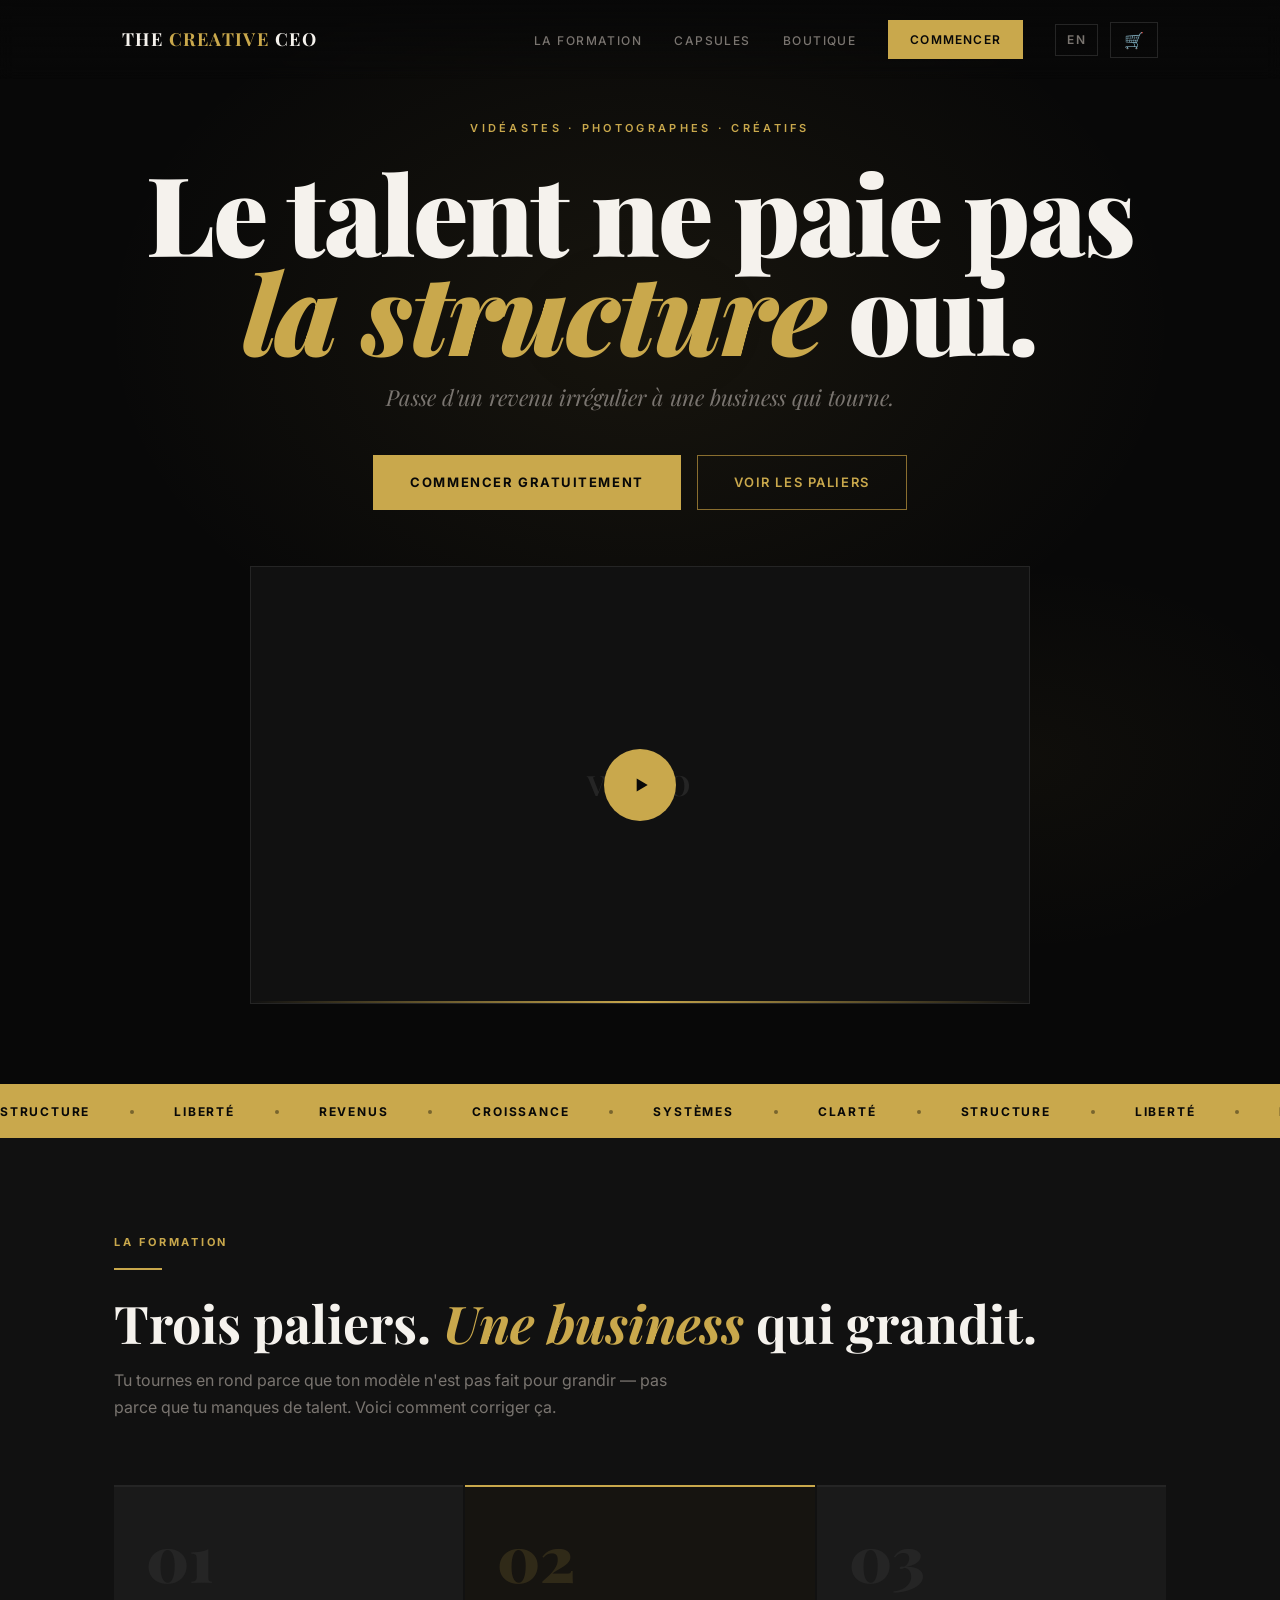
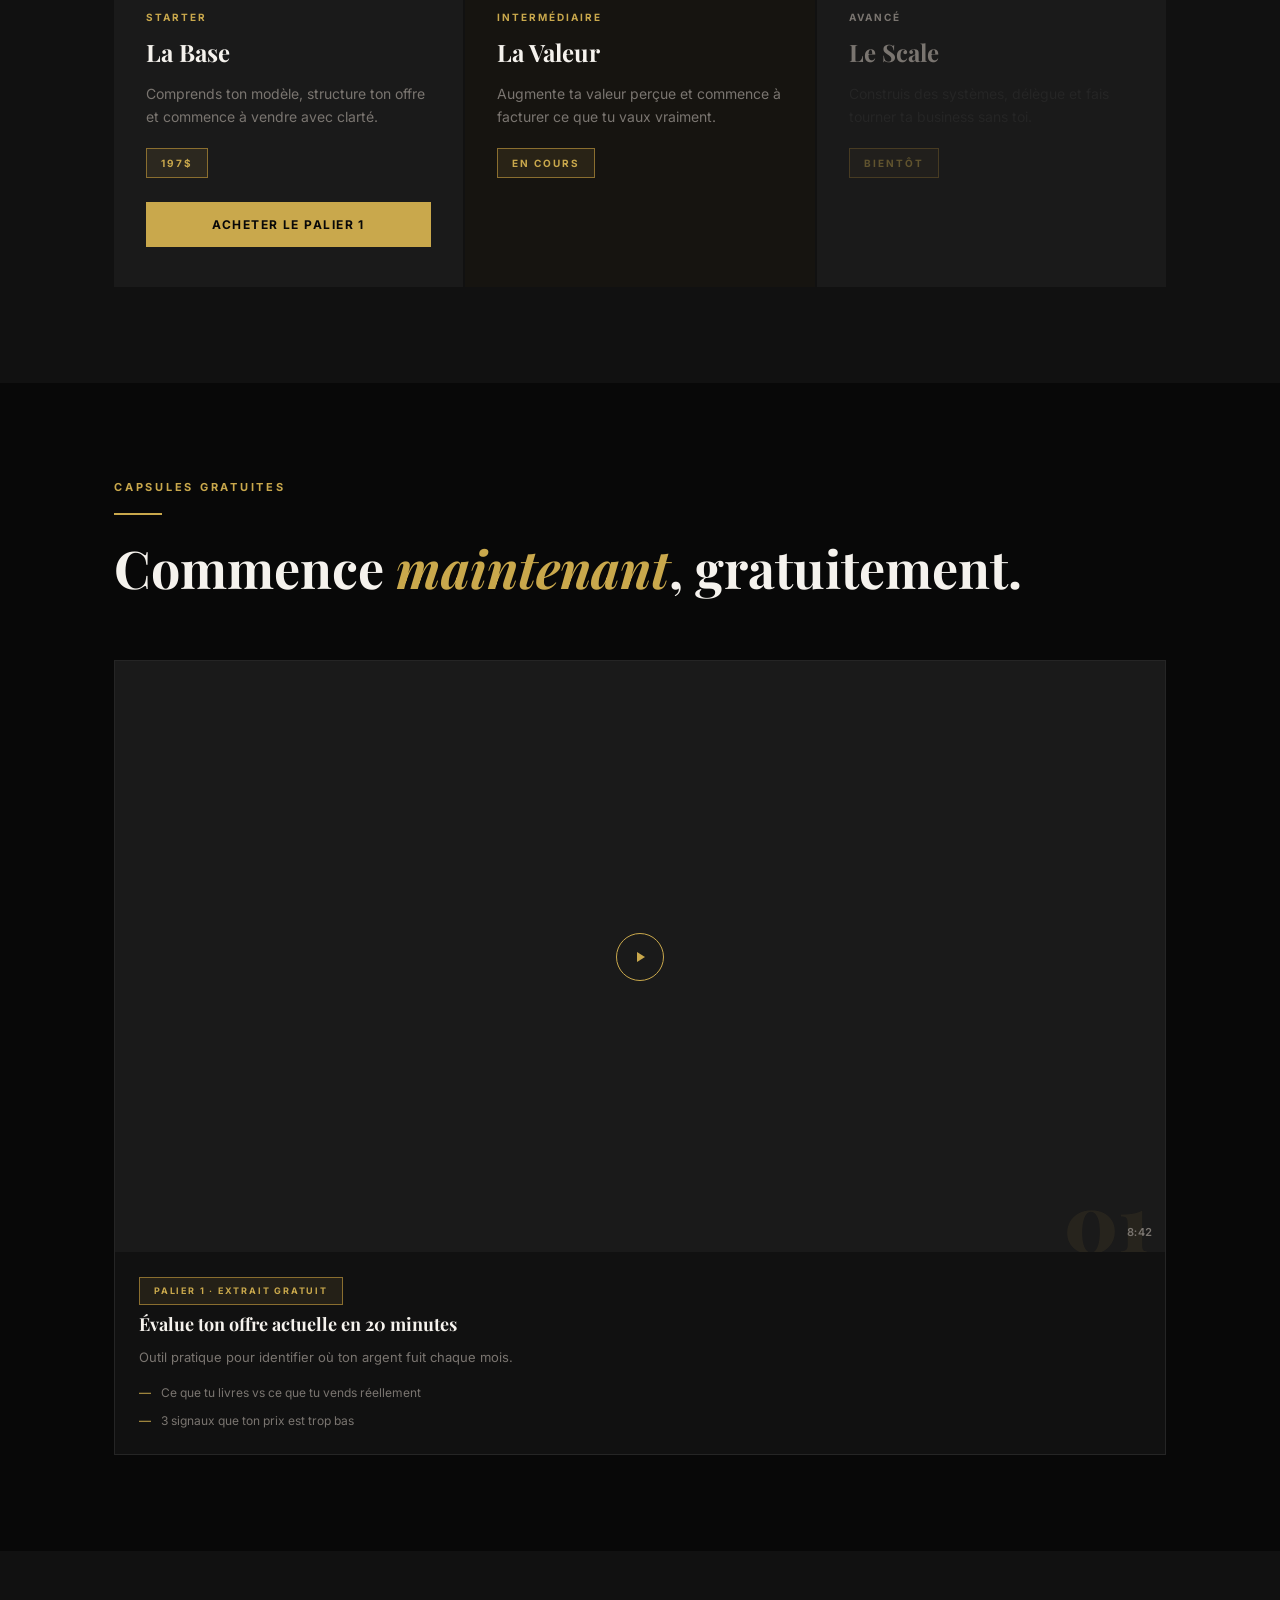
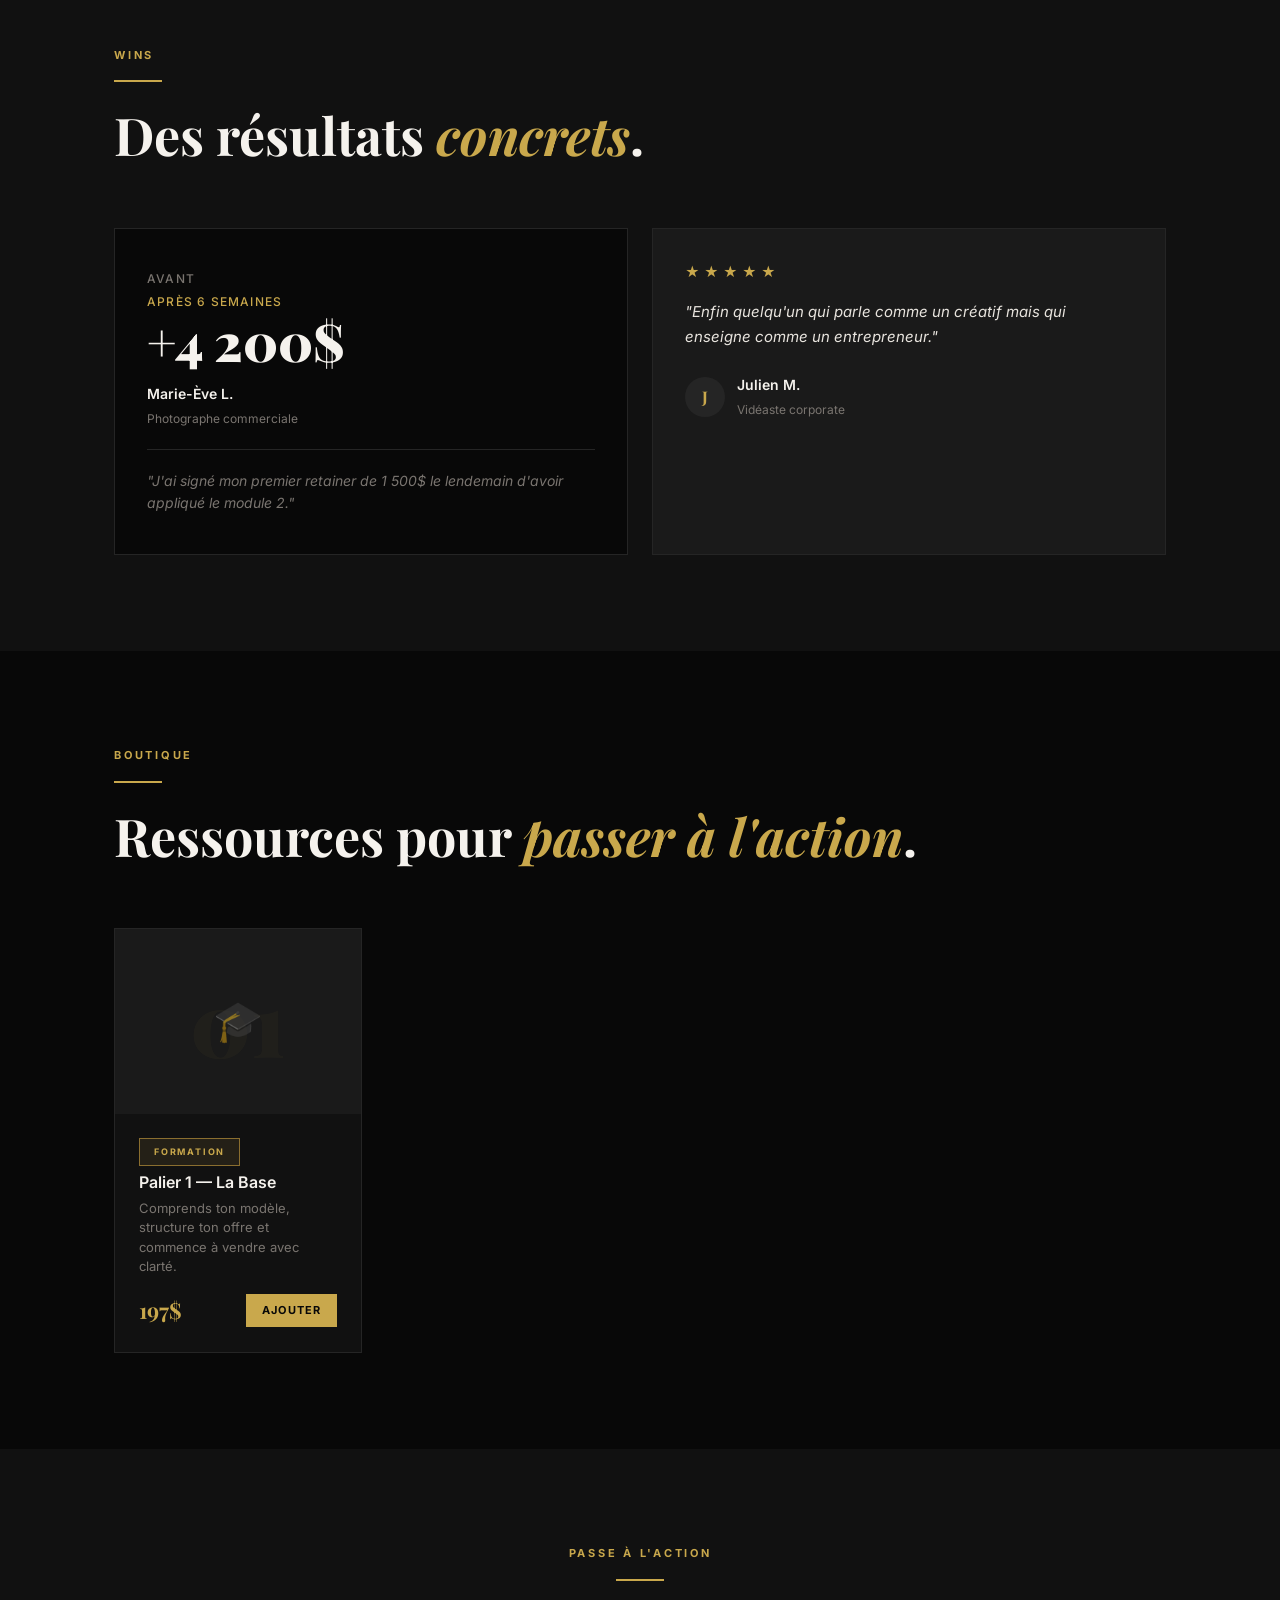
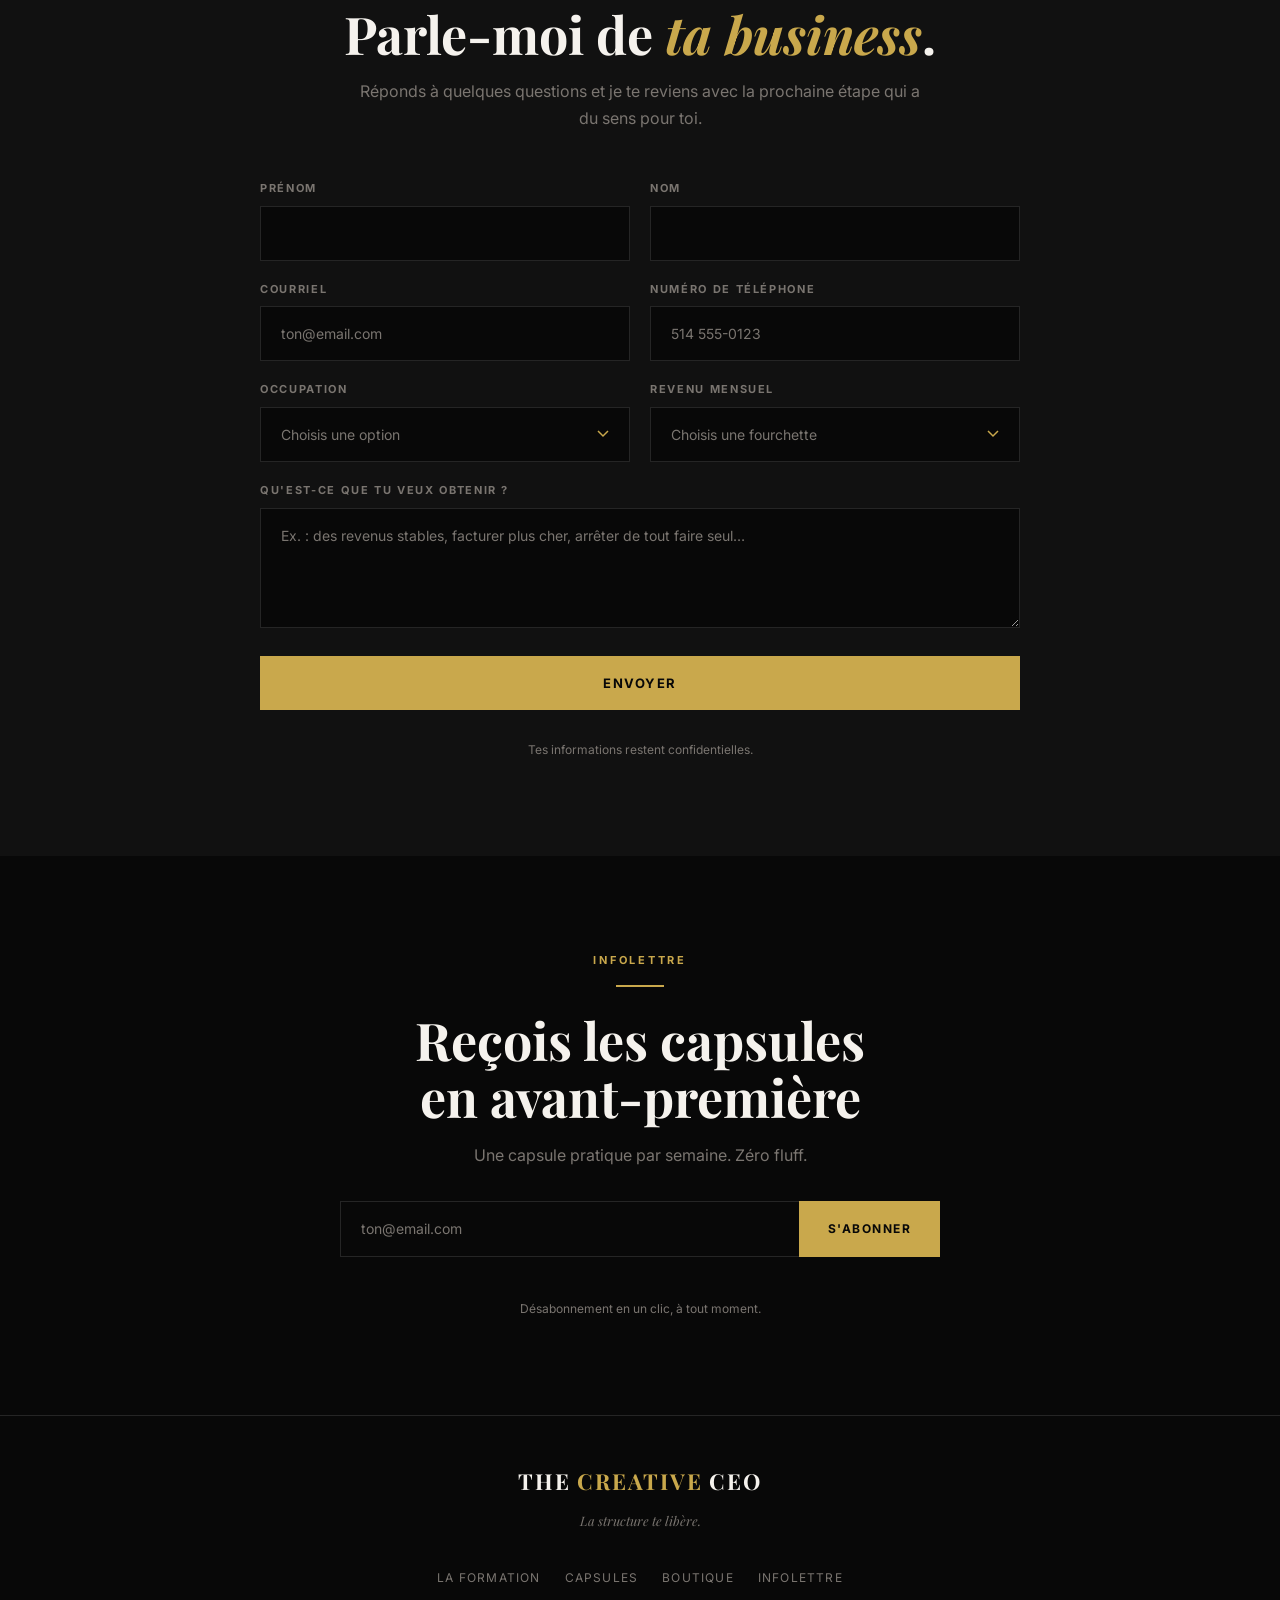
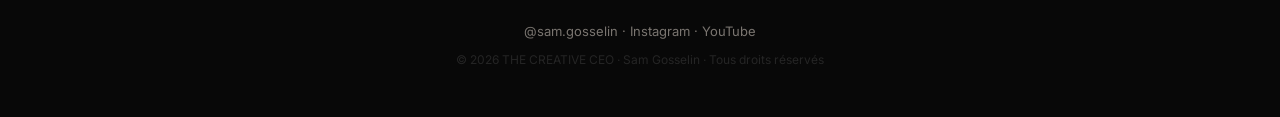
==== commit 1627672b: "Palier 1 payant (197$) via Stripe - Produit « Palier 1 — La Base » dans la boutique (FR/EN), quantit" ====
--- a/index.html
+++ b/index.html
@@ -106,7 +106,8 @@
           <p class="palier-level">Starter</p>
           <h3 class="palier-name">La Base</h3>
           <p class="palier-desc">Comprends ton modèle, structure ton offre et commence à vendre avec clarté.</p>
-          <span class="tag">Gratuit</span>
+          <span class="tag">197$</span>
+          <a class="btn btn-primary palier-buy" href="https://buy.stripe.com/6oUaEZ1F418B5QZgnB6Ri00">Acheter le palier 1</a>
         </article>
         <article class="palier-card featured">
           <div class="palier-num" aria-hidden="true">02</div>
@@ -144,7 +145,7 @@
             <span class="capsule-duration">8:42</span>
           </div>
           <div class="capsule-body">
-            <span class="tag tag-sm">Palier 1 · Gratuit</span>
+            <span class="tag tag-sm">Palier 1 · Extrait gratuit</span>
             <h3 class="capsule-title">Évalue ton offre actuelle en 20 minutes</h3>
             <p class="capsule-desc">Outil pratique pour identifier où ton argent fuit chaque mois.</p>
             <ul class="capsule-notes">
@@ -200,7 +201,22 @@
       </div>
       <div class="shop-grid">
         <!-- data-id unique · data-price en dollars · data-icon = emoji affiché dans le panier · data-stripe-link = lien de paiement Stripe du produit -->
-        <p class="shop-empty">De nouvelles ressources arrivent bientôt.</p>
+        <!-- data-max-qty="1" : une formation s'achète une seule fois -->
+        <article class="shop-card" data-id="palier-1" data-name="Palier 1 — La Base" data-type="Formation" data-price="197" data-icon="🎓" data-max-qty="1" data-stripe-link="https://buy.stripe.com/6oUaEZ1F418B5QZgnB6Ri00">
+          <div class="shop-thumb">
+            <span class="shop-ghost" aria-hidden="true">01</span>
+            <span class="shop-icon" aria-hidden="true">🎓</span>
+          </div>
+          <div class="shop-body">
+            <span class="tag tag-sm">Formation</span>
+            <h3 class="shop-name">Palier 1 — La Base</h3>
+            <p class="shop-desc">Comprends ton modèle, structure ton offre et commence à vendre avec clarté.</p>
+            <div class="shop-foot">
+              <span class="price">197$</span>
+              <button class="add-btn" type="button" data-add>Ajouter</button>
+            </div>
+          </div>
+        </article>
       </div>
     </div>
   </section>
--- a/assets/styles.css
+++ b/assets/styles.css
@@ -253,6 +253,7 @@
 .palier-name { font-family: var(--font-display); font-size: 24px; font-weight: 700; color: var(--white); margin-bottom: 12px; }
 .palier-desc { font-size: 14px; color: var(--muted); line-height: 1.6; }
 .palier-card .tag { margin-top: 20px; }
+.palier-buy { display: block; margin-top: 24px; padding: 12px 20px; font-size: 12px; }
 .palier-card:hover, .palier-card.featured { background: #161410; }
 .palier-card:hover::before, .palier-card.featured::before { background: var(--gold); }
 .palier-card:hover .palier-num, .palier-card.featured .palier-num { color: rgba(201,168,76,0.15); }
@@ -406,7 +407,8 @@
   font-size: 14px; line-height: 1; display: flex; align-items: center; justify-content: center;
   transition: border-color 0.2s ease, color 0.2s ease;
 }
-.qty button:hover { border-color: var(--gold); color: var(--gold); }
+.qty button:hover:not(:disabled) { border-color: var(--gold); color: var(--gold); }
+.qty button:disabled { opacity: 0.3; cursor: not-allowed; }
 .qty span { font-size: 13px; min-width: 16px; text-align: center; font-variant-numeric: tabular-nums; }
 .cart-pay {
   display: inline-block; margin-top: 8px; font-size: 11px; font-weight: 700; letter-spacing: 0.1em;
